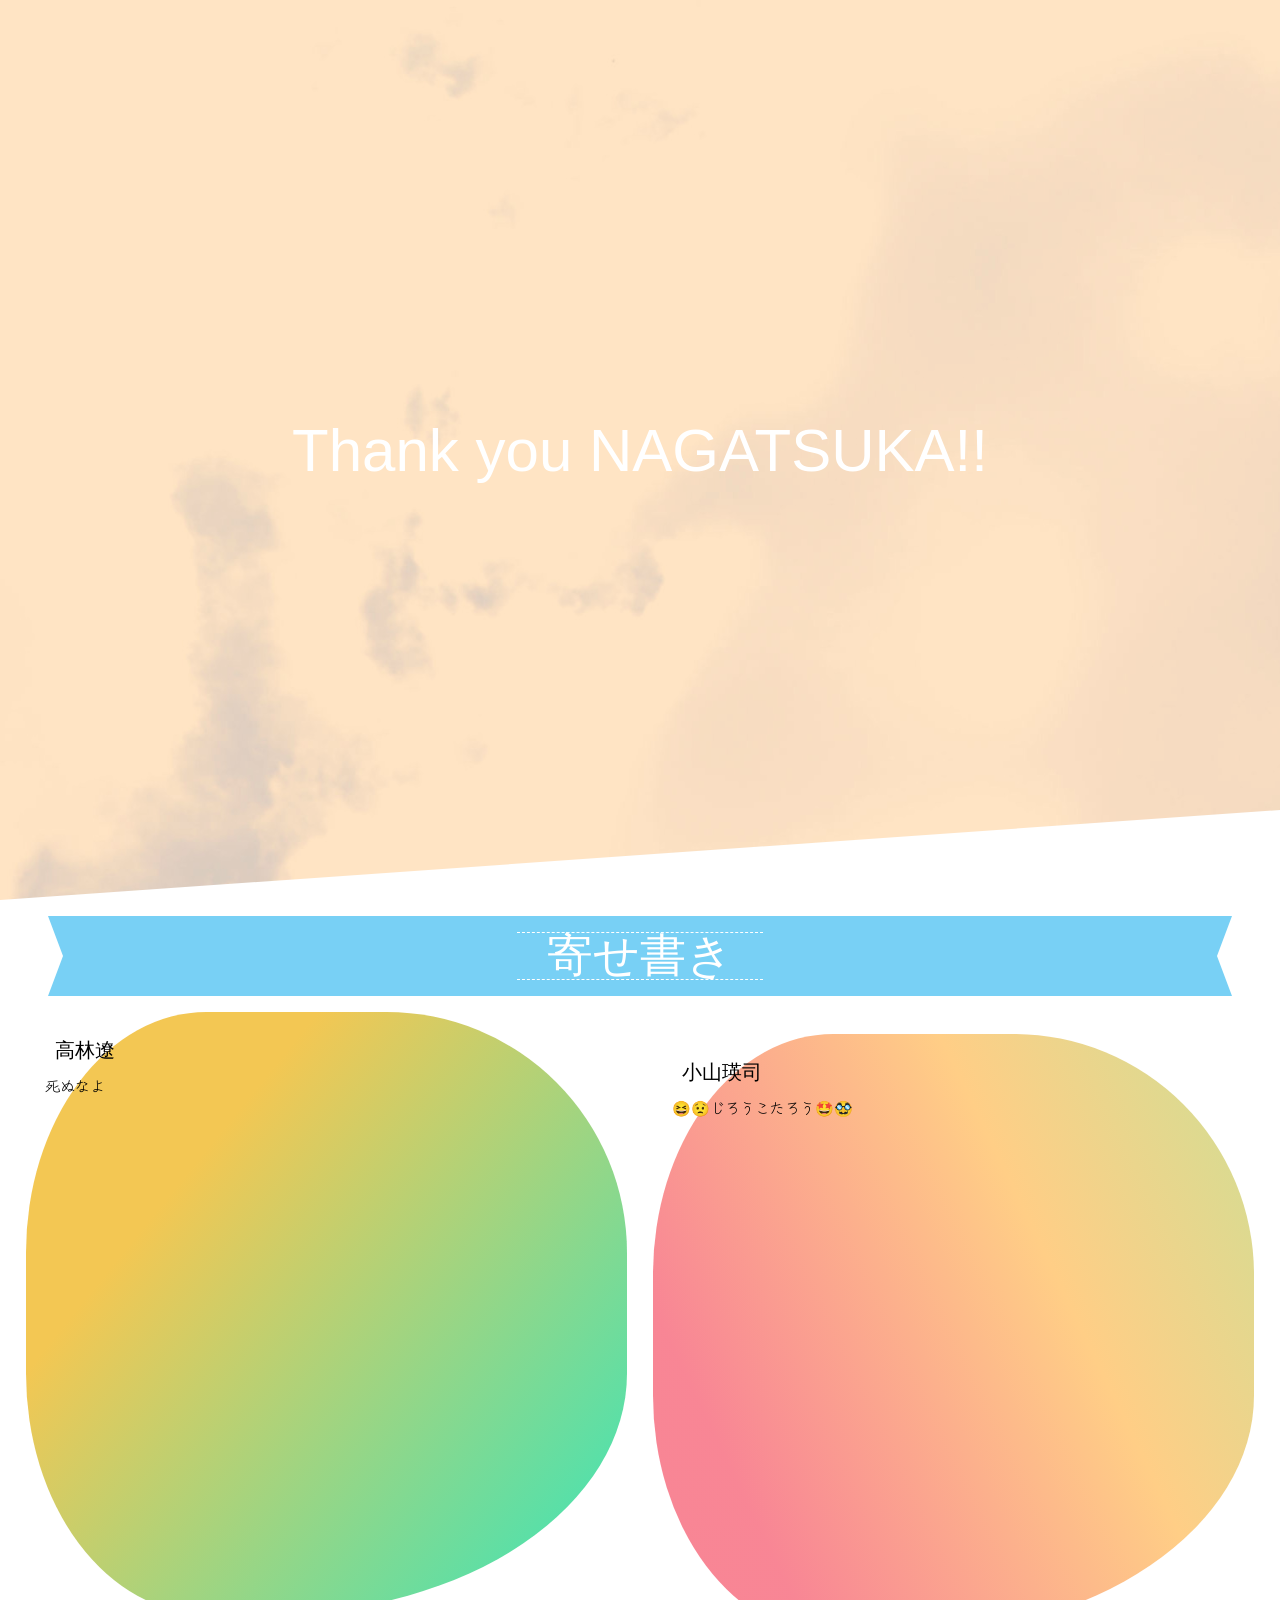
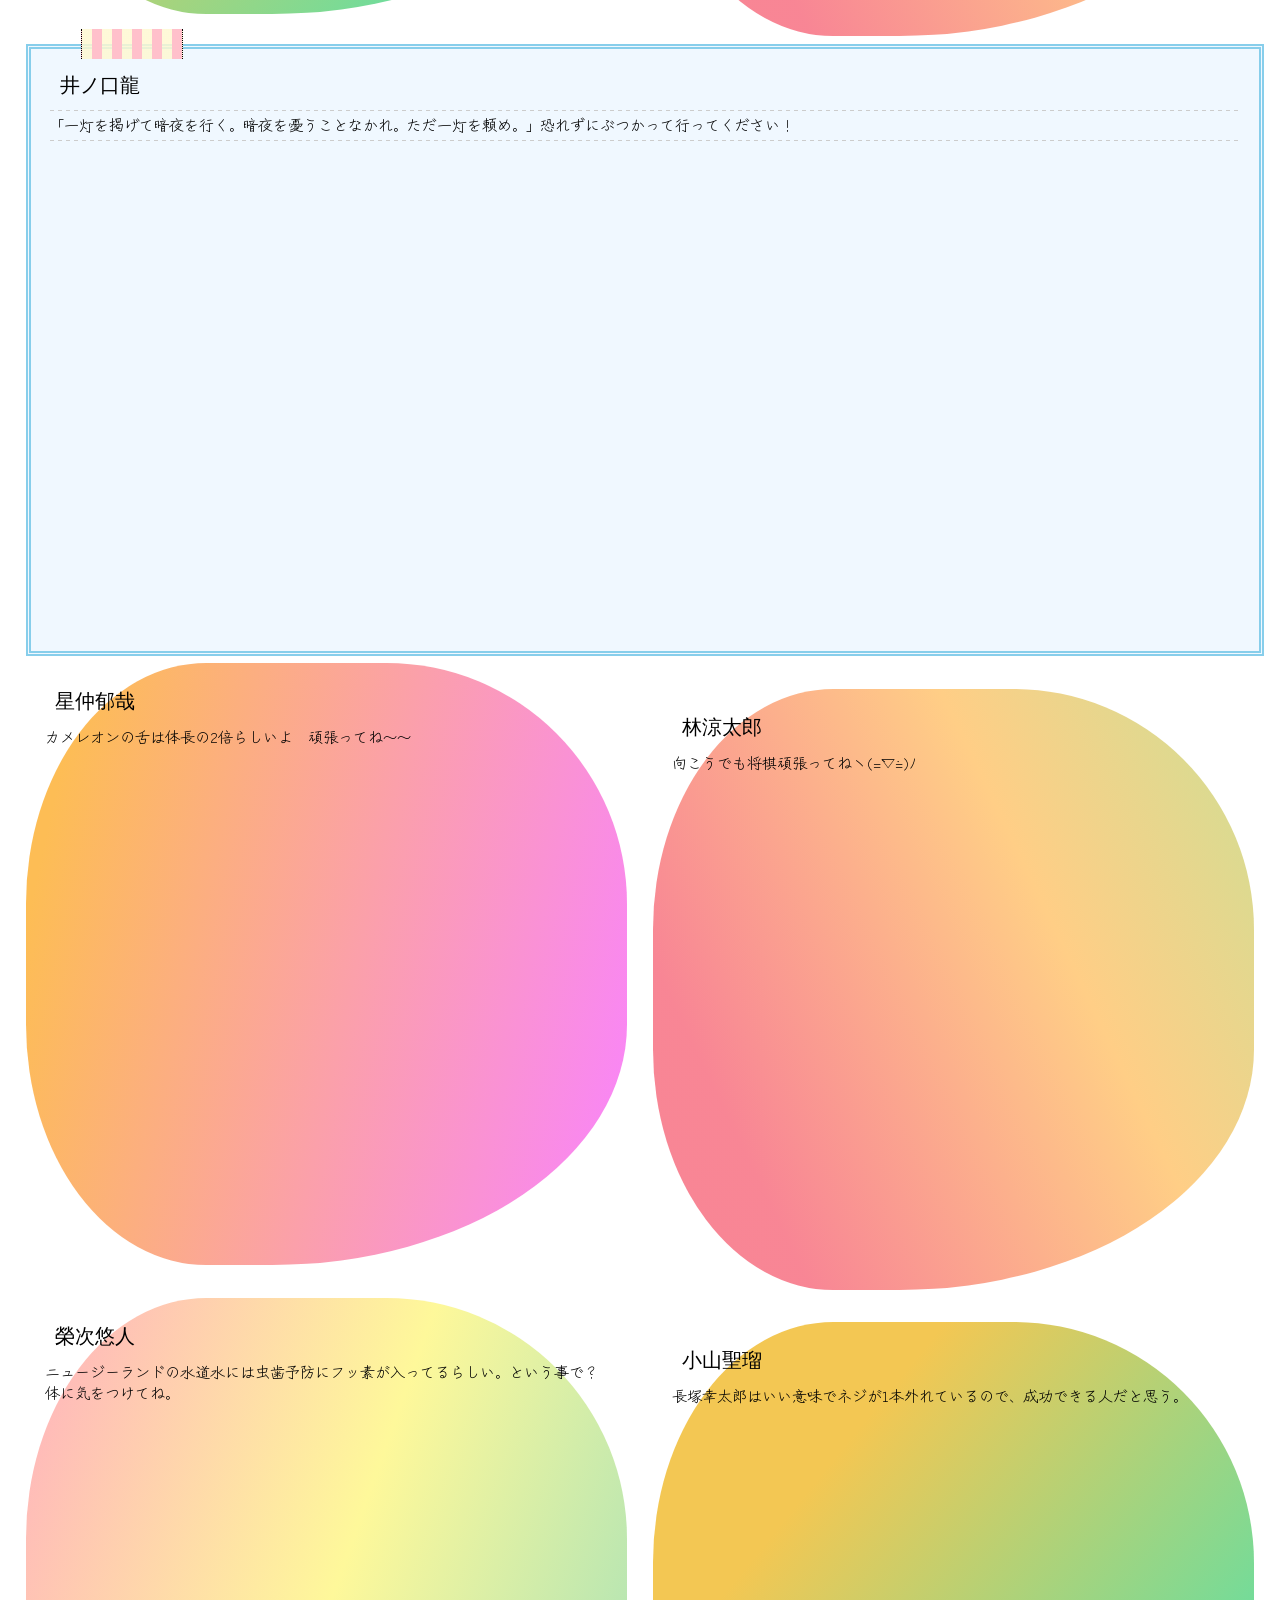
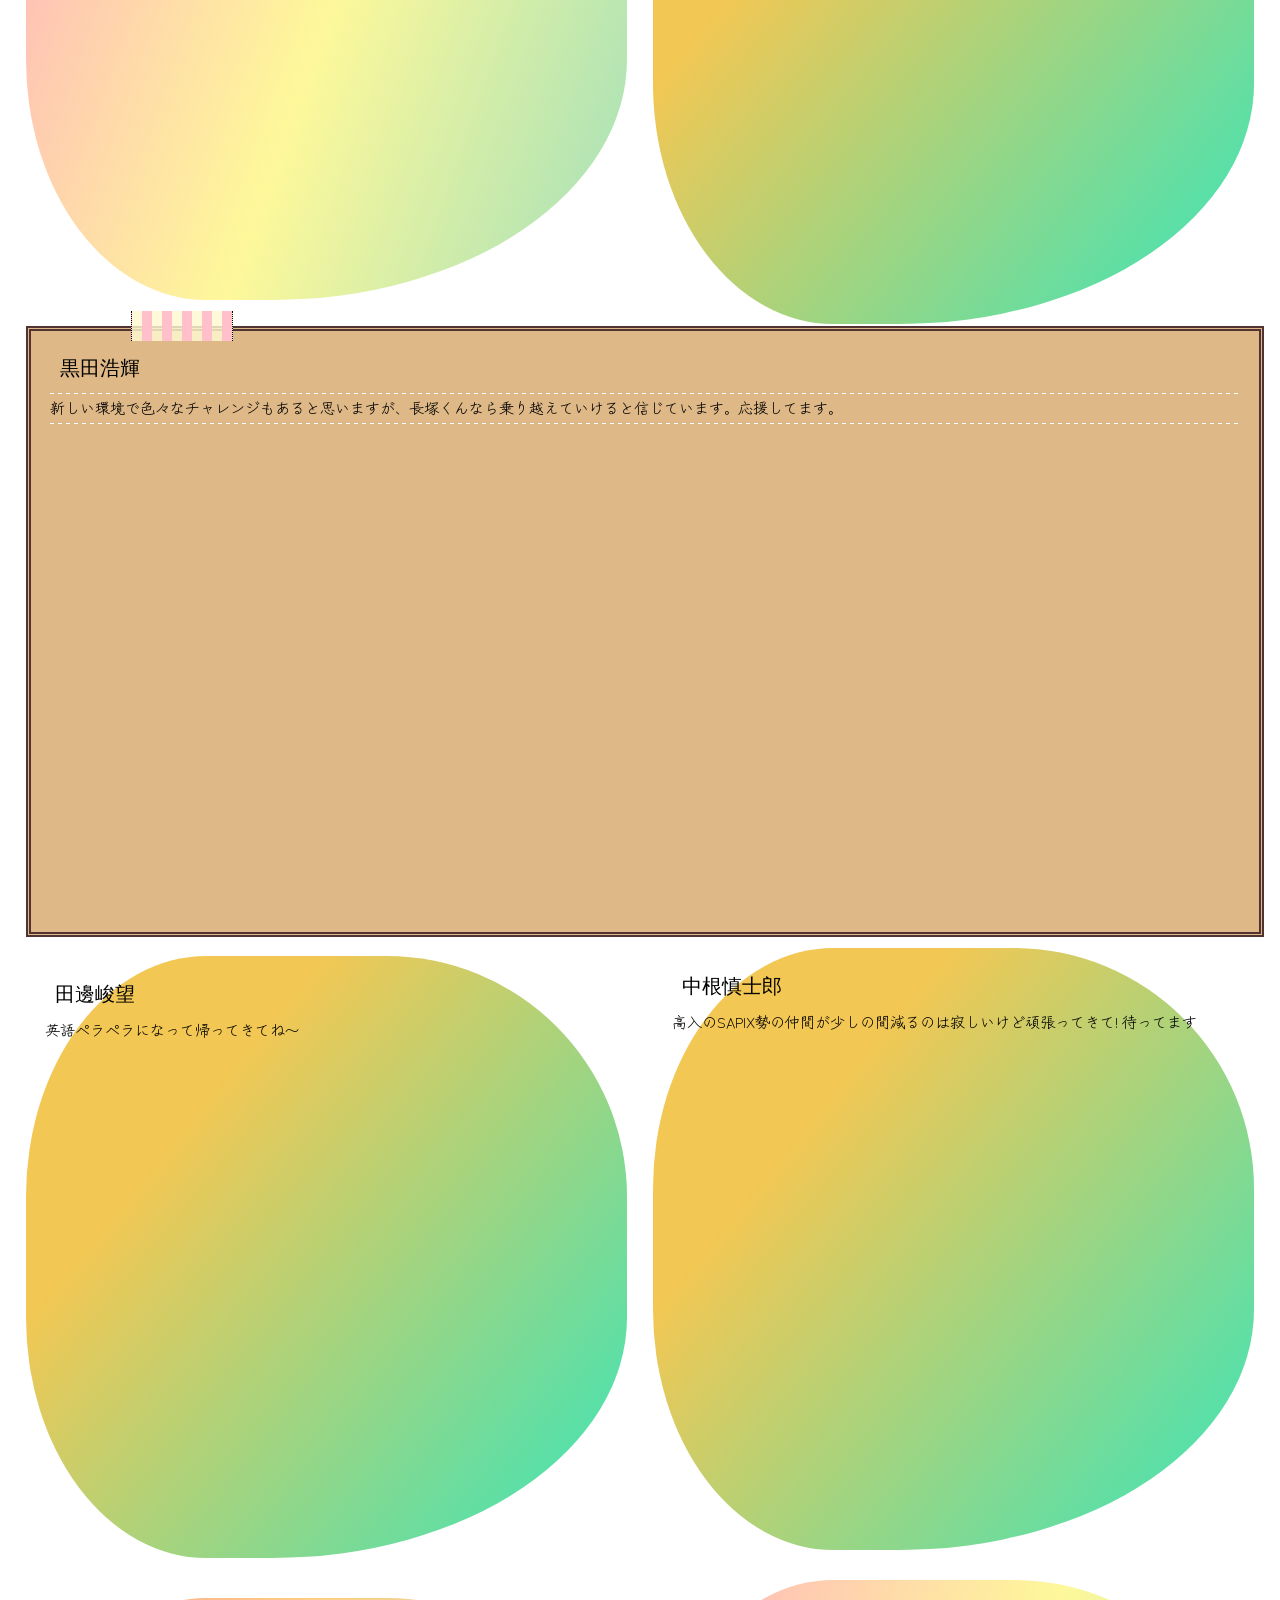
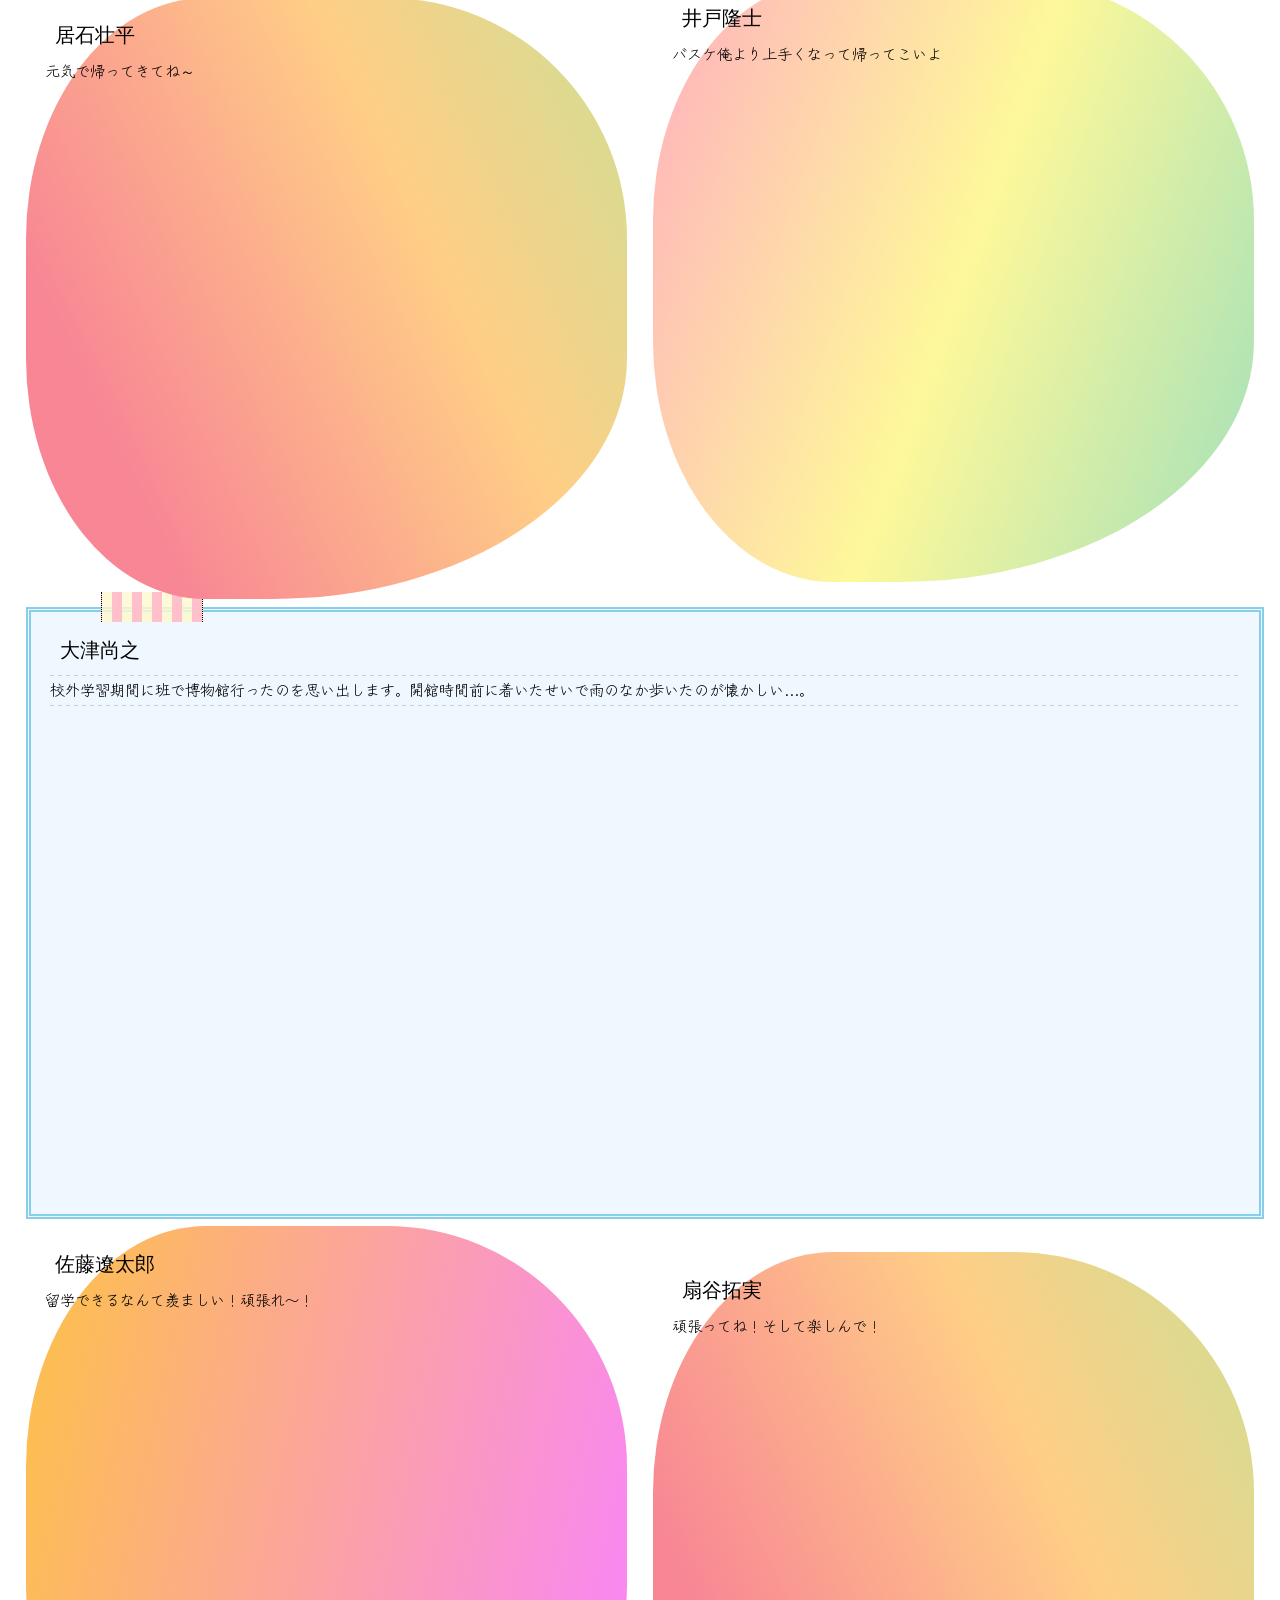
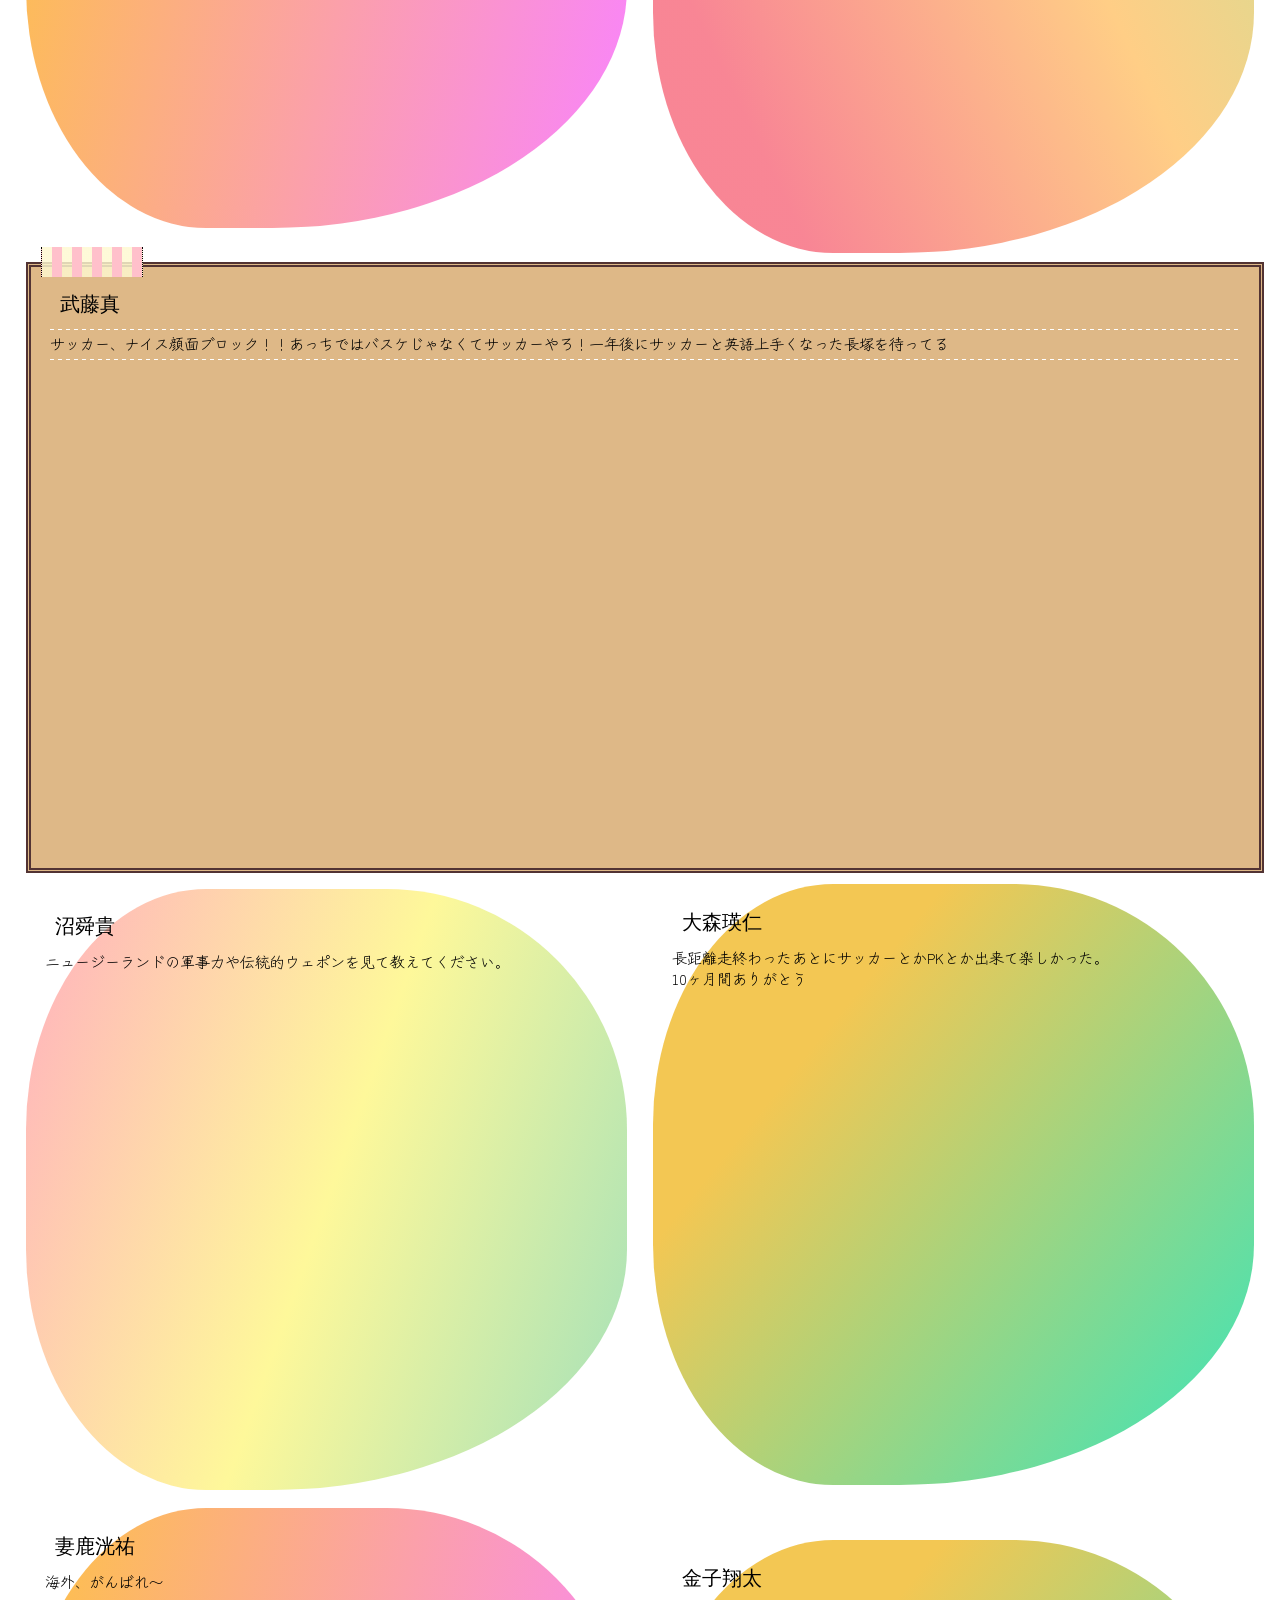
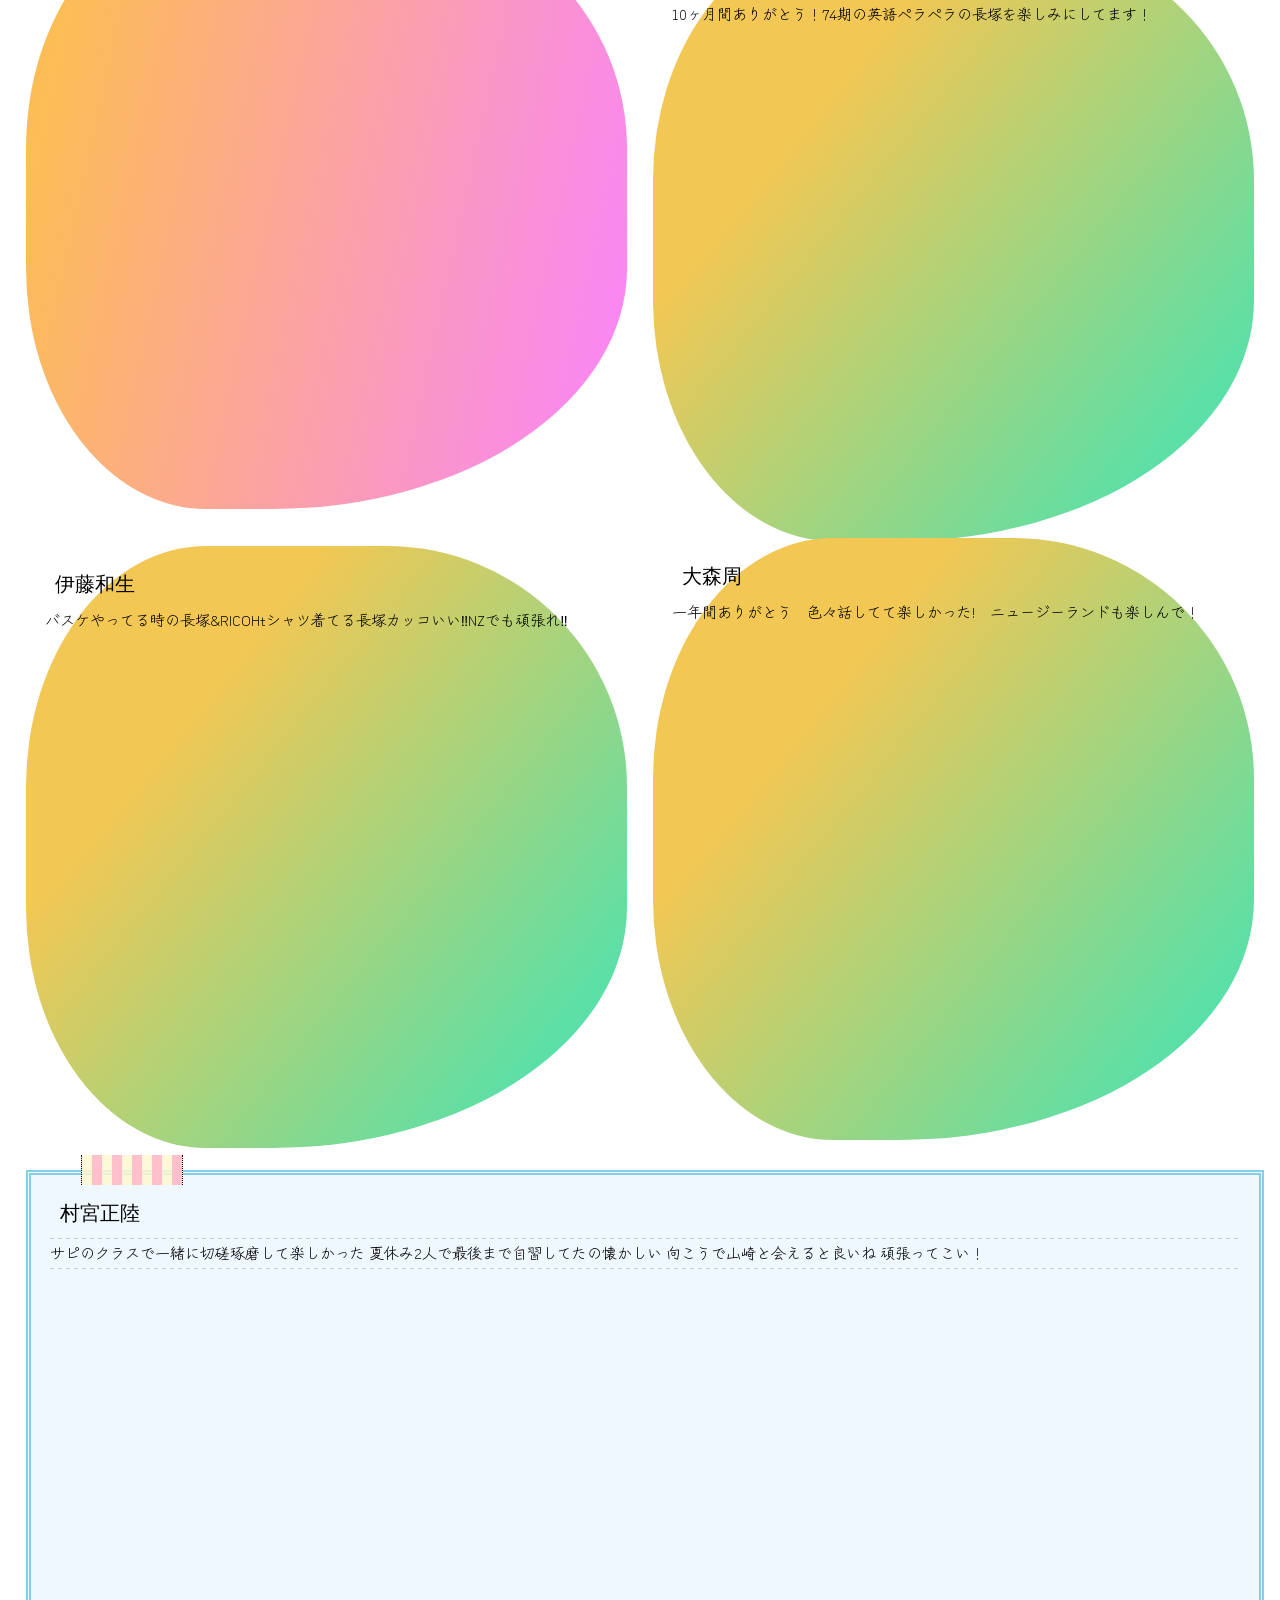
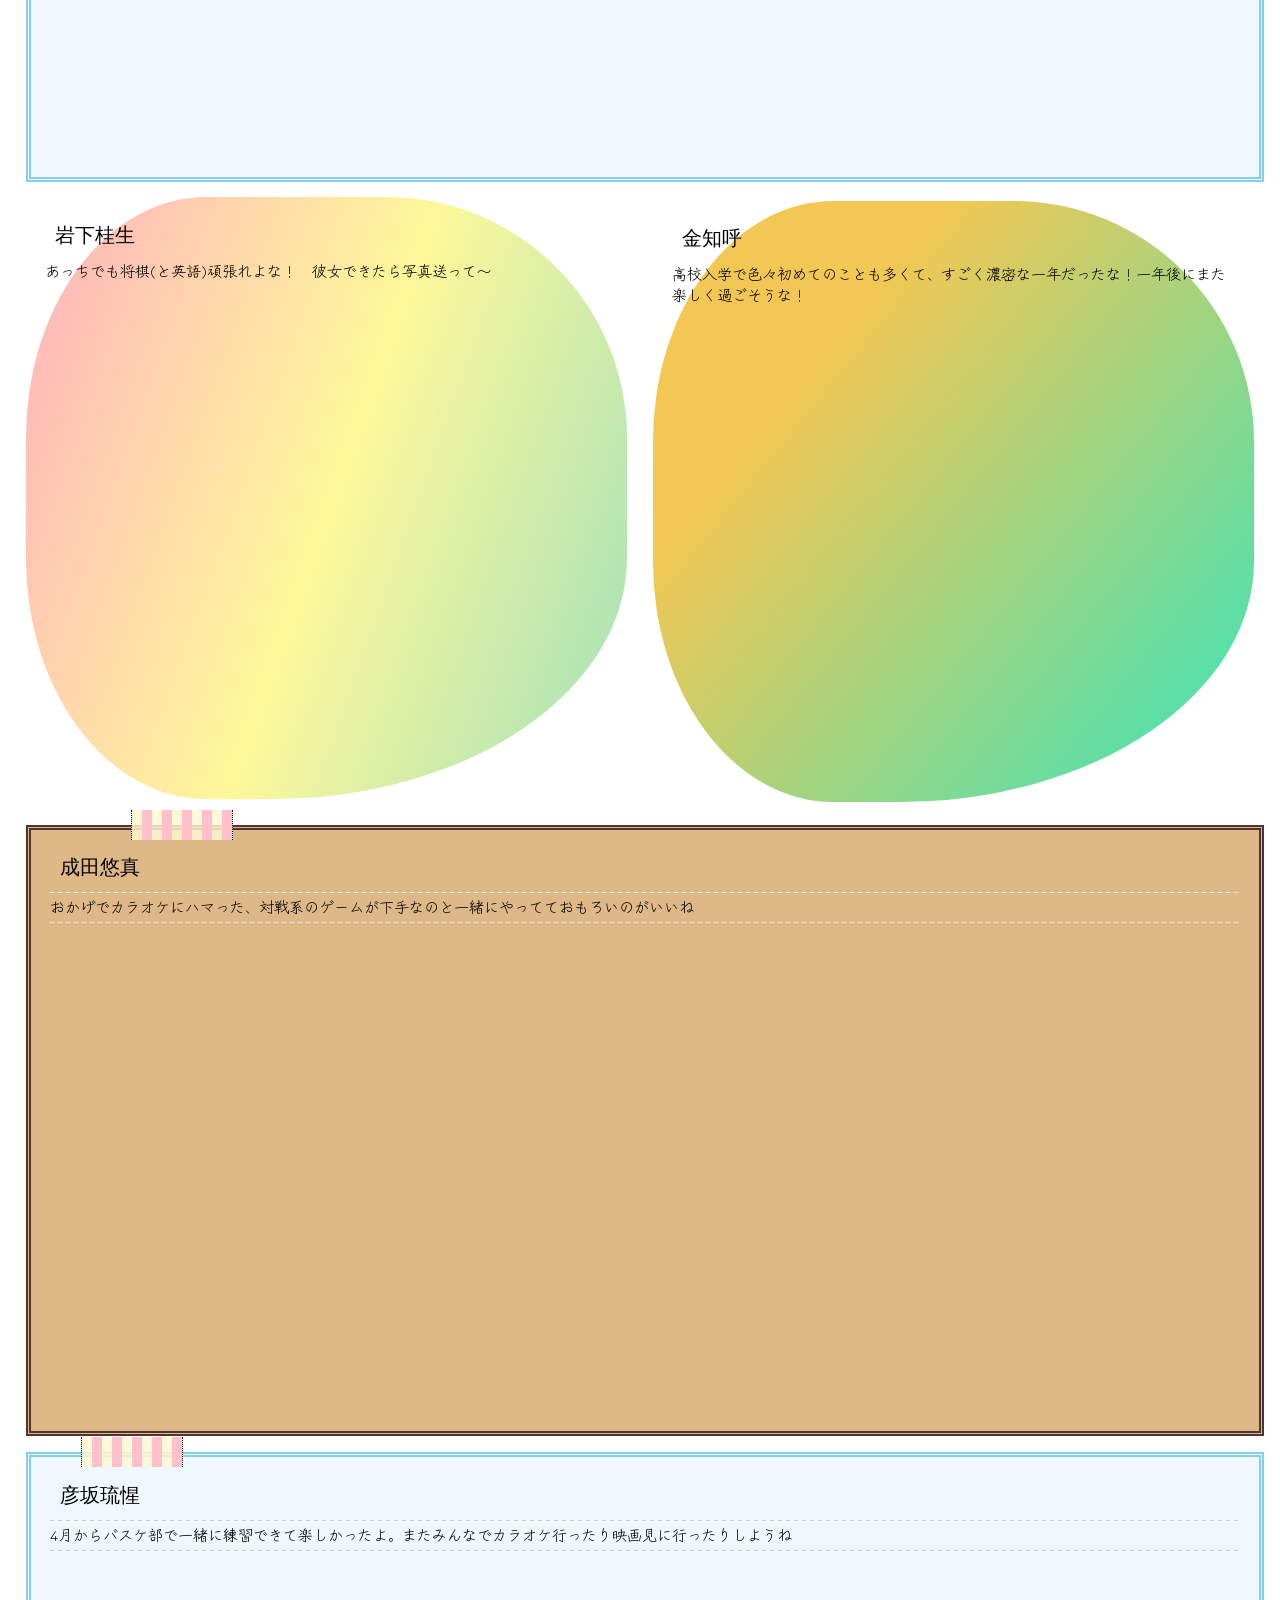
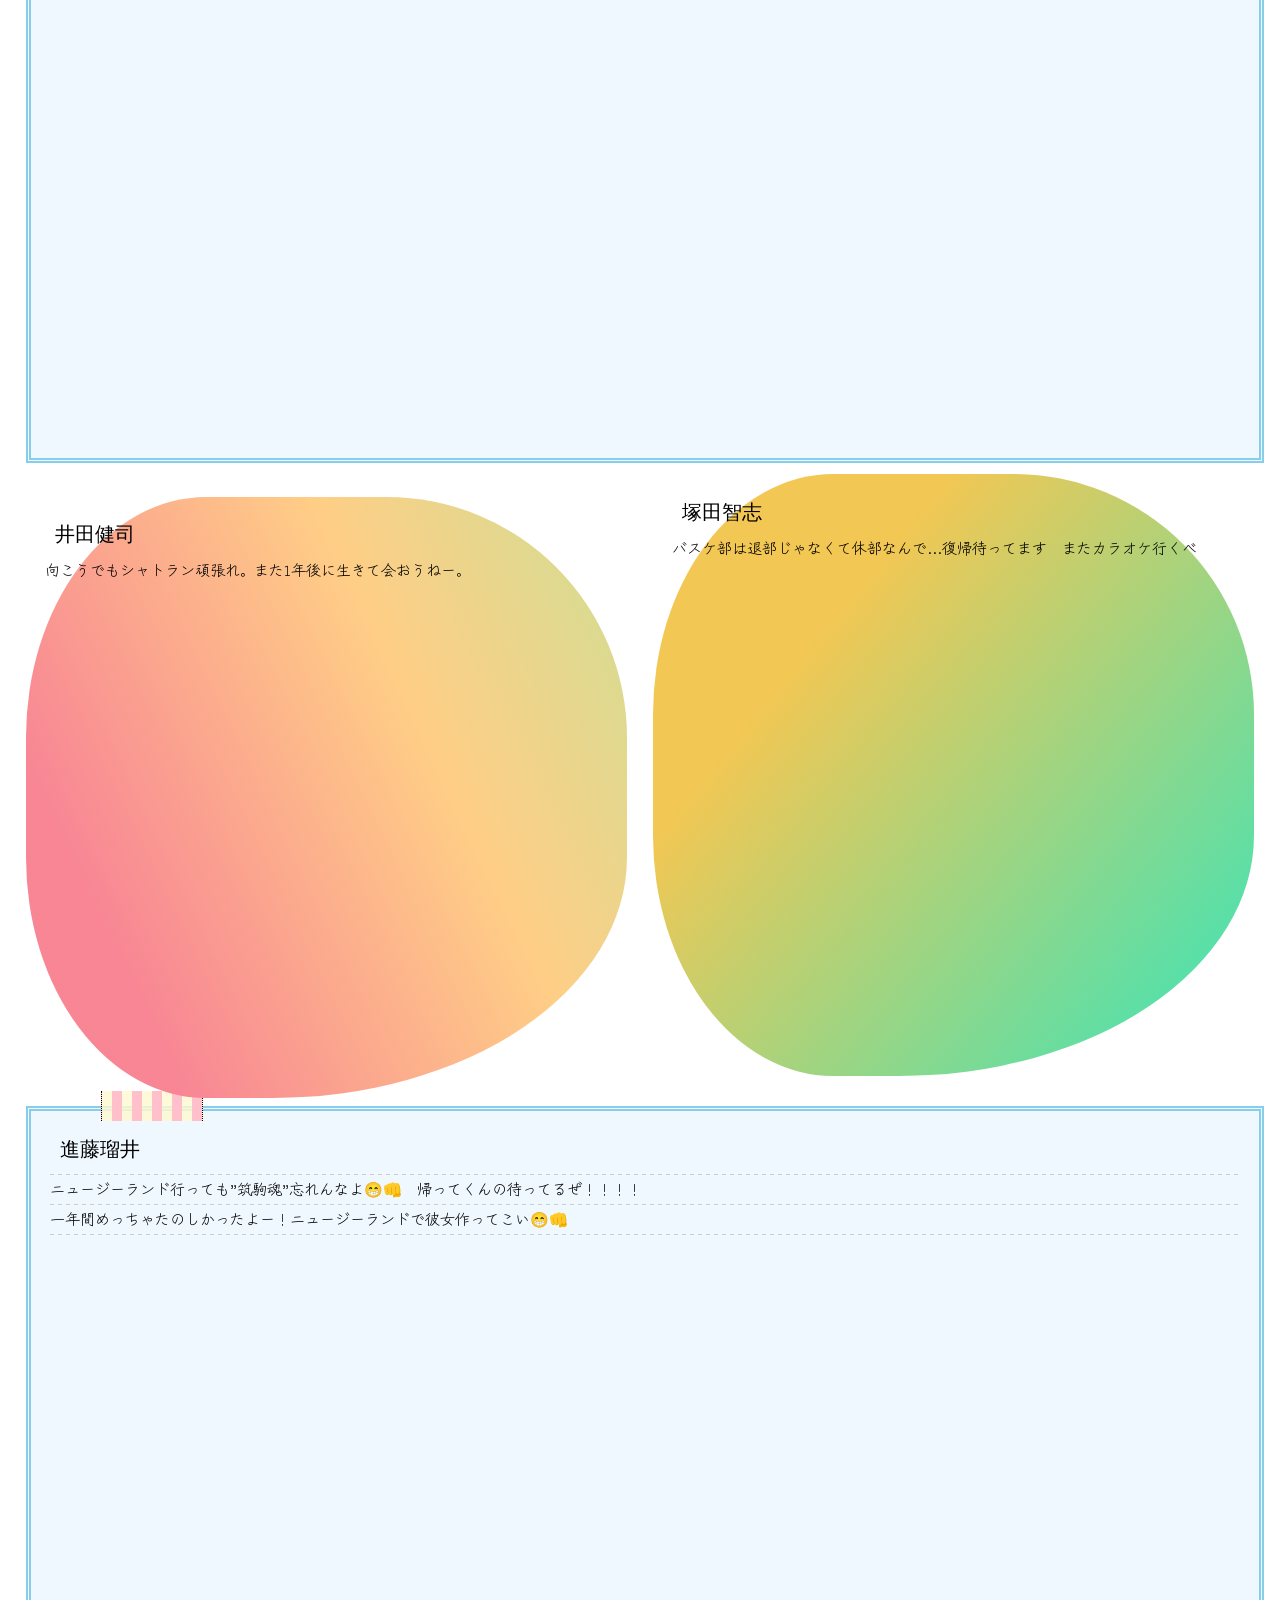
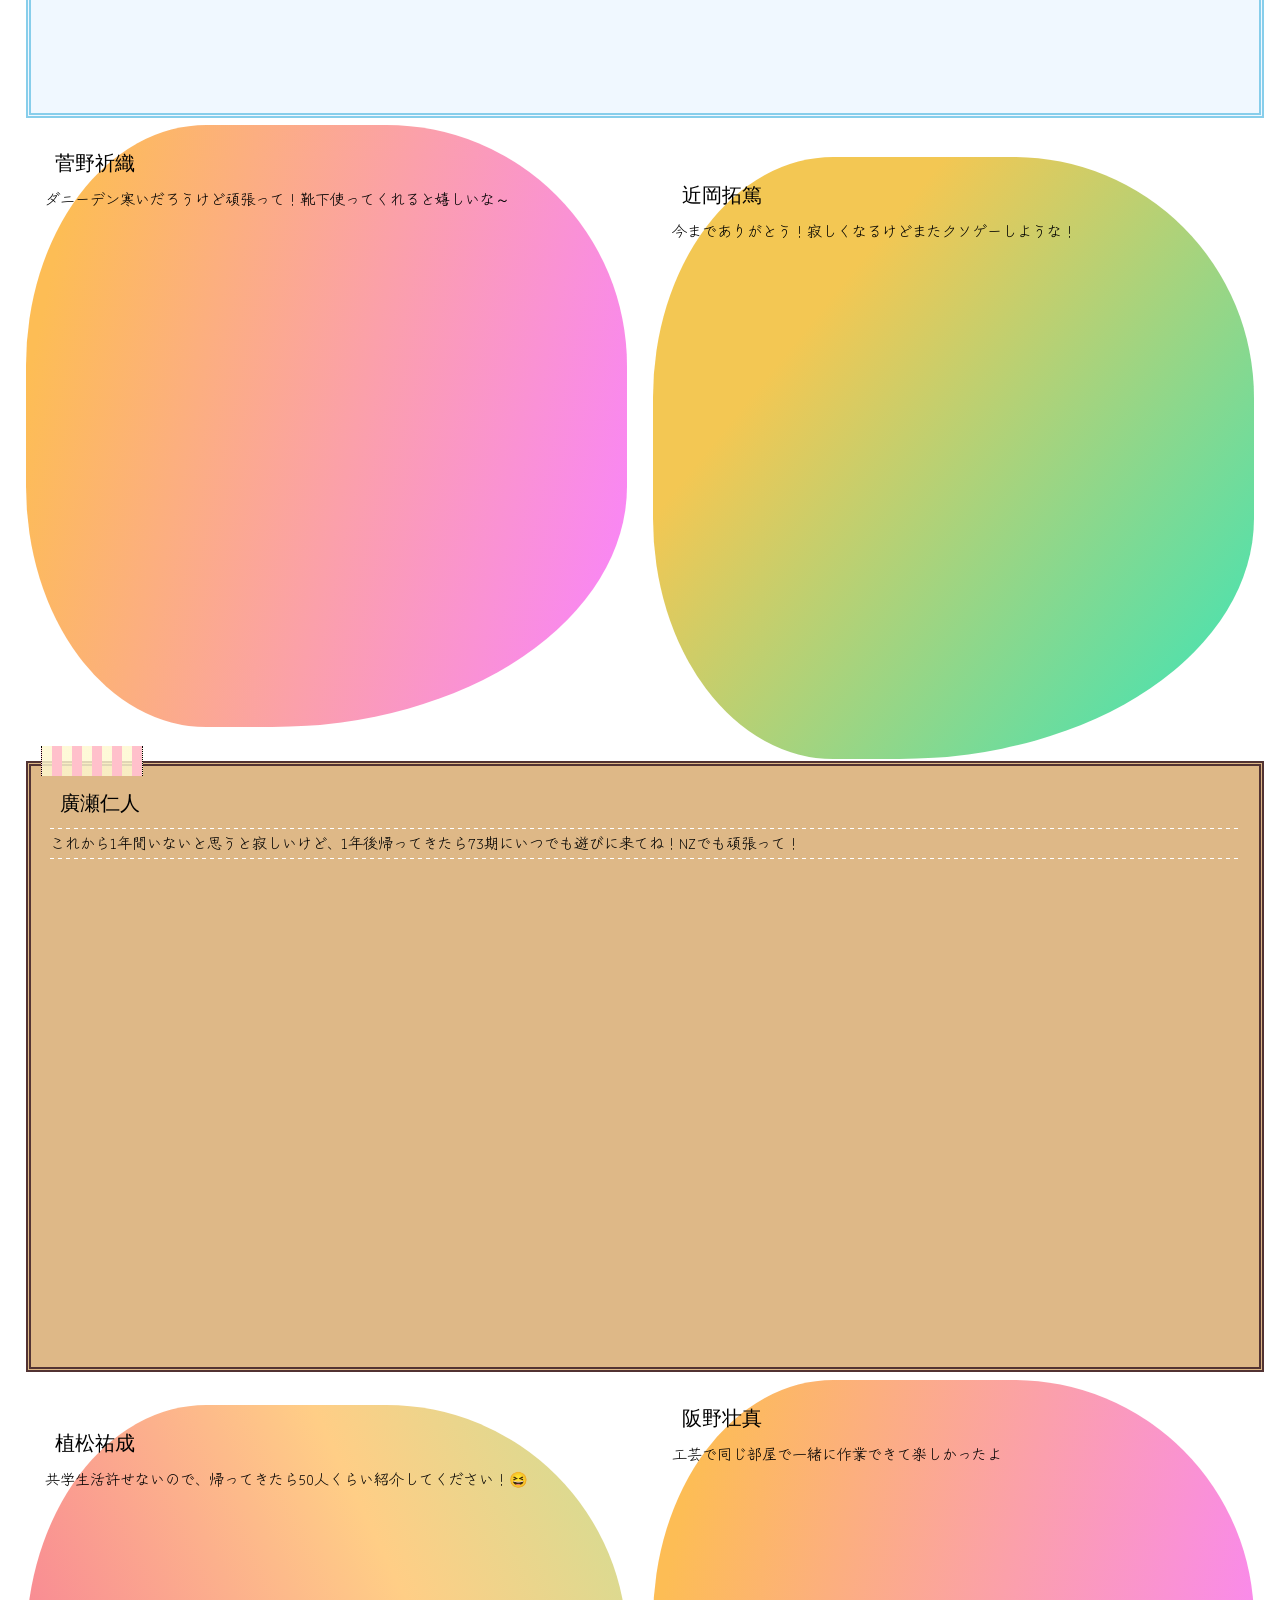
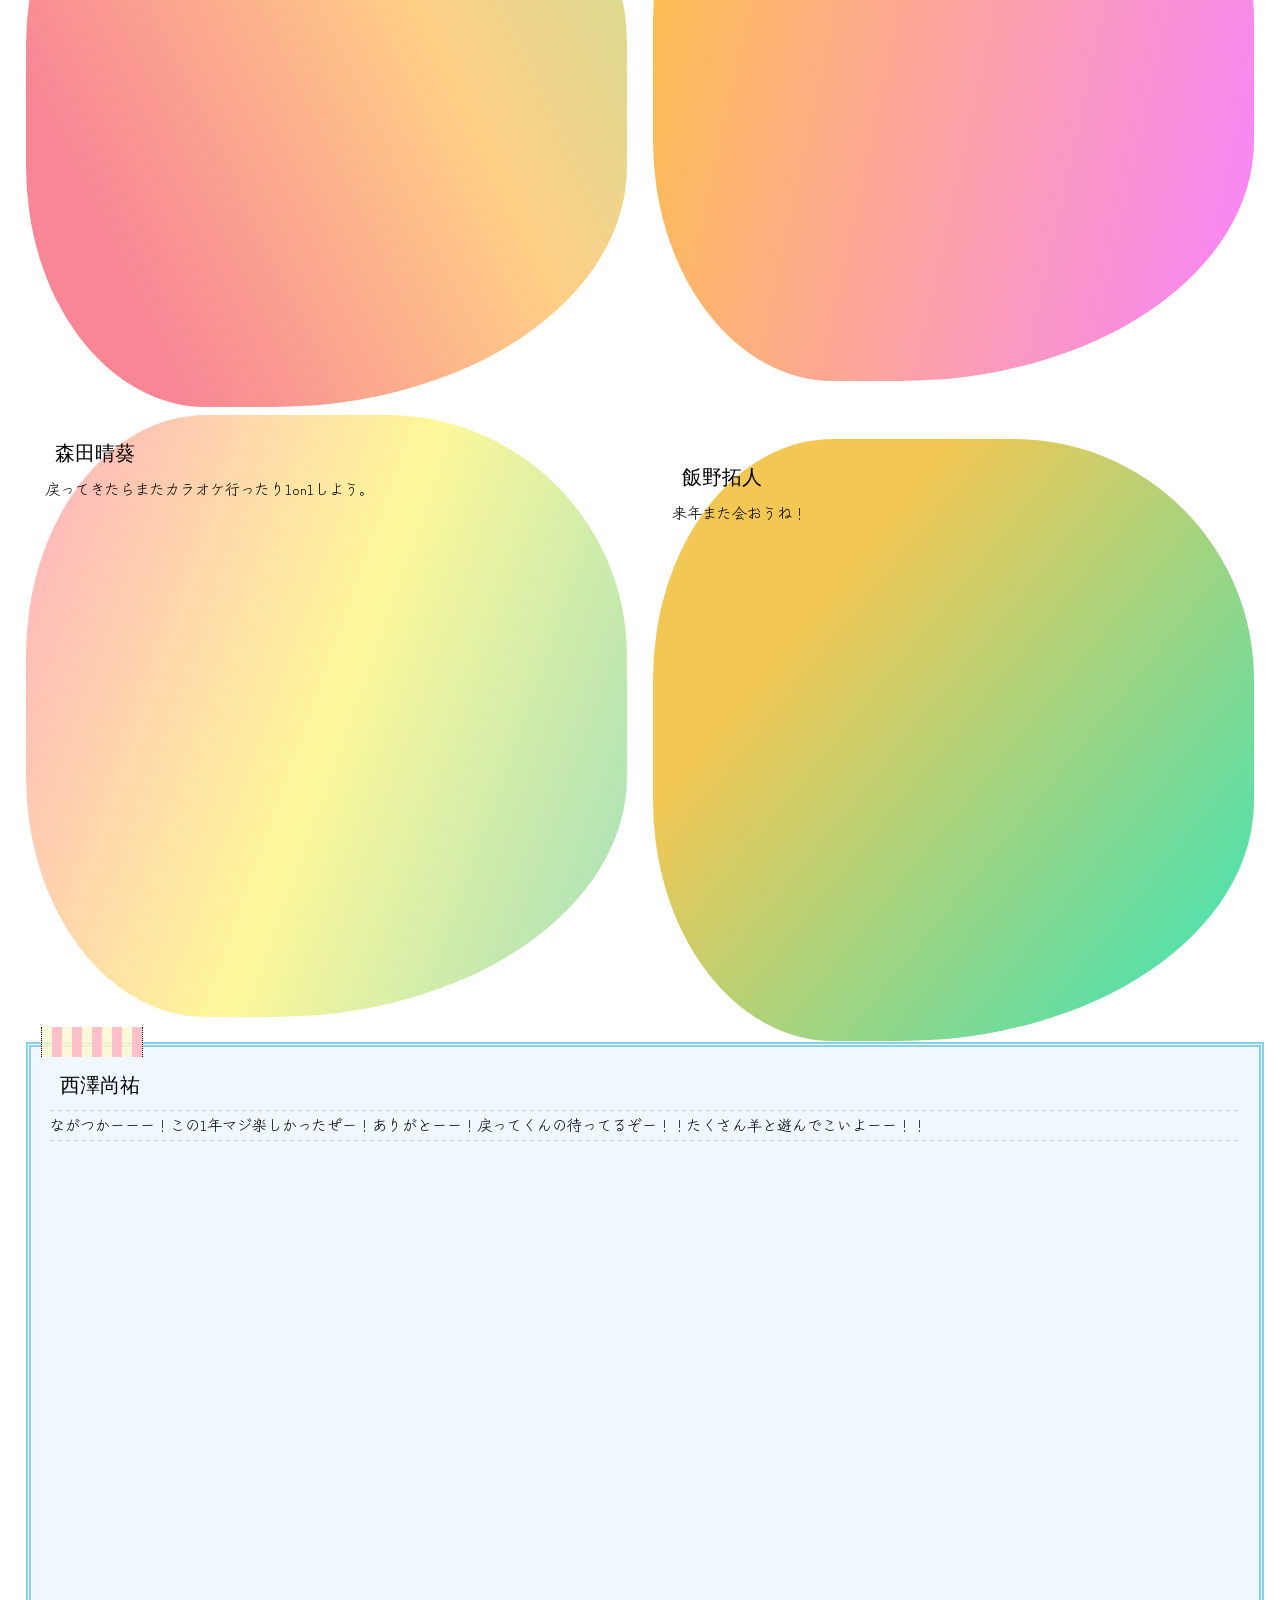
==== index.html @ 7ce08b0f "second" ====
<!DOCTYPE html>
<html lang="en">
<head>
    <meta charset="UTF-8">
    <meta http-equiv="X-UA-Compatible" content="IE=edge">
    <meta name="viewport" content="width=device-width, initial-scale=1.0">
    <title>Thank you 72</title>
    <link rel="preconnect" href="https://fonts.googleapis.com">
    <link rel="preconnect" href="https://fonts.gstatic.com" crossorigin>
    <link href="https://fonts.googleapis.com/css2?family=Zen+Kurenaido&display=swap" rel="stylesheet">
    <link rel="stylesheet" href="reset.css">
    <link rel="stylesheet" href="https://unpkg.com/aos@next/dist/aos.css">
    <link rel="stylesheet" href="style1.css">
    <link rel="stylesheet" href="gazou.css">
    <link rel="stylesheet" href="css/grid.css">
</head>
<body>
    <div class="scroll">
        <div class="contents">
            <div class="titlebox">
                <div class="title">
                    Thank you NAGATSUKA!!
                </div>
            </div>
        </div>
         <div class="main">
            <div class="subtitle" data-aos="fade-up">
                <div class="yose ribbon2">
                    <h3>寄せ書き</h3>
                </div>
            </div>
            
            <main class="grid-yosegaki">
                <div class="one one1" data-aos="fade-up">
                    <div class="one-wrapper" >
                        <div class="who">
                            <h1 class="name">高林遼</h1>
                        </div>
                        <p class="message-contents">
                            死ぬなよ
                        </p>
                    </div>
                </div>
                <div class="one one2" data-aos="fade-up">
                    <div class="one-wrapper" >
                        <div class="who">
                            <h1 class="name">小山瑛司</h1>
                        </div>
                        <p class="message-contents">
                            😆😟じろうこたろう🤩🥸
                        </p>
                    </div>
                </div>
                <div class="one one-big1" data-aos="fade-up">
                    <div class="one-wrapper-big" >
                        <div class="who">
                            <h1 class="name">井ノ口龍</h1>
                        </div>
                        <div class="note">
                            <p class="message-contents">
                                「一灯を掲げて暗夜を行く。暗夜を憂うことなかれ。ただ一灯を頼め。」恐れずにぶつかって行ってください！
                            </p>
                        </div>
                    </div>
                </div>
                <div class="one one4" data-aos="fade-up">
                    <div class="one-wrapper" >
                        <div class="who">
                            <h1 class="name">星仲郁哉</h1>
                        </div>
                        <p class="message-contents">
                            カメレオンの舌は体長の2倍らしいよ　頑張ってね〜〜
                        </p>
                    </div>
                </div>
                <div class="one one2" data-aos="fade-up">
                    <div class="one-wrapper" >
                        <div class="who">
                            <h1 class="name">林涼太郎</h1>
                        </div>
                        <p class="message-contents">
                            向こうでも将棋頑張ってねヽ(=´▽`=)ﾉ
                        </p>
                    </div>
                </div>
                <div class="one one-big1 one-big2" data-aos="fade-up">
                    <div class="one-wrapper" >
                        <div class="who">
                            <h1 class="name">黒田浩輝</h1>
                        </div>
                        <div class="note2">
                            <p class="message-contents">
                                新しい環境で色々なチャレンジもあると思いますが、長塚くんなら乗り越えていけると信じています。応援してます。
                            </p>
                        </div>
                    </div>
                </div>
                <div class="one one3" data-aos="fade-up">
                    <div class="one-wrapper" >
                        <div class="who">
                            <h1 class="name">榮次悠人</h1>
                        </div>
                        <p class="message-contents">
                            ニュージーランドの水道水には虫歯予防にフッ素が入ってるらしい。という事で？体に気をつけてね。
                        </p>
                    </div>
                </div>
                <div class="one one-big1 one-big3" data-aos="fade-up">
                    <div class="one-wrapper" >
                        <div class="who">
                            <h1 class="name">大津尚之</h1>
                        </div>
                        <div class="note">
                            <p class="message-contents">
                                校外学習期間に班で博物館行ったのを思い出します。開館時間前に着いたせいで雨のなか歩いたのが懐かしい…。
                            </p>
                        </div>
                    </div>
                </div>
                <div class="one one5" data-aos="fade-up">
                    <div class="one-wrapper" >
                        <div class="who">
                            <h1 class="name">小山聖瑠</h1>
                        </div>
                        <p class="message-contents">
                            長塚幸太郎はいい意味でネジが1本外れているので、成功できる人だと思う。
                        </p>
                    </div>
                </div>
                <div class="one one-big1 one-big4" data-aos="fade-up">
                    <div class="one-wrapper" >
                        <div class="who">
                            <h1 class="name">武藤真</h1>
                        </div>
                        <div class="note2">
                            <p class="message-contents">
                                サッカー、ナイス顔面ブロック！！あっちではバスケじゃなくてサッカーやろ！一年後にサッカーと英語上手くなった長塚を待ってる
                            </p>
                        </div>
                    </div>
                </div>
                <div class="one one6" data-aos="fade-up">
                    <div class="one-wrapper" >
                        <div class="who">
                            <h1 class="name">田邊峻望</h1>
                        </div>
                        <p class="message-contents">
                            英語ペラペラになって帰ってきてね〜
                        </p>
                    </div>
                </div>
                <div class="one one1" data-aos="fade-up">
                    <div class="one-wrapper" >
                        <div class="who">
                            <h1 class="name">中根慎士郎</h1>
                        </div>
                        <p class="message-contents">
                            高入のSAPIX勢の仲間が少しの間減るのは寂しいけど頑張ってきて! 待ってます
                        </p>
                    </div>
                </div>
                <div class="one one2" data-aos="fade-up">
                    <div class="one-wrapper" >
                        <div class="who">
                            <h1 class="name">居石壮平</h1>
                        </div>
                        <p class="message-contents">
                            元気で帰ってきてね～
                        </p>
                    </div>
                </div>
                <div class="one one3" data-aos="fade-up">
                    <div class="one-wrapper" >
                        <div class="who">
                            <h1 class="name">井戸隆士</h1>
                        </div>
                        <p class="message-contents">
                            バスケ俺より上手くなって帰ってこいよ
                        </p>
                    </div>
                </div>
                <div class="one one-big1 one-big5" data-aos="fade-up">
                    <div class="one-wrapper" >
                        <div class="who">
                            <h1 class="name">村宮正陸</h1>
                        </div>
                        <div class="note">
                            <p class="message-contents">
                                サピのクラスで一緒に切磋琢磨して楽しかった 夏休み2人で最後まで自習してたの懐かしい 向こうで山崎と会えると良いね 頑張ってこい！
                            </p>
                        </div>
                    </div>
                </div>
                <div class="one one4" data-aos="fade-up">
                    <div class="one-wrapper" >
                        <div class="who">
                            <h1 class="name">佐藤遼太郎</h1>
                        </div>
                        <p class="message-contents">
                            留学できるなんて羨ましい！頑張れ〜！
                        </p>
                    </div>
                </div>
                <div class="one one2" data-aos="fade-up">
                    <div class="one-wrapper" >
                        <div class="who">
                            <h1 class="name">扇谷拓実</h1>
                        </div>
                        <p class="message-contents">
                            頑張ってね！そして楽しんで！
                        </p>
                    </div>
                </div>
                <div class="one one-big1 one-big6" data-aos="fade-up">
                    <div class="one-wrapper" >
                        <div class="who">
                            <h1 class="name">成田悠真</h1>
                        </div>
                        <div class="note2">
                            <p class="message-contents">
                                おかげでカラオケにハマった、対戦系のゲームが下手なのと一緒にやってておもろいのがいいね
                            </p>
                        </div>
                    </div>
                </div>
                <div class="one one3" data-aos="fade-up">
                    <div class="one-wrapper" >
                        <div class="who">
                            <h1 class="name">沼舜貴</h1>
                        </div>
                        <p class="message-contents">
                            ニュージーランドの軍事力や伝統的ウェポンを見て教えてください。
                        </p>
                    </div>
                </div>
                <div class="one one-big1 one-big7" data-aos="fade-up">
                    <div class="one-wrapper" >
                        <div class="who">
                            <h1 class="name">進藤瑠井</h1>
                        </div>
                        <div class="note">
                            <p class="message-contents">
                                ニュージーランド行っても”筑駒魂”忘れんなよ😁👊　帰ってくんの待ってるぜ！！！！ <br> 一年間めっちゃたのしかったよー！ニュージーランドで彼女作ってこい😁👊
                            </p>
                        </div>
                    </div>
                </div>
                <div class="one one1" data-aos="fade-up">
                    <div class="one-wrapper" >
                        <div class="who">
                            <h1 class="name">大森瑛仁</h1>
                        </div>
                        <p class="message-contents">
                            長距離走終わったあとにサッカーとかPKとか出来て楽しかった。 <br> 10ヶ月間ありがとう
                        </p>
                    </div>
                </div>
                <div class="one one4" data-aos="fade-up">
                    <div class="one-wrapper" >
                        <div class="who">
                            <h1 class="name">妻鹿洸祐</h1>
                        </div>
                        <p class="message-contents">
                            海外、がんばれ〜
                        </p>
                    </div>
                </div>
                <div class="one one5" data-aos="fade-up">
                    <div class="one-wrapper" >
                        <div class="who">
                            <h1 class="name">金子翔太</h1>
                        </div>
                        <p class="message-contents">
                            10ヶ月間ありがとう！74期の英語ペラペラの長塚を楽しみにしてます！
                        </p>
                    </div>
                </div>
                <div class="one one6" data-aos="fade-up">
                    <div class="one-wrapper" >
                        <div class="who">
                            <h1 class="name">伊藤和生</h1>
                        </div>
                        <p class="message-contents">
                            バスケやってる時の長塚&RICOHtシャツ着てる長塚カッコいい‼︎NZでも頑張れ‼︎
                        </p>
                    </div>
                </div>
                <div class="one one-big1 one-big8" data-aos="fade-up">
                    <div class="one-wrapper" >
                        <div class="who">
                            <h1 class="name">廣瀬仁人</h1>
                        </div>
                        <div class="note2">
                            <p class="message-contents">
                                これから1年間いないと思うと寂しいけど、1年後帰ってきたら73期にいつでも遊びに来てね！NZでも頑張って！
                            </p>
                        </div>
                    </div>
                </div>
                <div class="one one1" data-aos="fade-up">
                    <div class="one-wrapper" >
                        <div class="who">
                            <h1 class="name">大森周</h1>
                        </div>
                        <p class="message-contents">
                            一年間ありがとう　色々話してて楽しかった!　ニュージーランドも楽しんで！
                        </p>
                    </div>
                </div>
                <div class="one one3" data-aos="fade-up">
                    <div class="one-wrapper" >
                        <div class="who">
                            <h1 class="name">岩下桂生</h1>
                        </div>
                        <p class="message-contents">
                            あっちでも将棋(と英語)頑張れよな！　彼女できたら写真送って〜
                        </p>
                    </div>
                </div>
                <div class="one one6" data-aos="fade-up">
                    <div class="one-wrapper" >
                        <div class="who">
                            <h1 class="name">金知呼</h1>
                        </div>
                        <p class="message-contents">
                            高校入学で色々初めてのことも多くて、すごく濃密な一年だったな！一年後にまた楽しく過ごそうな！
                        </p>
                    </div>
                </div>
                <div class="one one2" data-aos="fade-up">
                    <div class="one-wrapper" >
                        <div class="who">
                            <h1 class="name">井田健司</h1>
                        </div>
                        <p class="message-contents">
                            向こうでもシャトラン頑張れ。また1年後に生きて会おうねー。
                        </p>
                    </div>
                </div>
                <div class="one one-big1 one-big9" data-aos="fade-up">
                    <div class="one-wrapper" >
                        <div class="who">
                            <h1 class="name">西澤尚祐</h1>
                        </div>
                        <div class="note">
                            <p class="message-contents">
                                ながつかーーー！この1年マジ楽しかったぜー！ありがとーー！戻ってくんの待ってるぞー！！たくさん羊と遊んでこいよーー！！
                            </p>
                        </div>
                    </div>
                </div>
                <div class="one one-big1 one-big10" data-aos="fade-up">
                    <div class="one-wrapper" >
                        <div class="who">
                            <h1 class="name">彦坂琉惺</h1>
                        </div>
                        <div class="note">
                            <p class="message-contents">
                                4月からバスケ部で一緒に練習できて楽しかったよ。またみんなでカラオケ行ったり映画見に行ったりしようね
                            </p>
                        </div>
                    </div>
                </div>
                <div class="one one1" data-aos="fade-up">
                    <div class="one-wrapper" >
                        <div class="who">
                            <h1 class="name">塚田智志</h1>
                        </div>
                        <p class="message-contents">
                            バスケ部は退部じゃなくて休部なんで…復帰待ってます　またカラオケ行くべ
                        </p>
                    </div>
                </div>
                <div class="one one4" data-aos="fade-up">
                    <div class="one-wrapper" >
                        <div class="who">
                            <h1 class="name">菅野祈織</h1>
                        </div>
                        <p class="message-contents">
                            ダニーデン寒いだろうけど頑張って！靴下使ってくれると嬉しいな～
                        </p>
                    </div>
                </div>
                <div class="one one5" data-aos="fade-up">
                    <div class="one-wrapper" >
                        <div class="who">
                            <h1 class="name">近岡拓篤</h1>
                        </div>
                        <p class="message-contents">
                            今までありがとう！寂しくなるけどまたクソゲーしような！
                        </p>
                    </div>
                </div>
                <div class="one one2" data-aos="fade-up">
                    <div class="one-wrapper" >
                        <div class="who">
                            <h1 class="name">植松祐成</h1>
                        </div>
                        <p class="message-contents">
                            共学生活許せないので、帰ってきたら50人くらい紹介してください！😆
                        </p>
                    </div>
                </div>
                <div class="one one4" data-aos="fade-up">
                    <div class="one-wrapper" >
                        <div class="who">
                            <h1 class="name">阪野壮真</h1>
                        </div>
                        <p class="message-contents">
                            工芸で同じ部屋で一緒に作業できて楽しかったよ
                        </p>
                    </div>
                </div>
                <div class="one one3" data-aos="fade-up">
                    <div class="one-wrapper" >
                        <div class="who">
                            <h1 class="name">森田晴葵</h1>
                        </div>
                        <p class="message-contents">
                            戻ってきたらまたカラオケ行ったり1on1しよう。
                        </p>
                    </div>
                </div>
                <div class="one one5" data-aos="fade-up">
                    <div class="one-wrapper" >
                        <div class="who">
                            <h1 class="name">飯野拓人</h1>
                        </div>
                        <p class="message-contents">
                            来年また会おうね！
                        </p>
                    </div>
                </div>
            </main>
        </div>
    
    <div class="main">
        <div class="subtitle" data-aos="fade-up">
            <div class="yose ribbon2">
                <h3>アルバム</h3>
            </div>
        </div>
        <main class="grid-album">
            <a class="grid-gallery aos-init aos-animate" href="" data-aos="fade-up">
                <img class="grid-item" src="img/自己紹介.JPG"alt="Fushimi Inari Shrine">
            </a>
            <a class="grid-gallery aos-init aos-animate" href="" data-aos="fade-up">
                <img class="grid-item" src="img/校外学習やま.jpg" alt="Sainte Chapelle">
            </a>
            <a class=" grid-big-top grid-gallery aos-init aos-animate" href="" data-aos="fade-up">
                <img class="grid-item" src="img/校外学習集合.JPG" alt="Sainte Chapelle">
            </a>
            <a class="grid-gallery aos-init aos-animate" href="" data-aos="fade-up">
                <img class="grid-item" src="img/音楽祭.JPG" alt="Île de la Cité">
            </a>
            <a class="grid-gallery aos-init aos-animate" href="" data-aos="fade-up">
                <img class="grid-item" src="img/ひろゆき.JPG" alt="Île de la Cité">
            </a>
            <a class="grid-gallery aos-init aos-animate" href="" data-aos="fade-up">
                <img class="grid-item" src="img/いね.JPG" alt="Île de la Cité">
            </a>
            <a class="grid-gallery aos-init aos-animate" href="" data-aos="fade-up">
                <img class="grid-item" src="img/いね2.JPG" alt="Île de la Cité">
            </a>
            <a class="grid-gallery aos-init" href="" data-aos="fade-up">
                <img class="grid-item" src="img/体育祭結果.JPG" alt="Palais de Versailles">
            </a>
            <a class="grid-gallery aos-init aos-animate" href="" data-aos="fade-up">
                <img class="grid-item" src="img/体育祭綱引き.JPG" alt="Île de la Cité">
            </a>
            <a class="grid-big-bottom grid-gallery aos-init" href="" data-aos="fade-up">
                <img class="grid-item" src="img/文化祭綺麗.jpeg" alt="Nago City Hall">
            </a>
            <a class="grid-gallery aos-init" href="" data-aos="fade-up">
                <img class="grid-item" src="img/文化祭たて間.jpeg" alt="Autumn Colors">
            </a>
            <a class="grid-gallery aos-init" href="" data-aos="fade-up">
                <img class="grid-item" src="img/文化祭もん.jpeg" alt="Elizabeth Tower">
            </a>
            <a class="grid-gallery aos-init" href="" data-aos="fade-up">
                <img class="grid-item" src="img/バスケ2.JPG" alt="Nago City Hall">
            </a>
            <a class="grid-gallery aos-init" href="" data-aos="fade-up">
                <img class="grid-item" src="img/バスケ3.JPG" alt="Elizabeth Tower">
            </a>
            <a class="grid-gallery aos-init" href="" data-aos="fade-up">
                <img class="grid-item" src="img/バスケ部おもろい.jpg" alt="Nago City Hall">
            </a>
            <a class="grid-big-big-bottom grid-gallery aos-init" href="" data-aos="fade-up">
                <img class="grid-item" src="img/バスケ合宿.jpg" alt="Nago City Hall">
            </a>
            <a class="grid-gallery aos-init" href="" data-aos="fade-up">
                <img class="grid-item" src="img/餅つき.JPG" alt="Elizabeth Tower">
            </a>
            <a class="grid-big-big-big-bottom grid-gallery aos-init" href="" data-aos="fade-up">
                <img class="grid-item" src="img/学校.jpeg" alt="Elizabeth Tower">
            </a>
        </main>
    </div>
    


    <!-- JavaScript -->
        <script src="https://cdnjs.cloudflare.com/ajax/libs/luminous-lightbox/2.3.2/luminous.min.js"></script>
        <script src="https://unpkg.com/aos@next/dist/aos.js"></script>
        <script src="js/script.js"></script>
</body>
</html>
---- style1.css ----
.contents{
  height: 100vh;
  background-color: bisque;
  background-image: url(img/dots.svg) ,url(img/校舎背景.jpeg); 
  background-size: 10px 10px,cover;
  background-blend-mode: multiply;
  height: 100vh;
  -webkit-clip-path: polygon(0 0,100% 0, 100% 90%, 0 100%);
  clip-path: polygon(0 0,100% 0, 100% 90%, 0 100%);
  animation-duration: 4.8s;
  animation: bg-color 24s infinite;
  animation-fill-mode: forwards;
  scroll-snap-align: center;
  position: relative;
}

.contents::after{
  position: absolute;
  content: "";
  width: 100%;
  height: 100%;
  background-image: linear-gradient( 109.6deg,  rgba(247,253,166,1) 11.2%, rgba(128,255,221,1) 57.8%, rgba(255,128,249,1) 85.9% );
  top: 0;
  right: 0;
  animation: slidein 1s;
  animation-fill-mode: forwards;
  animation-delay: 0.5s;
  animation-timing-function: ease-out;
}

.contents::before{
  position: absolute;
  content: "";
  width: 100%;
  height: 100%;
  background-color: darkgray;
  top: 0;
  right: 0;
  animation: slidein 1s;
  animation-fill-mode: forwards;
  animation-delay: 1s;
  animation-timing-function: ease-out;
}

@keyframes slidein {
  0%{
    width: 100%;
  }
  100%{
    width: 0%;
  }
}


.circle{
  background-color: rgba(255, 255, 255, 0);
  border-radius: 50%;
  position: absolute;
  top: -20%;
  width: 300px;
  height: 300px;
  left: calc((100vw - 300px)/2);
}

.titlebox{
  height: 100vh;
  width: 100vw;
  display: flex;
  align-items: center;
  justify-content: center;
}

.title-content{
  align-items: center;
}

.title{
  font-family: impact, sans-serif;
  font-size: 60px;
  color: white;
  border-radius: 25%;
  width: 700px;
  text-align: center;
}

.main{
  width: 100vw;
  scroll-snap-align: start;
}

.sikisi-wrapper{
  padding: 0 2rem 2rem 2rem;
}

.sikisi{
  border: double #32a1ce thick;
}

.row{
  padding: 1.5rem 0.5rem 0.5rem;
  display: flex;
  justify-content: space-between;
}

.row1{
  padding: 0.5rem 3rem;
  display: flex;
  justify-content: space-around;
}

.row2{
  padding: 0.5rem 3rem;
  display: flex;
  justify-content: space-between;
}

.one{
  height: 100%;
  font-size: 30px;
  color: black;
  background-color: burlywood;
}

.subtitle{
  padding: 1rem 3rem 2rem 3rem;
  text-align: center;
}
.yose{
  font-family: 'Kaisei Tokumin', serif;
  font-size: 46px; 
  position: relative;
  display: inline-block;
}

.ribbon2 {
  display: inline-block;
  position: relative;
  height: 80px;
  line-height: 60px;
  text-align: center;
  padding: 7px 0;
  background: #78d0f5;/*背景色*/
  color: #FFF;/*文字色*/
  box-sizing: border-box;
  display: flex;
  flex-direction: column;
  justify-content: center;
  align-items: center;
}

.ribbon2 h3 {
  margin: 0;
  padding: 0 30px;
  border-top: dashed 1px #FFF;/*上の破線*/
  border-bottom: dashed 1px #FFF;/*下の破線*/
  line-height: 46px;
}

.ribbon2:before, .ribbon2:after {
  position: absolute;
  content: '';
  width: 0px;
  height: 0px;
  z-index: 1;
}

.ribbon2:before {
  /*左端の山形*/
  top: 0;
  left: 0;
  border-width: 40px 0px 40px 15px;
  border-color: transparent transparent transparent #fff;
  border-style: solid;
}

.ribbon2:after {
  /*右端の山形*/
  top: 0;
  right: 0;
  border-width: 40px 15px 40px 0px;
  border-color: transparent #fff transparent transparent;
  border-style: solid;
}

/*
.yose::before{
  position: absolute;
  content: "";
  width: 100%;
  height: 100%;
  background-image: linear-gradient( 109.6deg,  rgba(247,253,166,1) 11.2%, rgba(128,255,221,1) 57.8%, rgba(255,128,249,1) 85.9% );
  top: 0;
  right: 0;
}*/

/*oneの中身*/

.one{
  border-radius: 30% 40% 59% 30%/40%;
  text-align: center;
  color: black;
  width: 100%;
}

.one-ren{
  width: 220px;
}

.one-wrapper{
  padding: 0.8rem 1.2rem 1.2rem 1.2rem;
}

.pad-cir{
  padding: 0 0 0 0;
}

.who{
  display: flex;
  text-align: center;
}

.who-img{
  border-radius: 50%;
  object-fit: cover;
  width: 50px;
  height: 50px;
}

.name{
  font-family: 'Noto Serif JP', serif;
  font-size: 20px;
  margin-left: 10px;
  line-height: 50px;
}

.message-contents{
  font-size: 15px;
  font-family: 'Zen Kurenaido', sans-serif;
}
---- gazou.css ----
.one1{
    position: relative;
    top: -1rem;
    background-image: linear-gradient( 129.1deg,  rgba(243,199,83,1) 26.8%, rgba(18,235,207,1) 114.1% );
}

.one2{
    position: relative;
    top: 0.4rem;
    background-image: linear-gradient( 64.3deg,  rgba(254,122,152,0.81) 17.7%, rgba(255,206,134,1) 64.7%, rgba(172,253,163,0.64) 112.1% );
}

.one3{
    position: relative;
    top: -0.7rem;
    background-image: linear-gradient( 109.6deg,  rgba(255,179,189,1) 1.8%, rgba(254,248,154,1) 50.6%, rgba(161,224,186,1) 100.3% );
}

.one4{
    position: relative;
    top: -1.2rem;
    background-image: linear-gradient( 102.4deg,  rgba(253,189,85,1) 7.8%, rgba(249,131,255,1) 100.3% );
}

.one5{
    position: relative;
    top: 0.8rem;
    background-image: linear-gradient( 129.1deg,  rgba(243,199,83,1) 26.8%, rgba(18,235,207,1) 114.1% );
}

.one6{
    position: relative;
    top: -0.5rem;
    background-image: linear-gradient( 129.1deg,  rgba(243,199,83,1) 26.8%, rgba(18,235,207,1) 114.1% );
}
---- css/grid.css ----
.grid-yosegaki{
    display: grid;
    width: 96vw;
    margin: 0 auto 10vw;
    gap: 2vw;
    grid-template-columns: 47vw 47vw;
    grid-template-rows: repeat(24,47vw);
}

.grid-album{
    display: grid;
    width: 96vw;
    margin: 0 auto 3vw;
    gap: 2vw;
    grid-template-columns: 47vw 47vw;
    grid-template-rows: repeat(35,47vw);
}

.grid-item {
    width: 100%;
    height: 100%;
    object-fit: cover;
    object-position: center;
}
.grid-big-top {
    grid-column: 1/3;
    grid-row: 2/3;
}
.grid-big-bottom {
    grid-column: 1/3;
    grid-row: 6/7;
}

.grid-big-big-bottom {
    grid-column: 1/3;
    grid-row: 9/10;
}

.grid-big-big-big-bottom {
    grid-column: 1/3;
    grid-row: 11/12;
}

.grid-big-big-big-big-bottom {
    grid-column: 1/3;
    grid-row: 20/21;
}

.grid-end{
    grid-column: 1/3;
    grid-row: 32/33;
}

.grid-big-end{
    grid-column: 1/3;
    grid-row: 33/35;
}

.one-big1{
    grid-column: 1/3;
    grid-row: 2/3;
    position: relative;
    top: -0.7rem;
    border-radius: 0%;
    border: double thick skyblue;
    background-color: aliceblue;
    text-align: center;
    color: black;
}

.one-big2{
    grid-column: 1/3;
    grid-row: 5/6;
    border: double thick rgb(82, 51, 51);
    background-color: burlywood;
}

.one-big3{
    grid-column: 1/3;
    grid-row: 8/9;
}

.one-big4{
    grid-column: 1/3;
    grid-row: 10/11;
    border: double thick rgb(82, 51, 51);
    background-color: burlywood;
}

.one-big5{
    grid-column: 1/3;
    grid-row: 14/15;
}

.one-big6{
    grid-column: 1/3;
    grid-row: 16/17;
    border: double thick rgb(82, 51, 51);
    background-color: burlywood;
}

.one-big7{
    grid-column: 1/3;
    grid-row: 19/20;
}

.one-big8{
    grid-column: 1/3;
    grid-row: 21/22;
    border: double thick rgb(82, 51, 51);
    background-color: burlywood;
}

.one-big9{
    grid-column: 1/3;
    grid-row: 24/25;
}

.one-big10{
    grid-column: 1/3;
    grid-row: 17/18;
}

.note {
    background-image: linear-gradient(90deg, transparent 0%, transparent 50%, aliceblue 50%, aliceblue 100%), /* 点線1の色 */
                      linear-gradient(180deg, #ccc 1px, transparent 1px); /* 点線2の色と太さ */
    background-size: 8px 100%, /* 点線1のサイズ */
                     100% 1em; /* 点線2のサイズ */
    line-height: 1em; /* 文字の高さ */
    padding-bottom: 1px; /* 最終行の下にも罫線を引く */
}

.note2 {
    background-image: linear-gradient(90deg, transparent 0%, transparent 50%, burlywood 50%, burlywood 100%), /* 点線1の色 */
                      linear-gradient(180deg, white 1px, transparent 1px); /* 点線2の色と太さ */
    background-size: 8px 100%, /* 点線1のサイズ */
                     100% 1em; /* 点線2のサイズ */
    line-height: 1em; /* 文字の高さ */
    padding-bottom: 1px; /* 最終行の下にも罫線を引く */
}

.one-big1::before{
    position: absolute;
    content: "";
    background-image: linear-gradient(90deg, rgba(254, 248, 208, 0.827) 0%, rgba(254, 248, 208, 0.827) 50%, pink 50%, pink 100%);
    border-left: dotted black 1px;
    border-right: dotted black 1px;
    top: -20px;
    left: 50px;
    background-size: 20px 20px;
    width:100px;
    height:30px;
}

.one-big2::before{
    position: absolute;
    content: "";
    background-image: linear-gradient(90deg, rgba(254, 248, 208, 0.827) 0%, rgba(254, 248, 208, 0.827) 50%, pink 50%, pink 100%);
    border-left: dotted black 1px;
    border-right: dotted black 1px;
    top: -20px;
    left: 100px;
    background-size: 20px 20px;
    width:100px;
    height:30px;
}

.one-big3::before{
    position: absolute;
    content: "";
    background-image: linear-gradient(90deg, rgba(254, 248, 208, 0.827) 0%, rgba(254, 248, 208, 0.827) 50%, pink 50%, pink 100%);
    border-left: dotted black 1px;
    border-right: dotted black 1px;
    top: -20px;
    left: 70px;
    background-size: 20px 20px;
    width:100px;
    height:30px;
}

.one-big4::before{
    position: absolute;
    content: "";
    background-image: linear-gradient(90deg, rgba(254, 248, 208, 0.827) 0%, rgba(254, 248, 208, 0.827) 50%, pink 50%, pink 100%);
    border-left: dotted black 1px;
    border-right: dotted black 1px;
    top: -20px;
    left: 10px;
    background-size: 20px 20px;
    width:100px;
    height:30px;
}

.one-big5::before{
    position: absolute;
    content: "";
    background-image: linear-gradient(90deg, rgba(254, 248, 208, 0.827) 0%, rgba(254, 248, 208, 0.827) 50%, pink 50%, pink 100%);
    border-left: dotted black 1px;
    border-right: dotted black 1px;
    top: -20px;
    left: 50px;
    background-size: 20px 20px;
    width:100px;
    height:30px;
}

.one-big6::before{
    position: absolute;
    content: "";
    background-image: linear-gradient(90deg, rgba(254, 248, 208, 0.827) 0%, rgba(254, 248, 208, 0.827) 50%, pink 50%, pink 100%);
    border-left: dotted black 1px;
    border-right: dotted black 1px;
    top: -20px;
    left: 100px;
    background-size: 20px 20px;
    width:100px;
    height:30px;
}

.one-big7::before{
    position: absolute;
    content: "";
    background-image: linear-gradient(90deg, rgba(254, 248, 208, 0.827) 0%, rgba(254, 248, 208, 0.827) 50%, pink 50%, pink 100%);
    border-left: dotted black 1px;
    border-right: dotted black 1px;
    top: -20px;
    left: 70px;
    background-size: 20px 20px;
    width:100px;
    height:30px;
}

.one-big8::before{
    position: absolute;
    content: "";
    background-image: linear-gradient(90deg, rgba(254, 248, 208, 0.827) 0%, rgba(254, 248, 208, 0.827) 50%, pink 50%, pink 100%);
    border-left: dotted black 1px;
    border-right: dotted black 1px;
    top: -20px;
    left: 10px;
    background-size: 20px 20px;
    width:100px;
    height:30px;
}

.one-big9::before{
    position: absolute;
    content: "";
    background-image: linear-gradient(90deg, rgba(254, 248, 208, 0.827) 0%, rgba(254, 248, 208, 0.827) 50%, pink 50%, pink 100%);
    border-left: dotted black 1px;
    border-right: dotted black 1px;
    top: -20px;
    left: 10px;
    background-size: 20px 20px;
    width:100px;
    height:30px;
}

.one-wrapper-big{
    padding: 0.7rem 1.2rem 0 1.2rem;
}
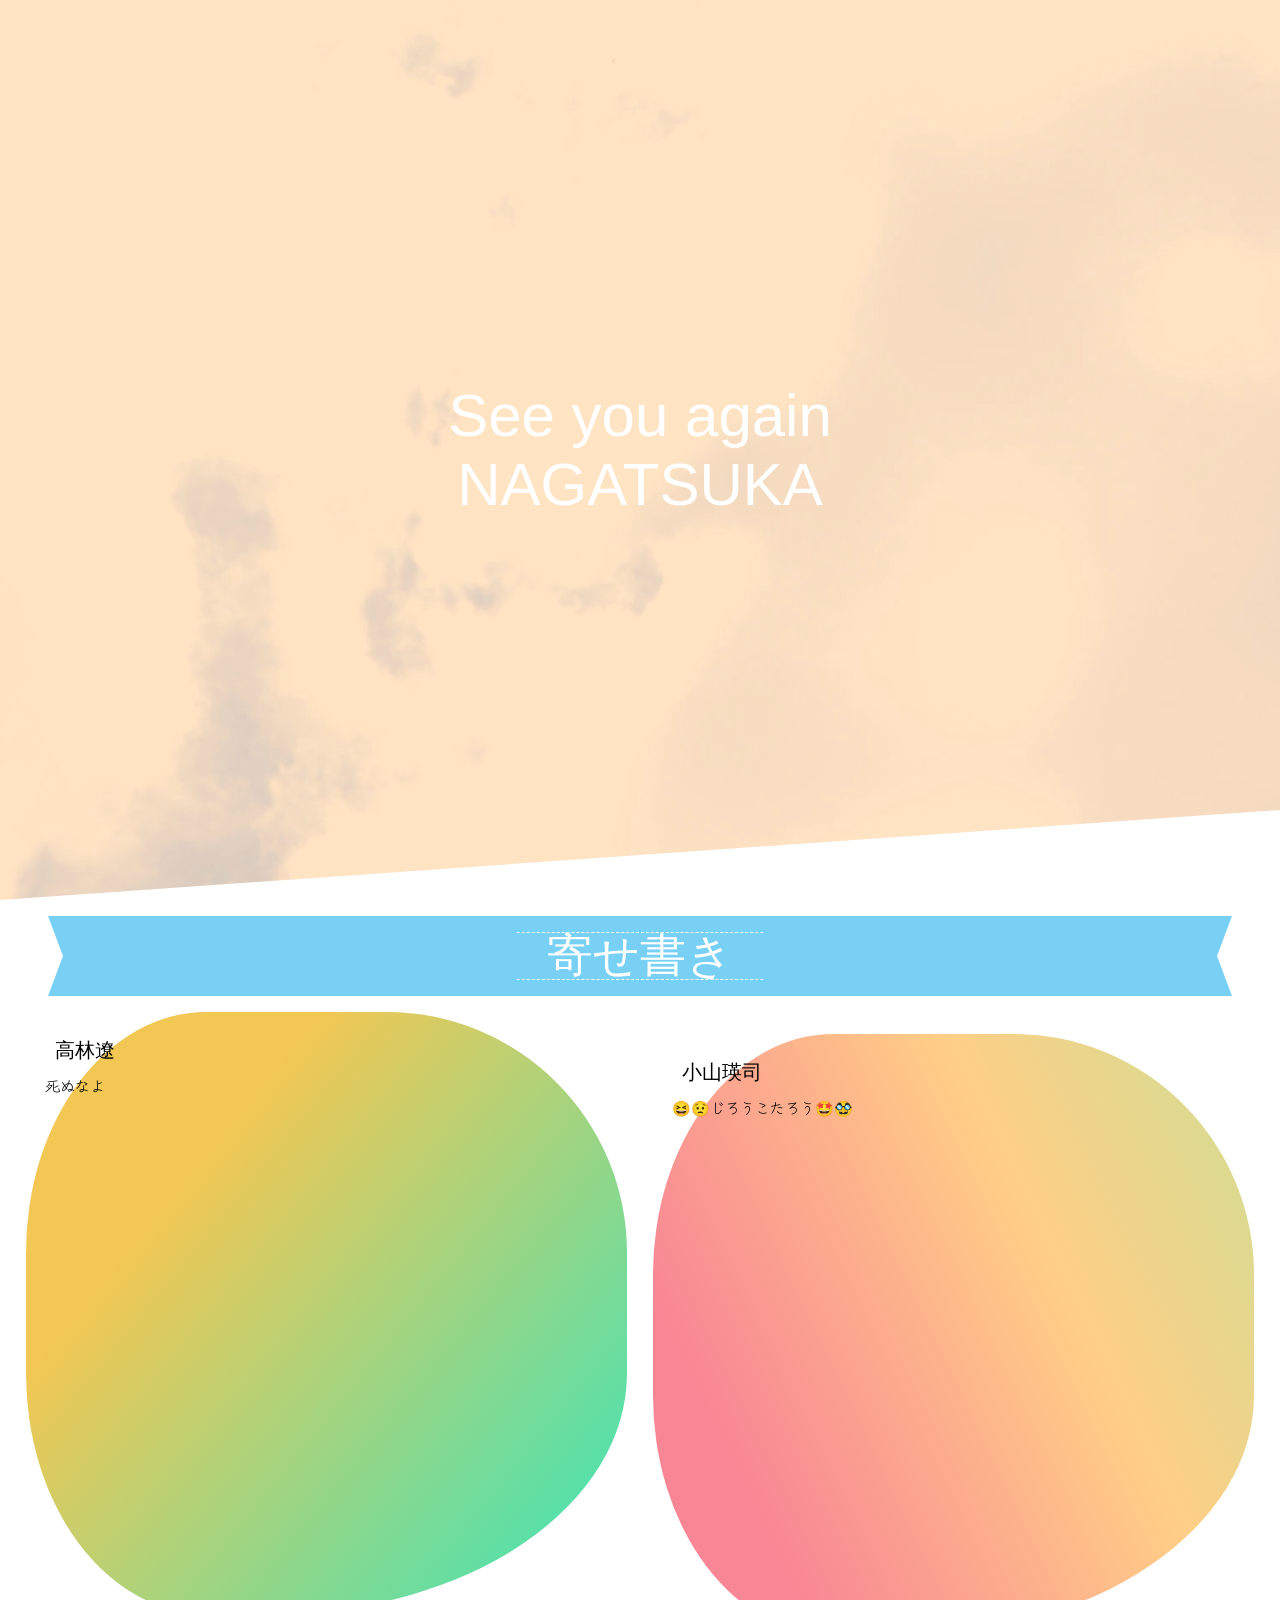
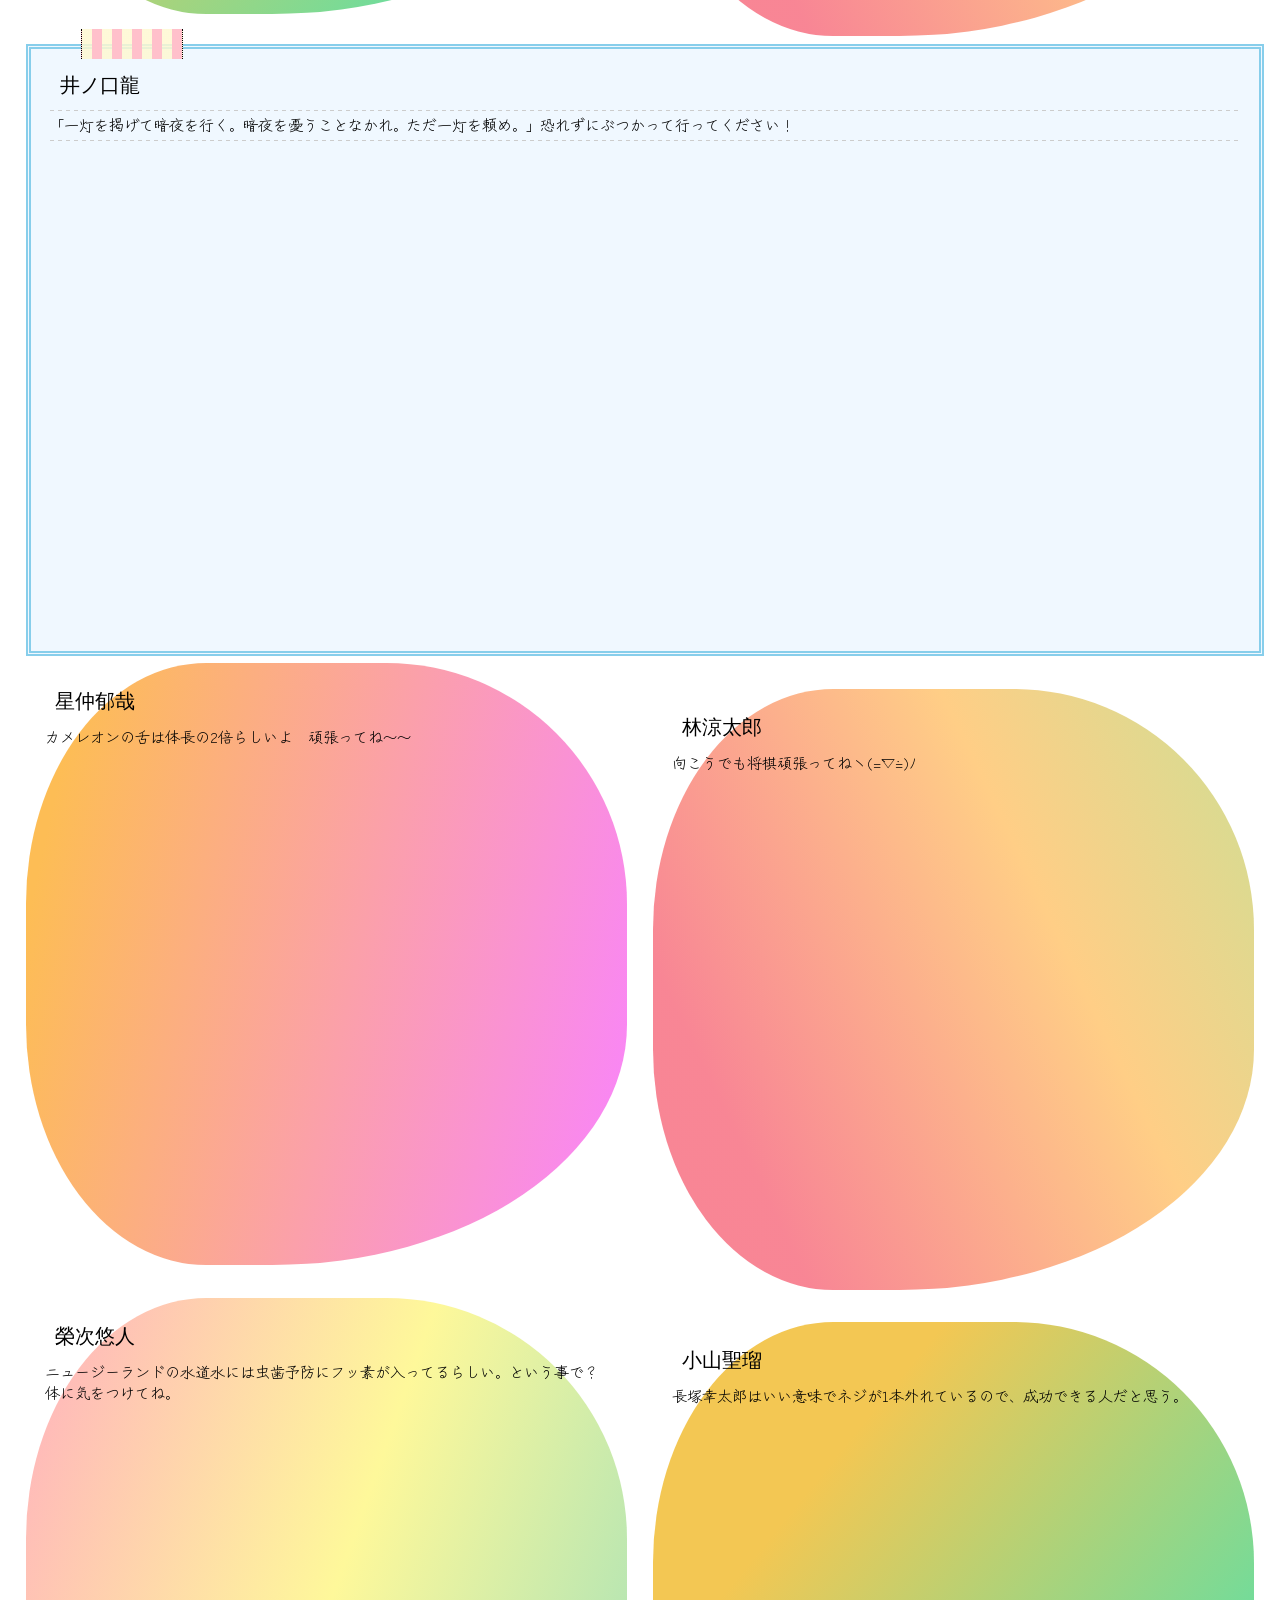
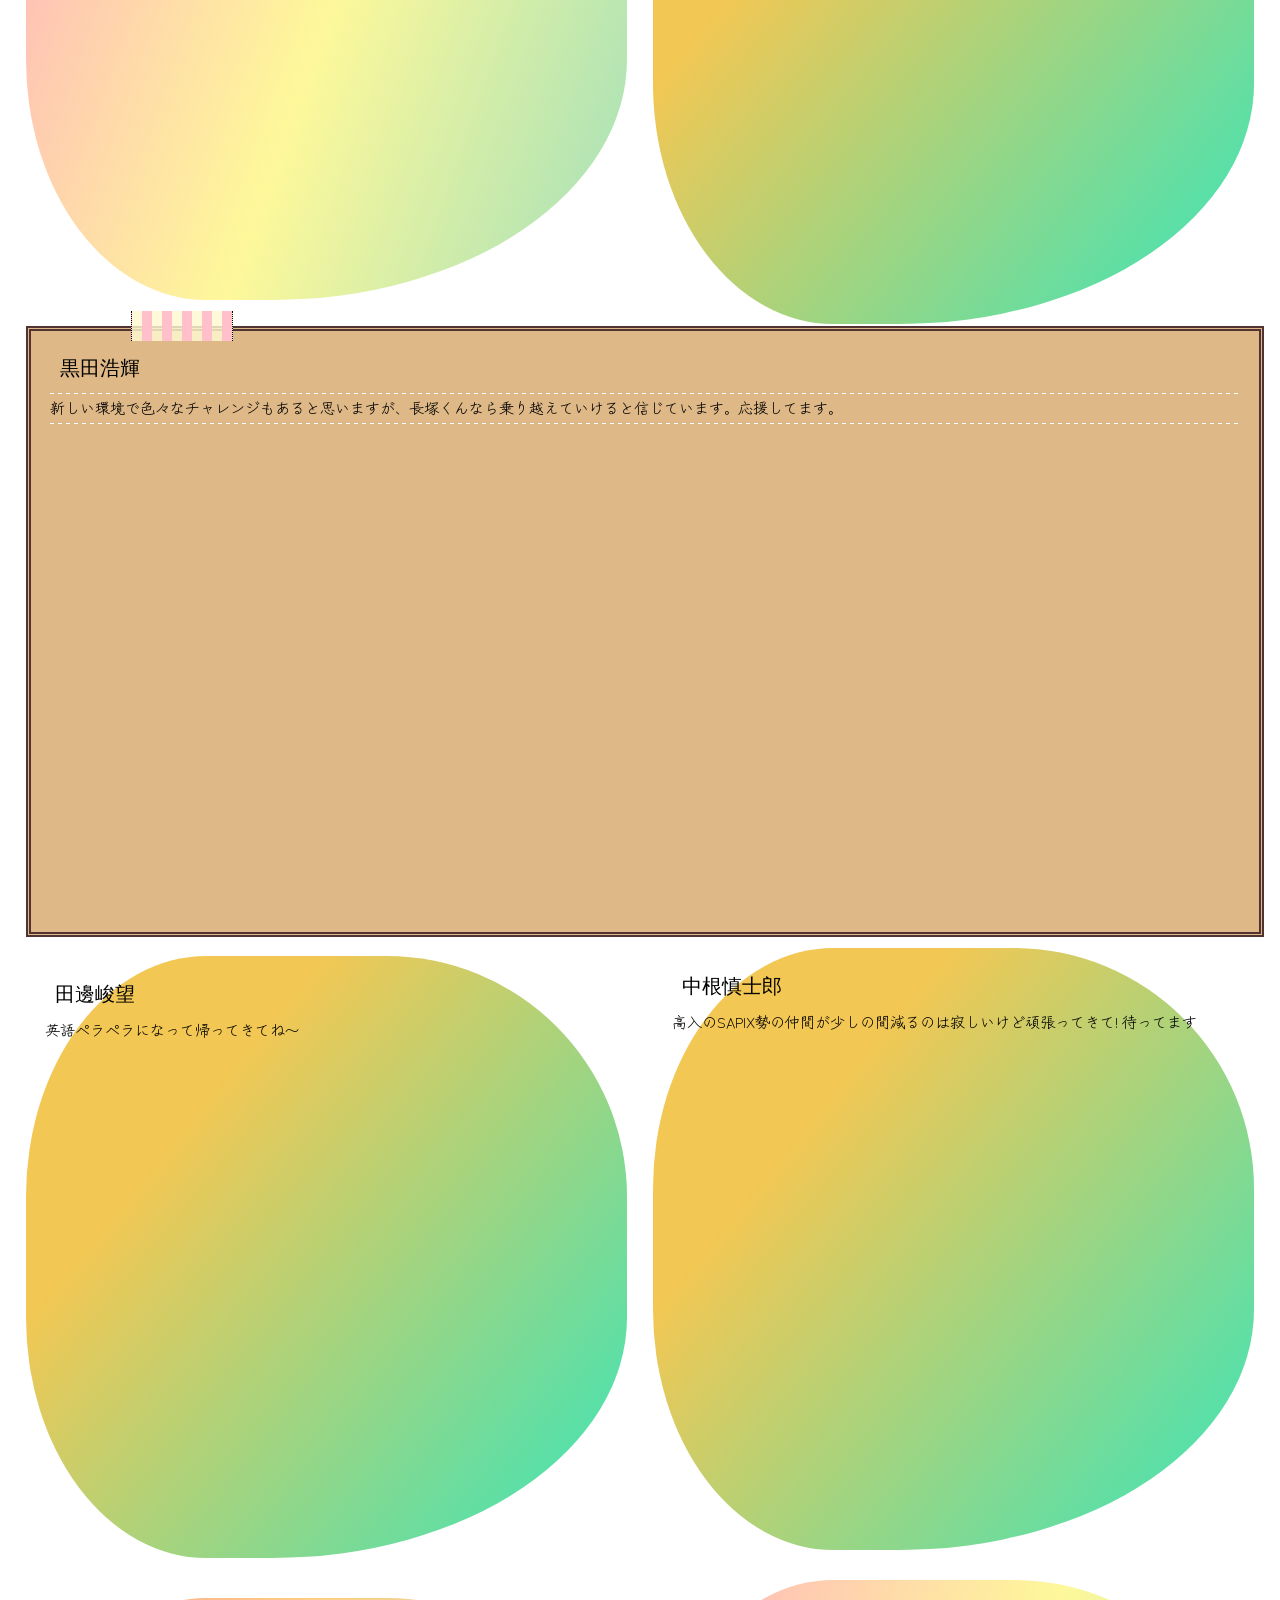
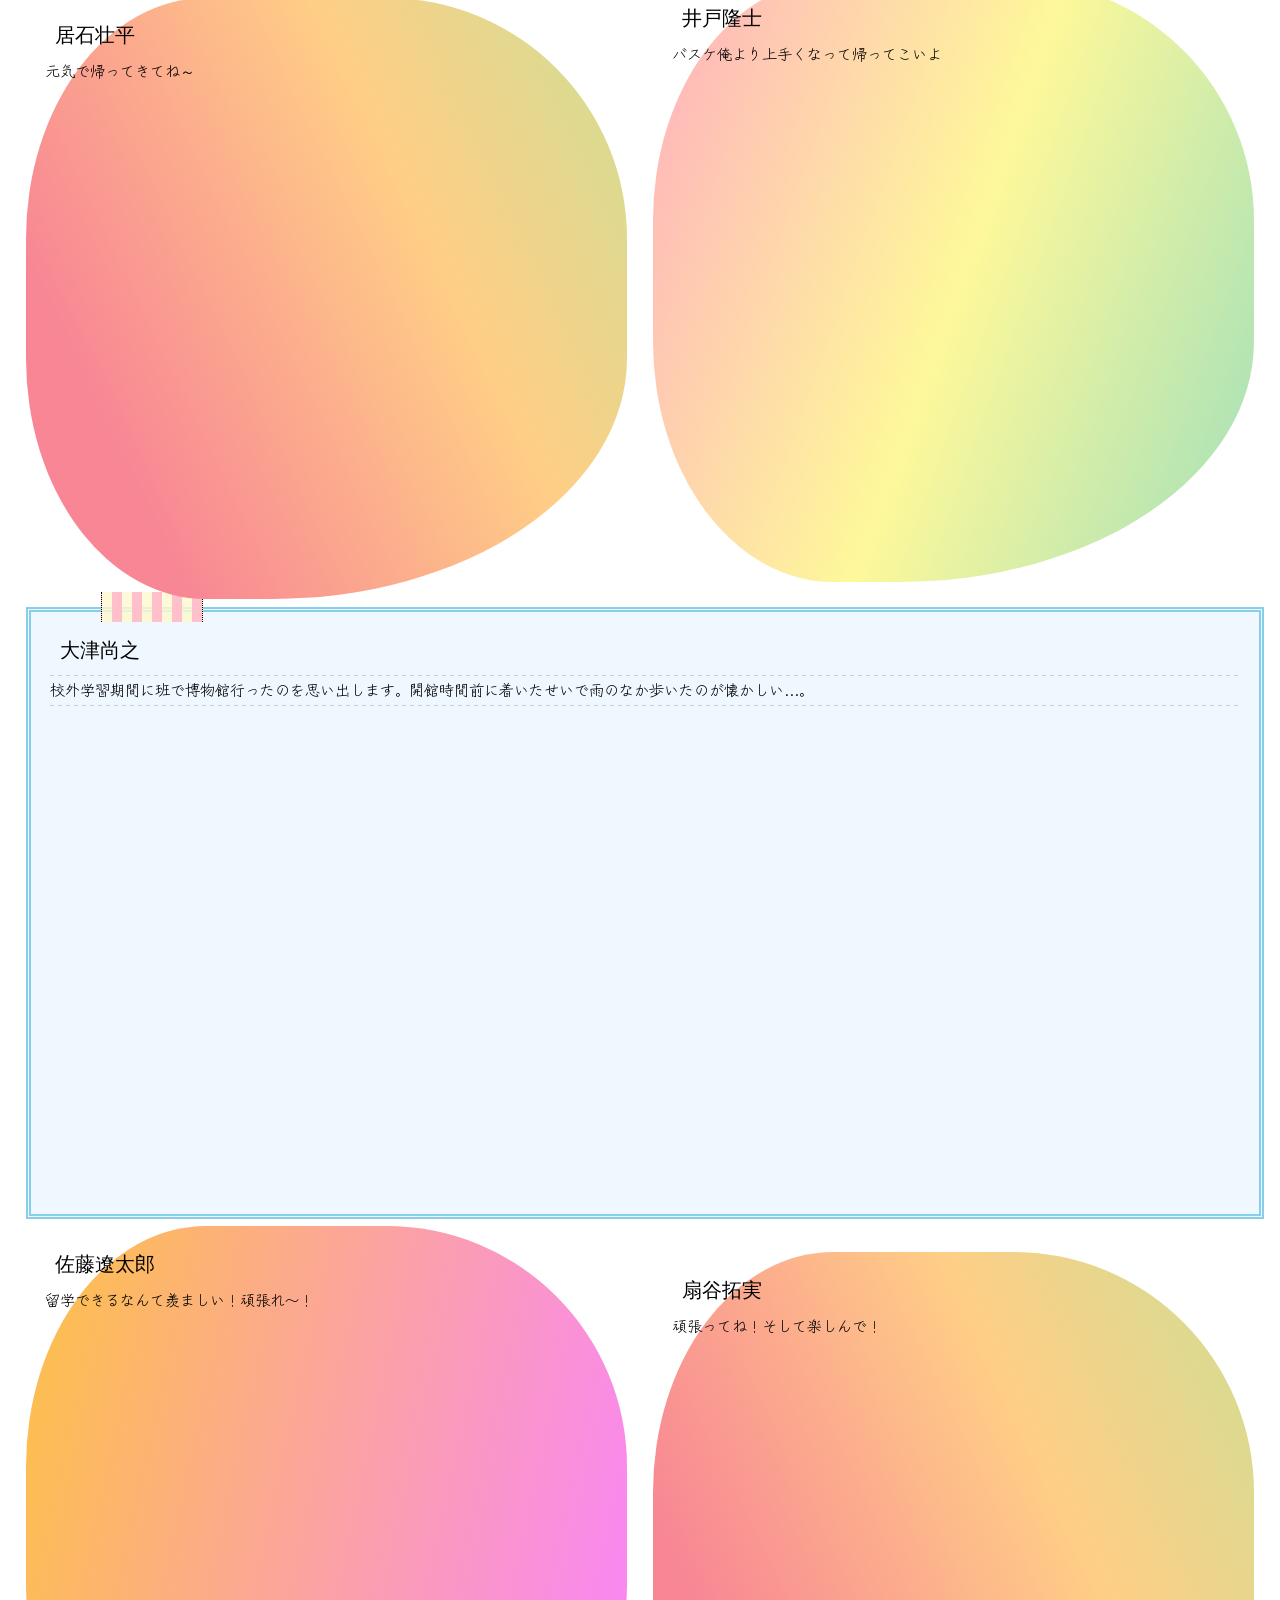
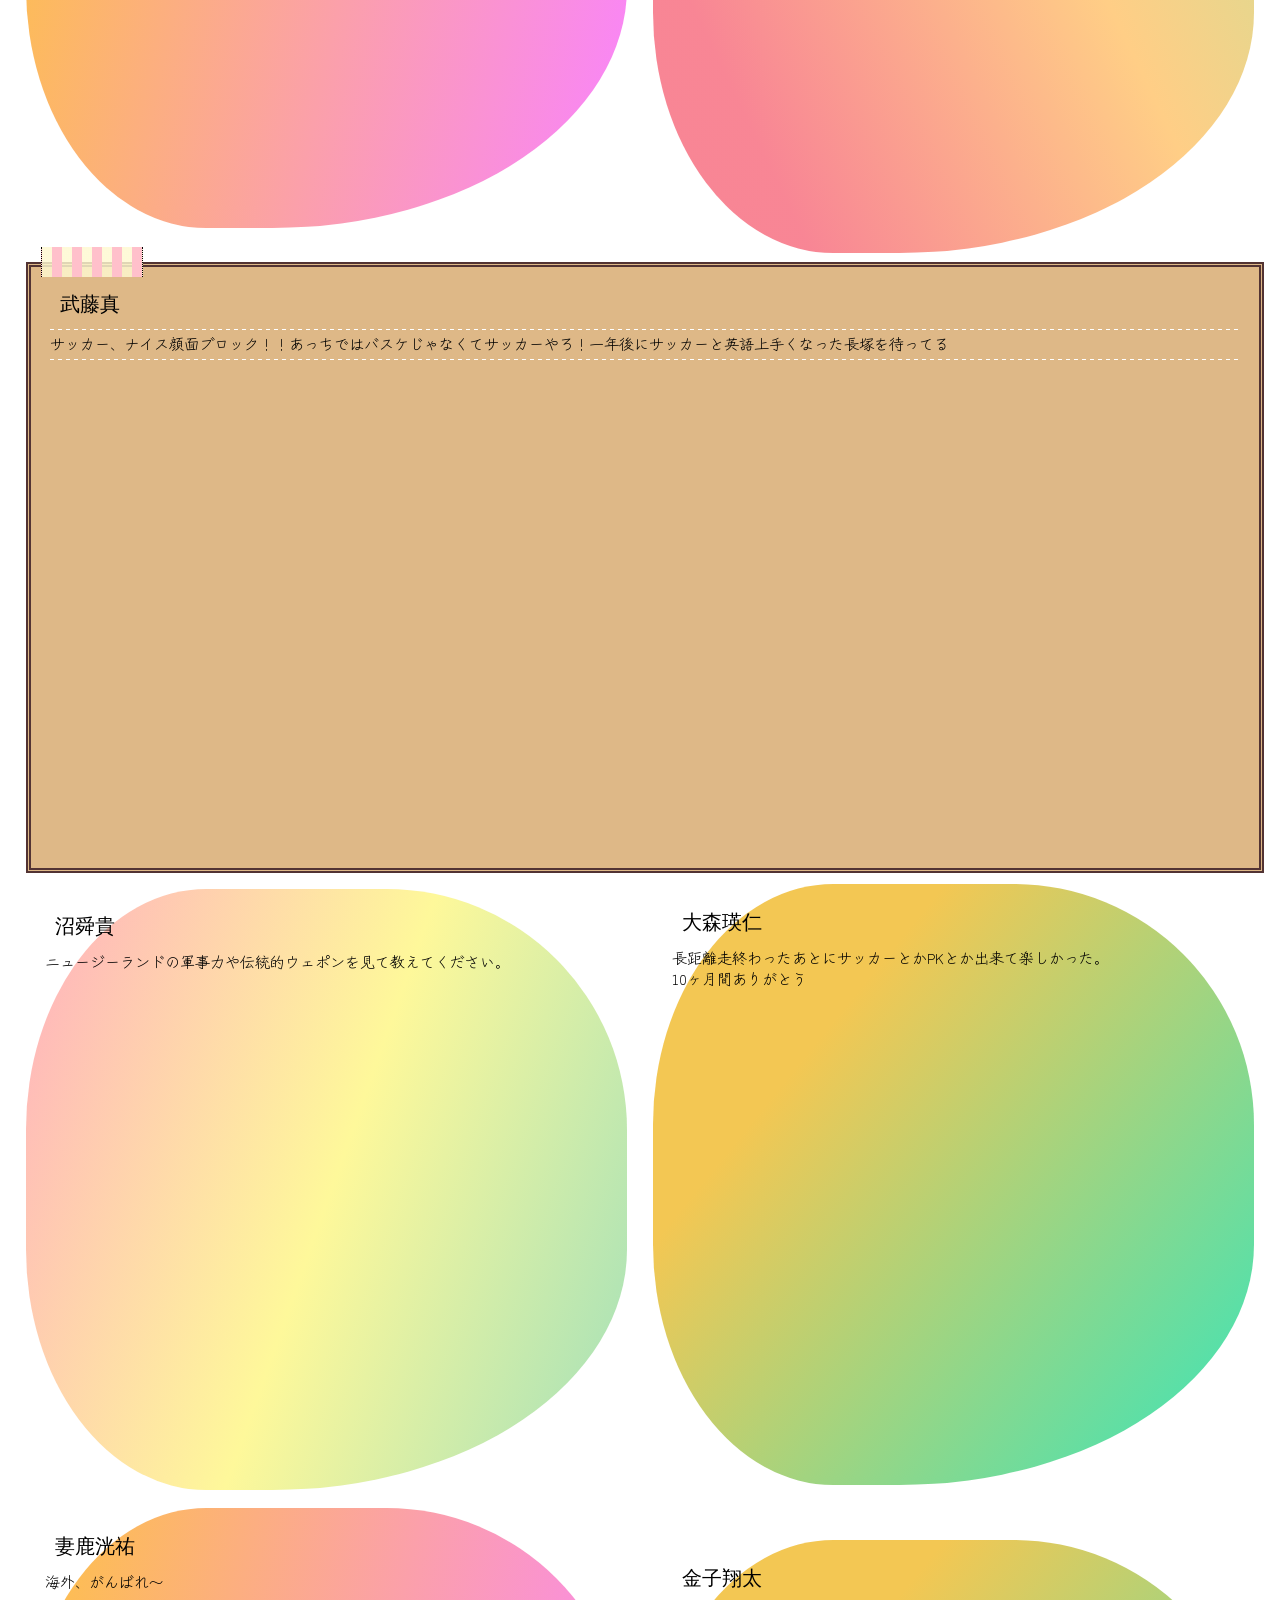
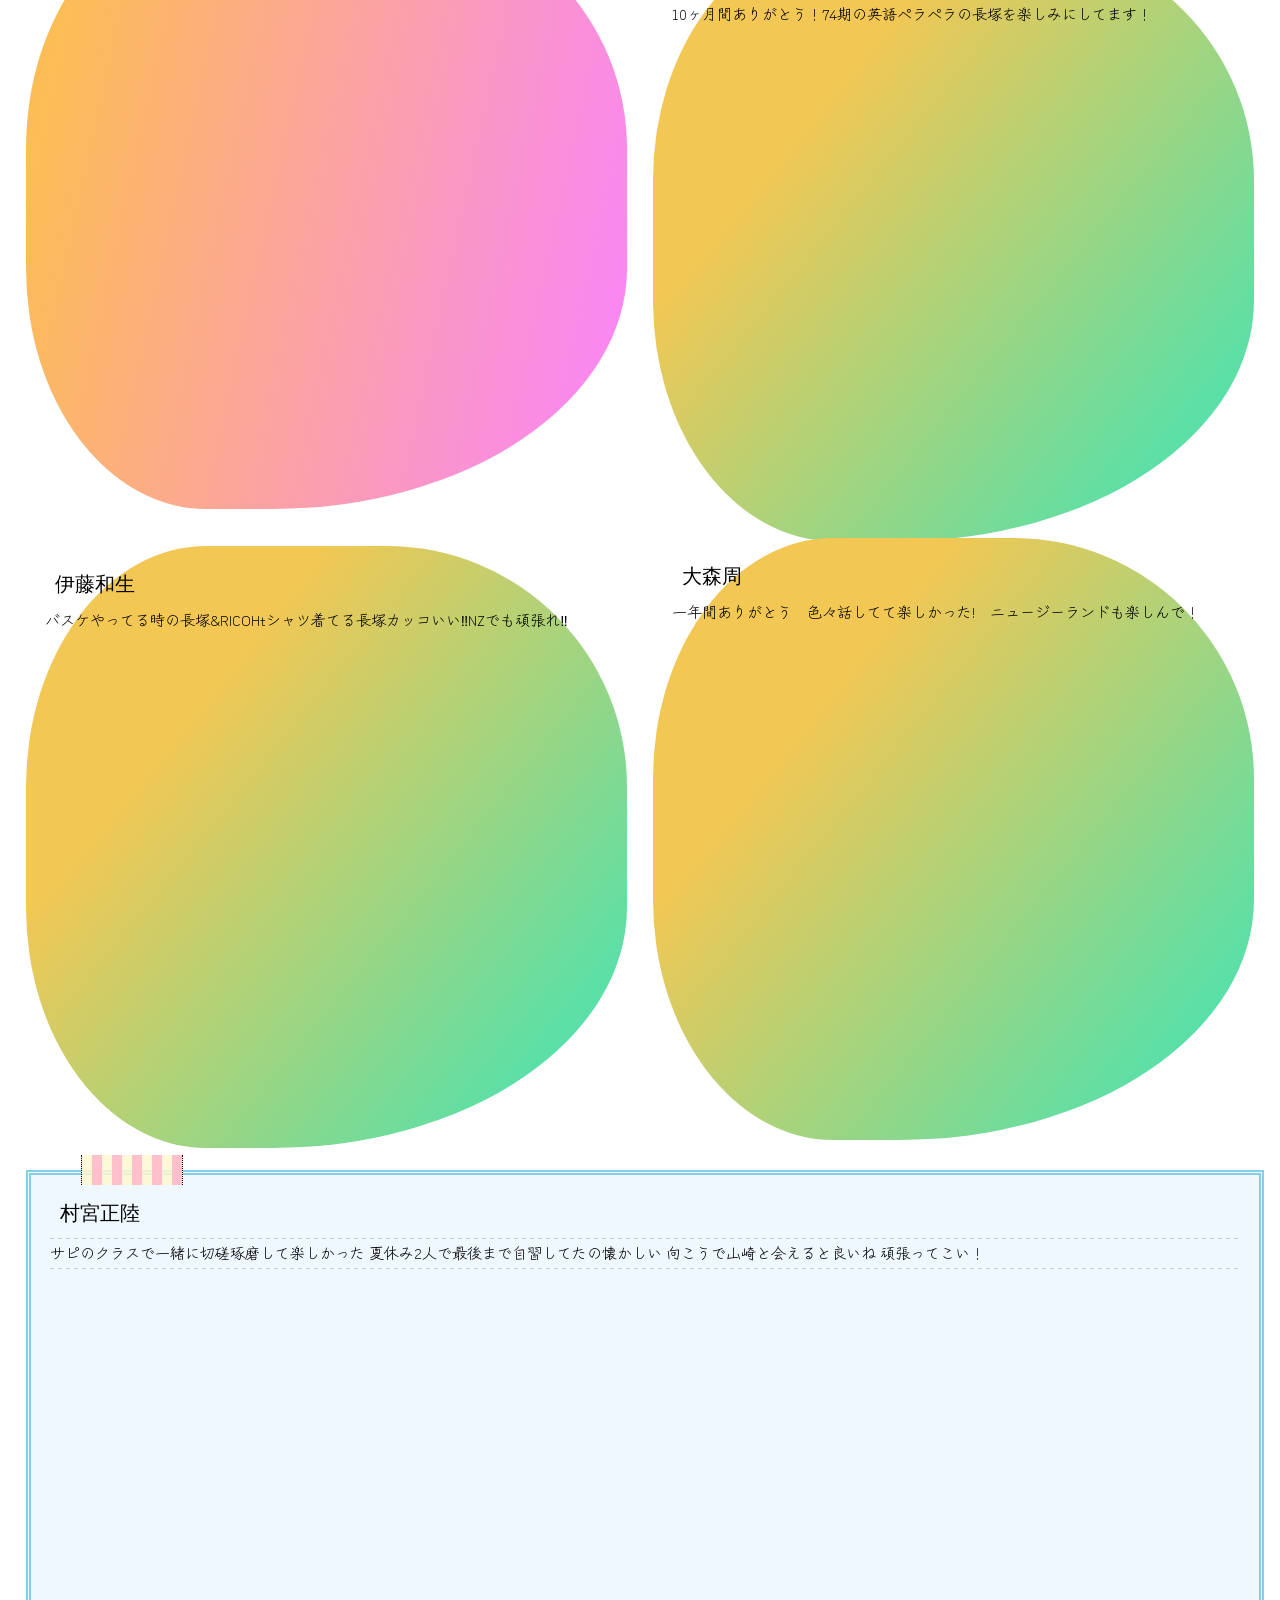
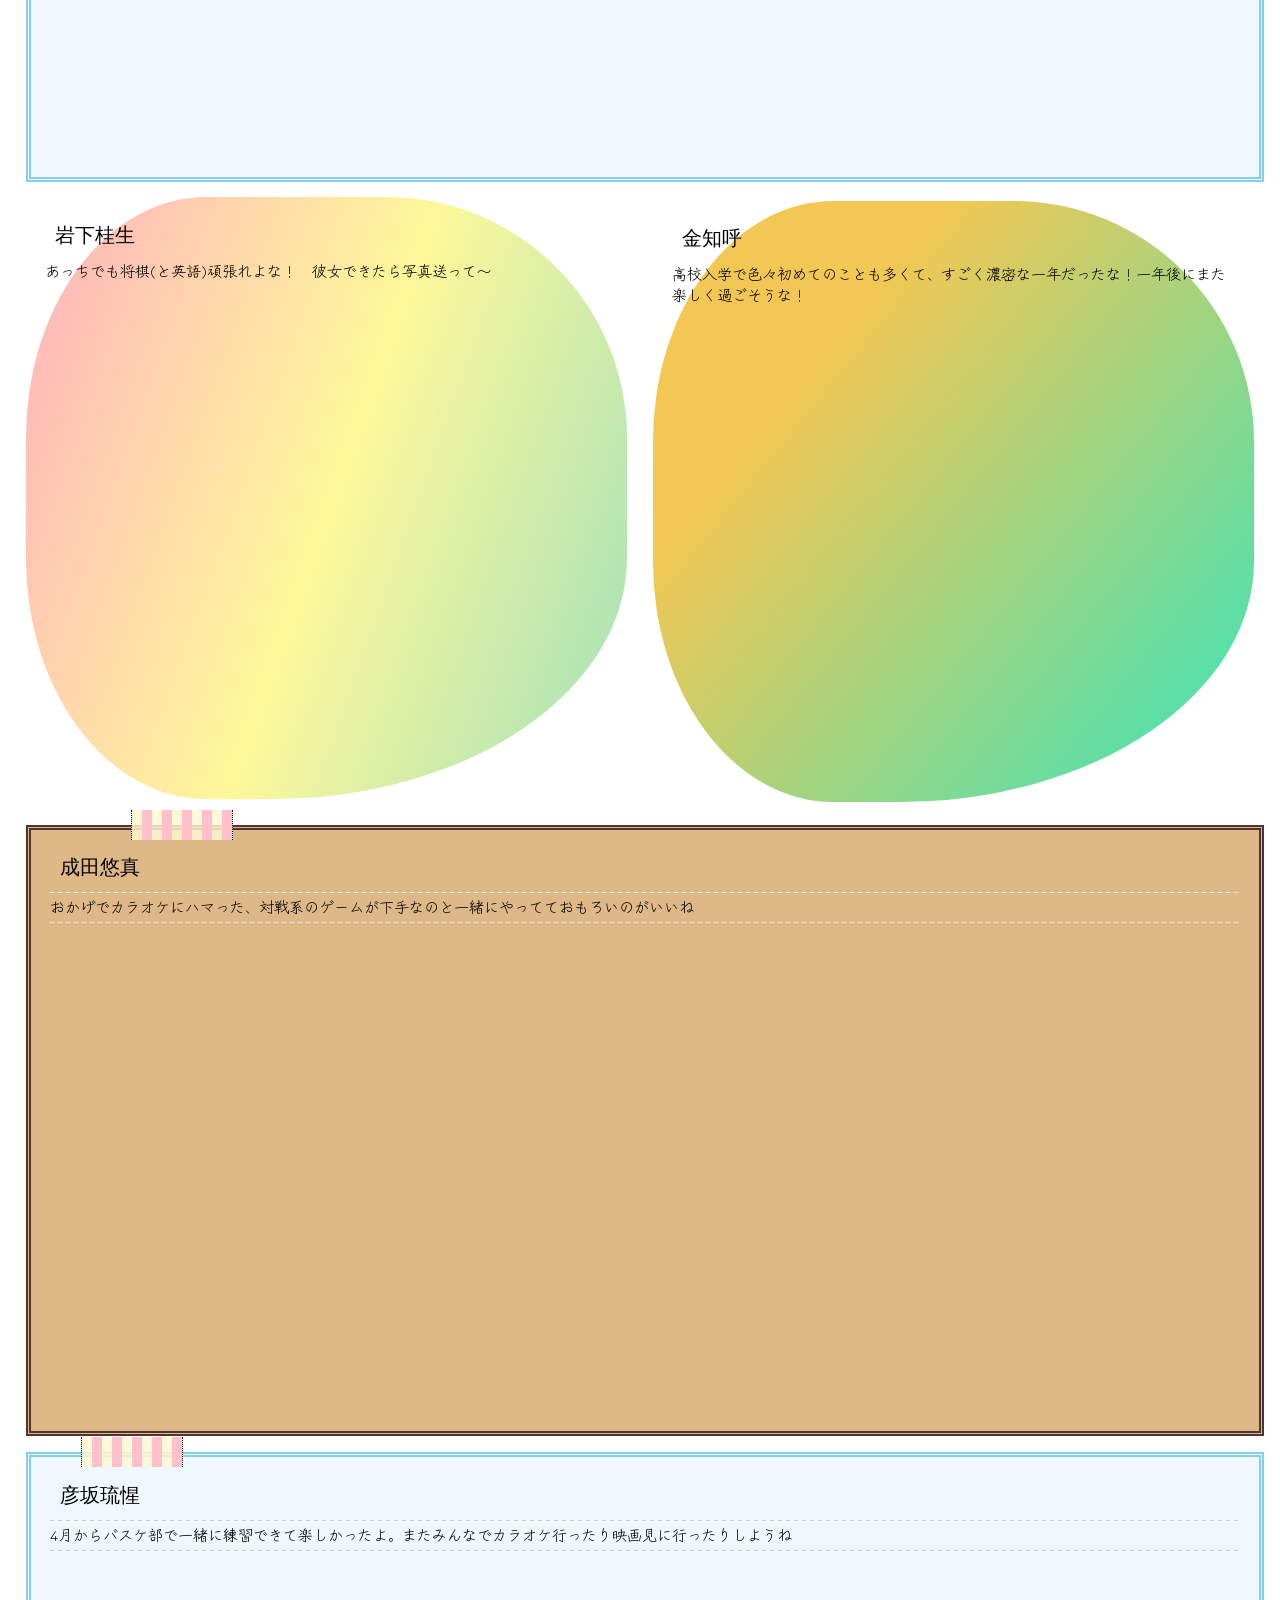
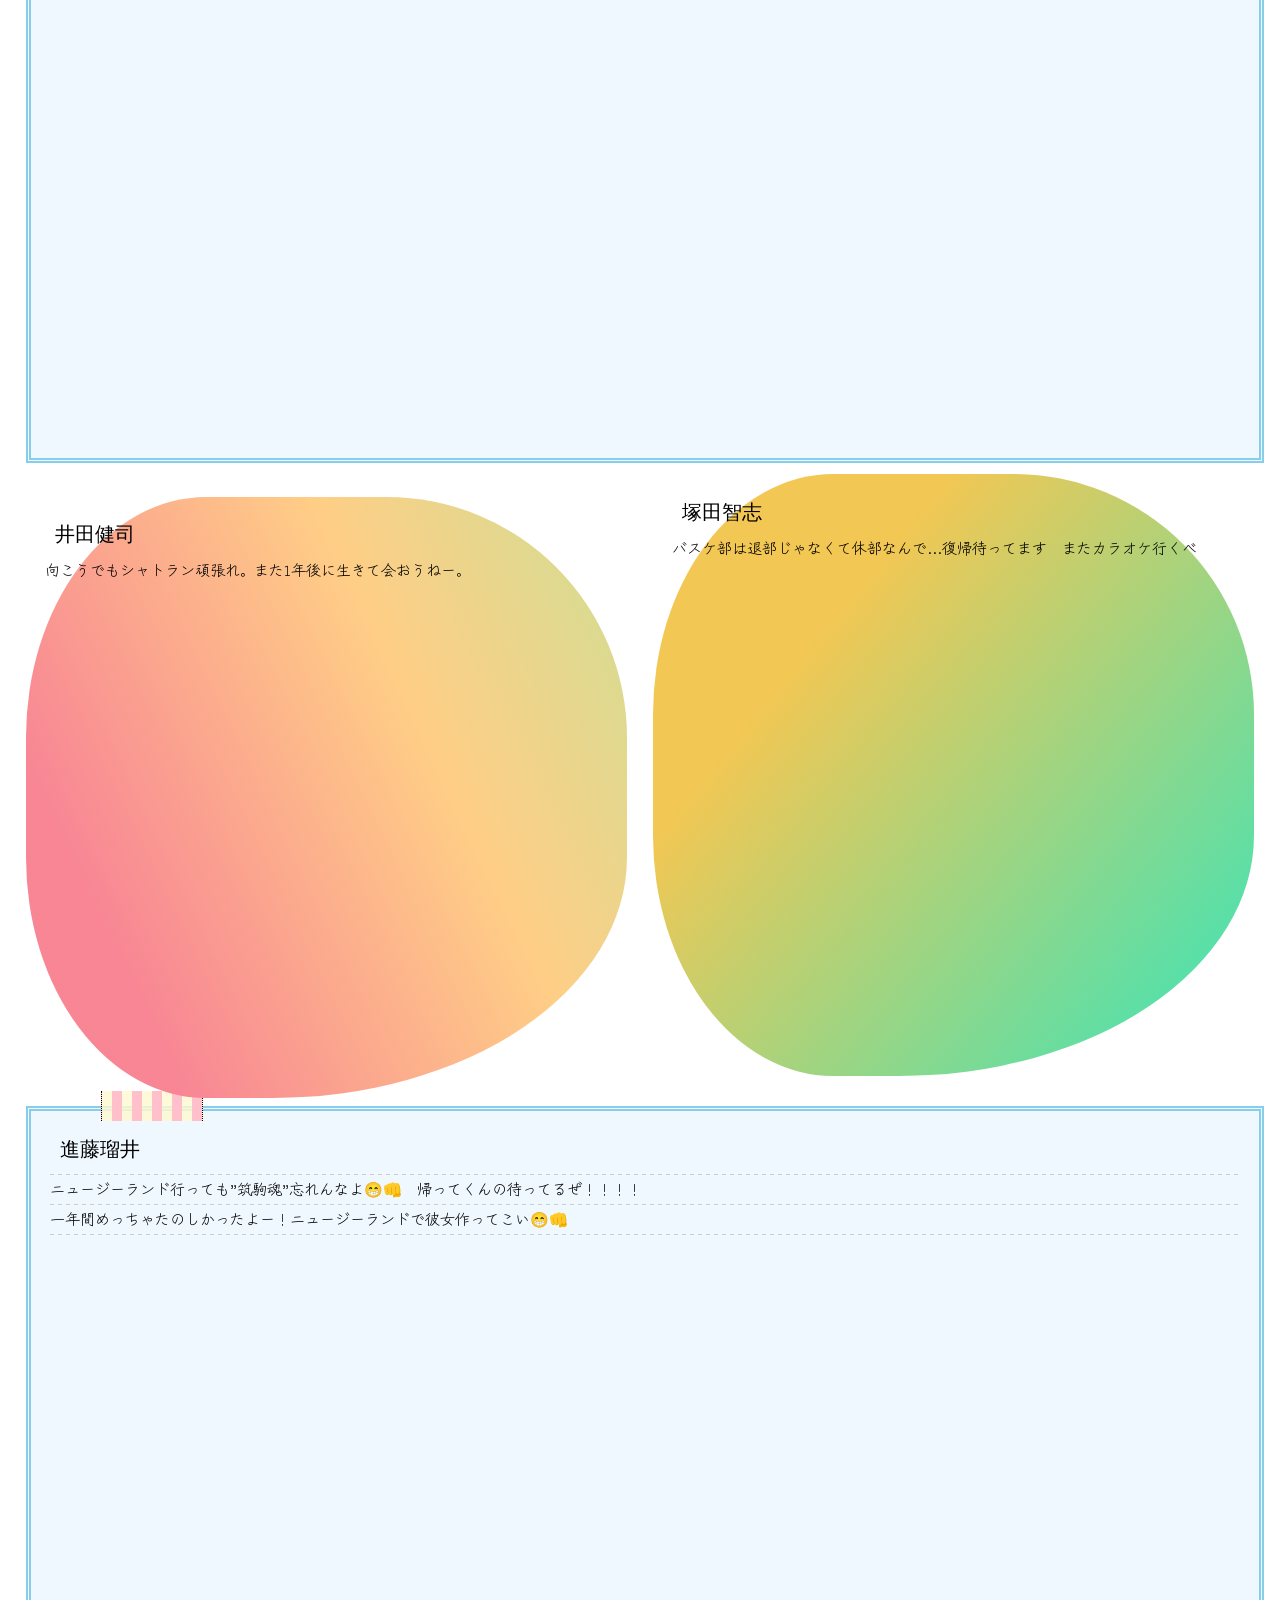
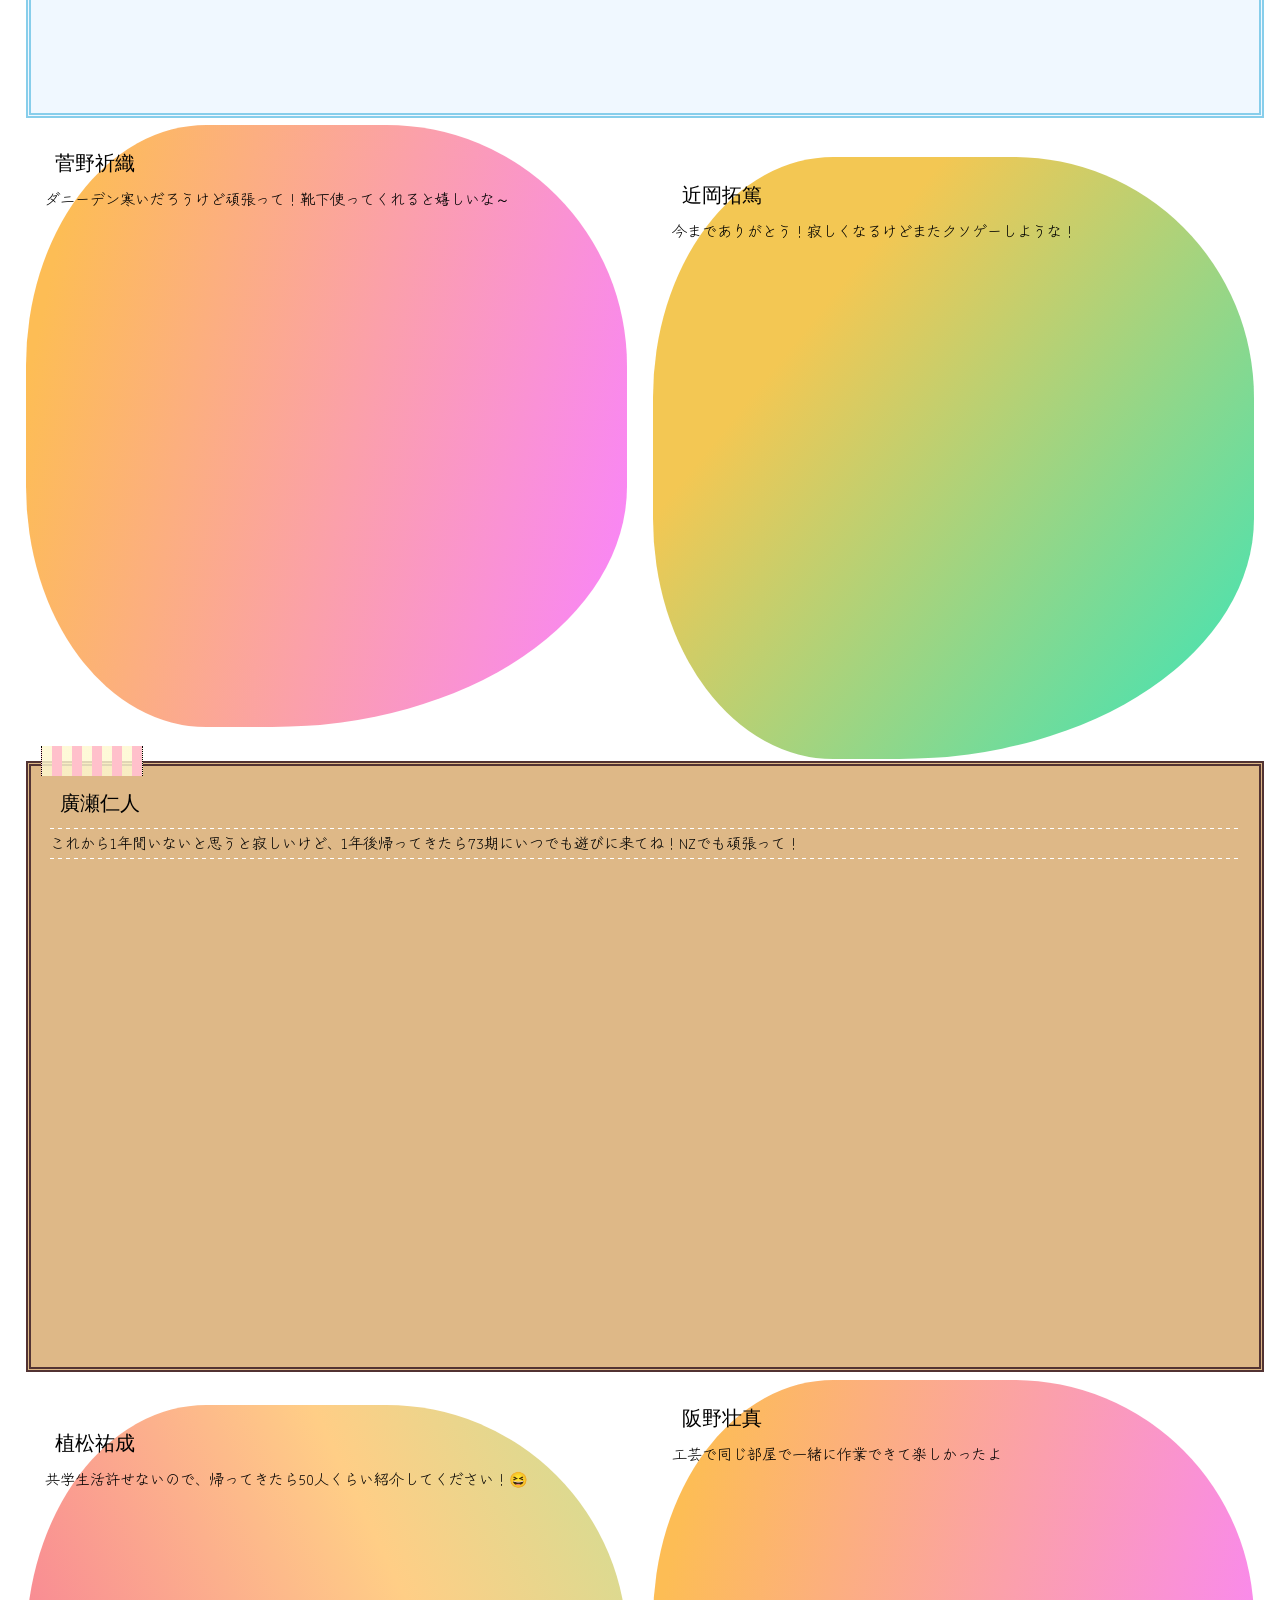
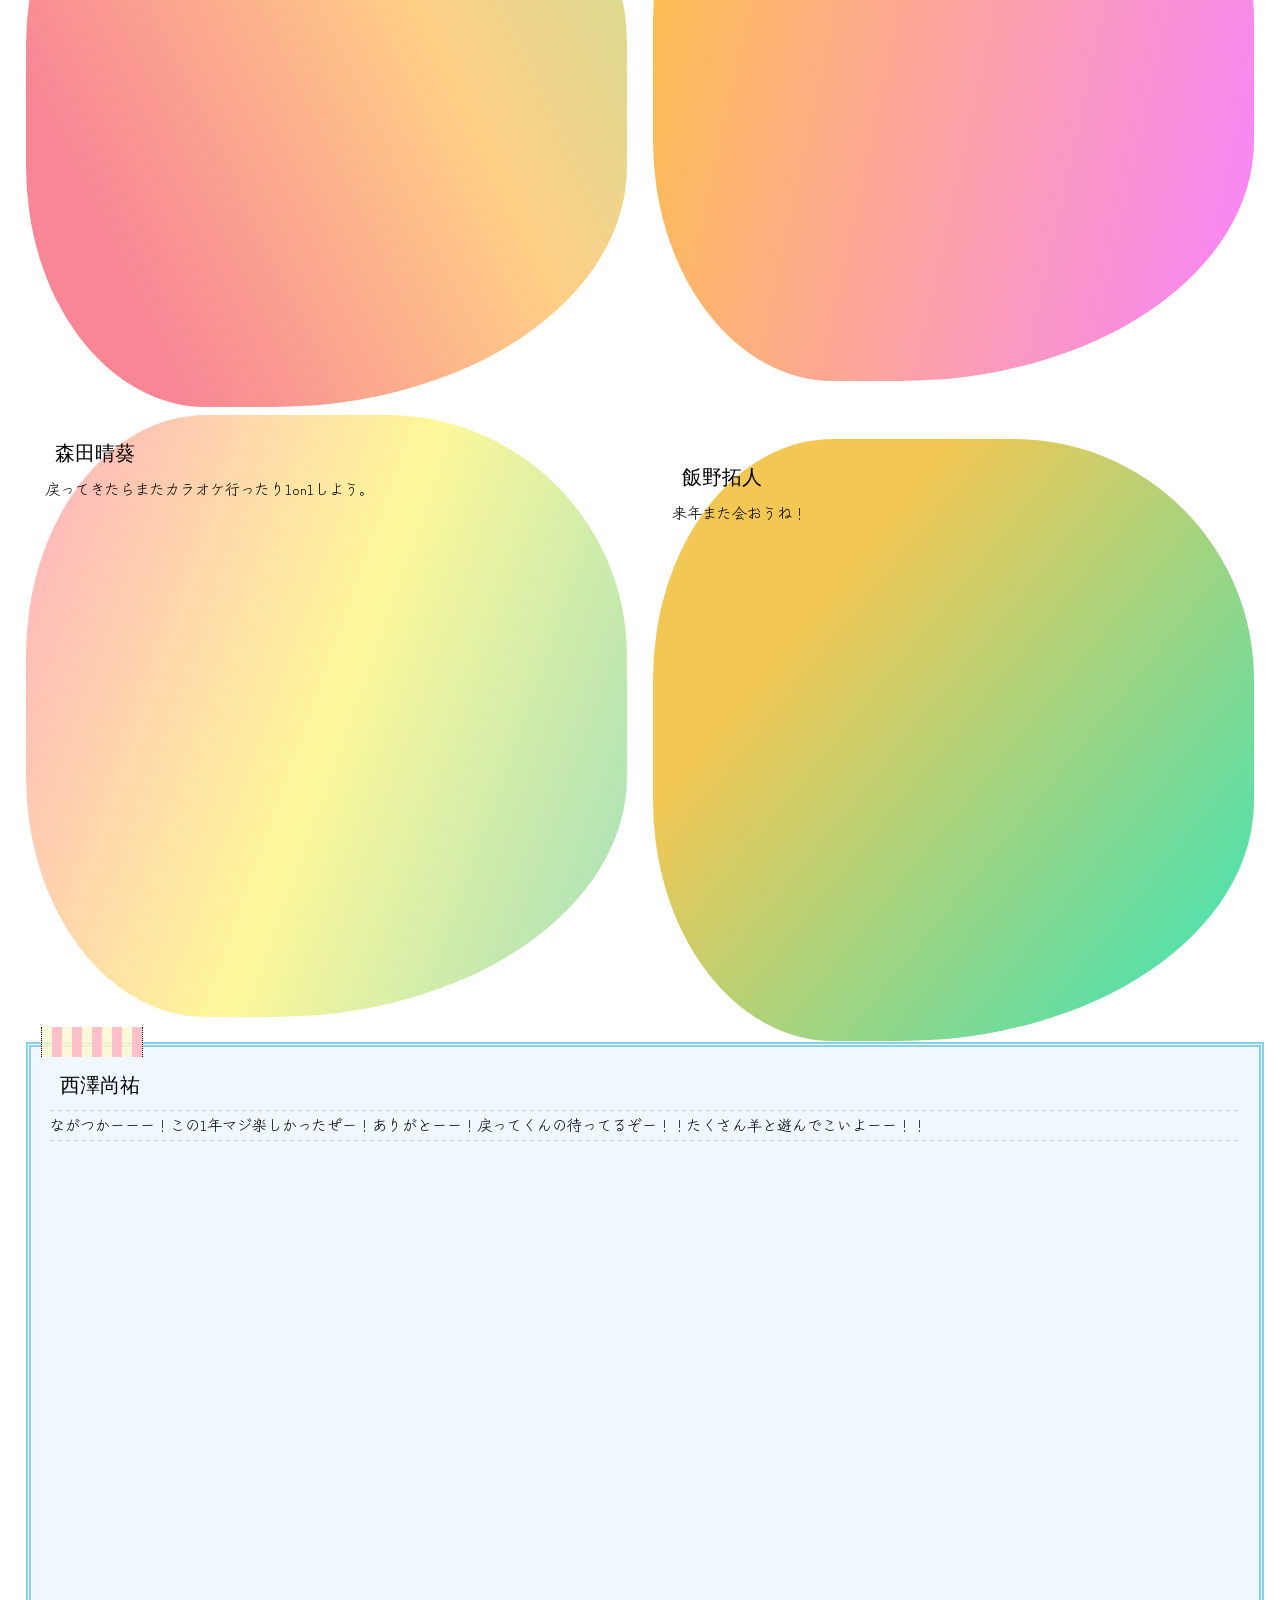
==== commit d0b9e8ce: "last" ====
--- a/index.html
+++ b/index.html
@@ -4,7 +4,7 @@
     <meta charset="UTF-8">
     <meta http-equiv="X-UA-Compatible" content="IE=edge">
     <meta name="viewport" content="width=device-width, initial-scale=1.0">
-    <title>Thank you 72</title>
+    <title>See you again NAGATSUKA</title>
     <link rel="preconnect" href="https://fonts.googleapis.com">
     <link rel="preconnect" href="https://fonts.gstatic.com" crossorigin>
     <link href="https://fonts.googleapis.com/css2?family=Zen+Kurenaido&display=swap" rel="stylesheet">
@@ -12,14 +12,14 @@
     <link rel="stylesheet" href="https://unpkg.com/aos@next/dist/aos.css">
     <link rel="stylesheet" href="style1.css">
     <link rel="stylesheet" href="gazou.css">
-    <link rel="stylesheet" href="css/grid.css">
+    <link rel="stylesheet" href="grid.css">
 </head>
 <body>
     <div class="scroll">
         <div class="contents">
             <div class="titlebox">
                 <div class="title">
-                    Thank you NAGATSUKA!!
+                    See you again NAGATSUKA
                 </div>
             </div>
         </div>
@@ -442,60 +442,64 @@
         </div>
         <main class="grid-album">
             <a class="grid-gallery aos-init aos-animate" href="" data-aos="fade-up">
-                <img class="grid-item" src="img/自己紹介.JPG"alt="Fushimi Inari Shrine">
-            </a>
-            <a class="grid-gallery aos-init aos-animate" href="" data-aos="fade-up">
-                <img class="grid-item" src="img/校外学習やま.jpg" alt="Sainte Chapelle">
+                <img class="grid-item" src="自己紹介.JPG"alt="Fushimi Inari Shrine">
+            </a>
+            <a class="grid-gallery aos-init aos-animate" href="" data-aos="fade-up">
+                <img class="grid-item" src="校外学習やま.jpg" alt="Sainte Chapelle">
             </a>
             <a class=" grid-big-top grid-gallery aos-init aos-animate" href="" data-aos="fade-up">
-                <img class="grid-item" src="img/校外学習集合.JPG" alt="Sainte Chapelle">
-            </a>
-            <a class="grid-gallery aos-init aos-animate" href="" data-aos="fade-up">
-                <img class="grid-item" src="img/音楽祭.JPG" alt="Île de la Cité">
-            </a>
-            <a class="grid-gallery aos-init aos-animate" href="" data-aos="fade-up">
-                <img class="grid-item" src="img/ひろゆき.JPG" alt="Île de la Cité">
-            </a>
-            <a class="grid-gallery aos-init aos-animate" href="" data-aos="fade-up">
-                <img class="grid-item" src="img/いね.JPG" alt="Île de la Cité">
-            </a>
-            <a class="grid-gallery aos-init aos-animate" href="" data-aos="fade-up">
-                <img class="grid-item" src="img/いね2.JPG" alt="Île de la Cité">
-            </a>
-            <a class="grid-gallery aos-init" href="" data-aos="fade-up">
-                <img class="grid-item" src="img/体育祭結果.JPG" alt="Palais de Versailles">
-            </a>
-            <a class="grid-gallery aos-init aos-animate" href="" data-aos="fade-up">
-                <img class="grid-item" src="img/体育祭綱引き.JPG" alt="Île de la Cité">
+                <img class="grid-item" src="校外学習集合.JPG" alt="Sainte Chapelle">
+            </a>
+            <a class="grid-gallery aos-init aos-animate" href="" data-aos="fade-up">
+                <img class="grid-item" src="音楽祭.JPG" alt="Île de la Cité">
+            </a>
+            <a class="grid-gallery aos-init aos-animate" href="" data-aos="fade-up">
+                <img class="grid-item" src="ひろゆき.JPG" alt="Île de la Cité">
+            </a>
+            <a class="grid-gallery aos-init aos-animate" href="" data-aos="fade-up">
+                <img class="grid-item" src="いね.JPG" alt="Île de la Cité">
+            </a>
+            <a class="grid-gallery aos-init aos-animate" href="" data-aos="fade-up">
+                <img class="grid-item" src="いね2.JPG" alt="Île de la Cité">
+            </a>
+            <a class="grid-gallery aos-init" href="" data-aos="fade-up">
+                <img class="grid-item" src="体育祭結果.JPG" alt="Palais de Versailles">
+            </a>
+            <a class="grid-gallery aos-init aos-animate" href="" data-aos="fade-up">
+                <img class="grid-item" src="体育祭綱引き.JPG" alt="Île de la Cité">
             </a>
             <a class="grid-big-bottom grid-gallery aos-init" href="" data-aos="fade-up">
-                <img class="grid-item" src="img/文化祭綺麗.jpeg" alt="Nago City Hall">
-            </a>
-            <a class="grid-gallery aos-init" href="" data-aos="fade-up">
-                <img class="grid-item" src="img/文化祭たて間.jpeg" alt="Autumn Colors">
-            </a>
-            <a class="grid-gallery aos-init" href="" data-aos="fade-up">
-                <img class="grid-item" src="img/文化祭もん.jpeg" alt="Elizabeth Tower">
-            </a>
-            <a class="grid-gallery aos-init" href="" data-aos="fade-up">
-                <img class="grid-item" src="img/バスケ2.JPG" alt="Nago City Hall">
-            </a>
-            <a class="grid-gallery aos-init" href="" data-aos="fade-up">
-                <img class="grid-item" src="img/バスケ3.JPG" alt="Elizabeth Tower">
-            </a>
-            <a class="grid-gallery aos-init" href="" data-aos="fade-up">
-                <img class="grid-item" src="img/バスケ部おもろい.jpg" alt="Nago City Hall">
+                <img class="grid-item" src="文化祭綺麗.jpeg" alt="Nago City Hall">
+            </a>
+            <a class="grid-gallery aos-init" href="" data-aos="fade-up">
+                <img class="grid-item" src="文化祭たて間.jpeg" alt="Autumn Colors">
+            </a>
+            <a class="grid-gallery aos-init" href="" data-aos="fade-up">
+                <img class="grid-item" src="文化祭もん.jpeg" alt="Elizabeth Tower">
+            </a>
+            <a class="grid-gallery aos-init" href="" data-aos="fade-up">
+                <img class="grid-item" src="バスケ2.JPG" alt="Nago City Hall">
+            </a>
+            <a class="grid-gallery aos-init" href="" data-aos="fade-up">
+                <img class="grid-item" src="バスケ3.JPG" alt="Elizabeth Tower">
+            </a>
+            <a class="grid-gallery aos-init" href="" data-aos="fade-up">
+                <img class="grid-item" src="バスケ部おもろい.jpg" alt="Nago City Hall">
             </a>
             <a class="grid-big-big-bottom grid-gallery aos-init" href="" data-aos="fade-up">
-                <img class="grid-item" src="img/バスケ合宿.jpg" alt="Nago City Hall">
-            </a>
-            <a class="grid-gallery aos-init" href="" data-aos="fade-up">
-                <img class="grid-item" src="img/餅つき.JPG" alt="Elizabeth Tower">
+                <img class="grid-item" src="バスケ合宿.jpg" alt="Nago City Hall">
+            </a>
+            <a class="grid-gallery aos-init" href="" data-aos="fade-up">
+                <img class="grid-item" src="餅つき.JPG" alt="Elizabeth Tower">
             </a>
             <a class="grid-big-big-big-bottom grid-gallery aos-init" href="" data-aos="fade-up">
-                <img class="grid-item" src="img/学校.jpeg" alt="Elizabeth Tower">
+                <img class="grid-item" src="学校.jpeg" alt="Elizabeth Tower">
             </a>
         </main>
+    </div>
+
+    <div class="footer">
+        こんにちは
     </div>
     
 
@@ -503,6 +507,6 @@
     <!-- JavaScript -->
         <script src="https://cdnjs.cloudflare.com/ajax/libs/luminous-lightbox/2.3.2/luminous.min.js"></script>
         <script src="https://unpkg.com/aos@next/dist/aos.js"></script>
-        <script src="js/script.js"></script>
+        <script src="script.js"></script>
 </body>
 </html>
--- a/style1.css
+++ b/style1.css
@@ -1,7 +1,7 @@
 .contents{
   height: 100vh;
   background-color: bisque;
-  background-image: url(img/dots.svg) ,url(img/校舎背景.jpeg); 
+  background-image: url(dots.svg) ,url(校舎背景.jpeg); 
   background-size: 10px 10px,cover;
   background-blend-mode: multiply;
   height: 100vh;
@@ -85,7 +85,6 @@
 
 .main{
   width: 100vw;
-  scroll-snap-align: start;
 }
 
 .sikisi-wrapper{
@@ -236,4 +235,34 @@
 .message-contents{
   font-size: 15px;
   font-family: 'Zen Kurenaido', sans-serif;
-}+}
+
+.footer02 {
+  color: #808080;
+  background: #e5e5e5;
+  text-align: center;
+  padding: 30px;
+ }
+ .footer02 a {
+  color: #808080;
+  text-decoration: none;
+ }
+ .footer02 a:hover {
+  text-decoration: underline;
+ }
+ .footer02 .menu {
+  margin: 0;
+  padding: 0;
+  list-style: none;
+  display: flex;
+  flex-wrap: wrap;
+  justify-content: center;
+ }
+ .footer02 .menu li {
+  margin: 0;
+  padding: 0 20px;
+ }
+ .footer02 .copyright {
+  margin: 0;
+  padding: 20px 0 0 0;
+ }
--- a/grid.css
+++ b/grid.css
@@ -0,0 +1,261 @@
+.grid-yosegaki{
+    display: grid;
+    width: 96vw;
+    margin: 0 auto 10vw;
+    gap: 2vw;
+    grid-template-columns: 47vw 47vw;
+    grid-template-rows: repeat(24,47vw);
+}
+
+.grid-album{
+    display: grid;
+    width: 96vw;
+    margin: 0 auto 10vw;
+    gap: 2vw;
+    grid-template-columns: 47vw 47vw;
+    grid-template-rows: repeat(11,47vw);
+}
+
+.grid-item {
+    width: 100%;
+    height: 100%;
+    object-fit: cover;
+    object-position: center;
+}
+.grid-big-top {
+    grid-column: 1/3;
+    grid-row: 2/3;
+}
+.grid-big-bottom {
+    grid-column: 1/3;
+    grid-row: 6/7;
+}
+
+.grid-big-big-bottom {
+    grid-column: 1/3;
+    grid-row: 9/10;
+}
+
+.grid-big-big-big-bottom {
+    grid-column: 1/3;
+    grid-row: 11/12;
+}
+
+.grid-big-big-big-big-bottom {
+    grid-column: 1/3;
+    grid-row: 20/21;
+}
+
+.grid-end{
+    grid-column: 1/3;
+    grid-row: 32/33;
+}
+
+.grid-big-end{
+    grid-column: 1/3;
+    grid-row: 33/35;
+}
+
+.one-big1{
+    grid-column: 1/3;
+    grid-row: 2/3;
+    position: relative;
+    top: -0.7rem;
+    border-radius: 0%;
+    border: double thick skyblue;
+    background-color: aliceblue;
+    text-align: center;
+    color: black;
+}
+
+.one-big2{
+    grid-column: 1/3;
+    grid-row: 5/6;
+    border: double thick rgb(82, 51, 51);
+    background-color: burlywood;
+}
+
+.one-big3{
+    grid-column: 1/3;
+    grid-row: 8/9;
+}
+
+.one-big4{
+    grid-column: 1/3;
+    grid-row: 10/11;
+    border: double thick rgb(82, 51, 51);
+    background-color: burlywood;
+}
+
+.one-big5{
+    grid-column: 1/3;
+    grid-row: 14/15;
+}
+
+.one-big6{
+    grid-column: 1/3;
+    grid-row: 16/17;
+    border: double thick rgb(82, 51, 51);
+    background-color: burlywood;
+}
+
+.one-big7{
+    grid-column: 1/3;
+    grid-row: 19/20;
+}
+
+.one-big8{
+    grid-column: 1/3;
+    grid-row: 21/22;
+    border: double thick rgb(82, 51, 51);
+    background-color: burlywood;
+}
+
+.one-big9{
+    grid-column: 1/3;
+    grid-row: 24/25;
+}
+
+.one-big10{
+    grid-column: 1/3;
+    grid-row: 17/18;
+}
+
+.note {
+    background-image: linear-gradient(90deg, transparent 0%, transparent 50%, aliceblue 50%, aliceblue 100%), /* 点線1の色 */
+                      linear-gradient(180deg, #ccc 1px, transparent 1px); /* 点線2の色と太さ */
+    background-size: 8px 100%, /* 点線1のサイズ */
+                     100% 1em; /* 点線2のサイズ */
+    line-height: 1em; /* 文字の高さ */
+    padding-bottom: 1px; /* 最終行の下にも罫線を引く */
+}
+
+.note2 {
+    background-image: linear-gradient(90deg, transparent 0%, transparent 50%, burlywood 50%, burlywood 100%), /* 点線1の色 */
+                      linear-gradient(180deg, white 1px, transparent 1px); /* 点線2の色と太さ */
+    background-size: 8px 100%, /* 点線1のサイズ */
+                     100% 1em; /* 点線2のサイズ */
+    line-height: 1em; /* 文字の高さ */
+    padding-bottom: 1px; /* 最終行の下にも罫線を引く */
+}
+
+.one-big1::before{
+    position: absolute;
+    content: "";
+    background-image: linear-gradient(90deg, rgba(254, 248, 208, 0.827) 0%, rgba(254, 248, 208, 0.827) 50%, pink 50%, pink 100%);
+    border-left: dotted black 1px;
+    border-right: dotted black 1px;
+    top: -20px;
+    left: 50px;
+    background-size: 20px 20px;
+    width:100px;
+    height:30px;
+}
+
+.one-big2::before{
+    position: absolute;
+    content: "";
+    background-image: linear-gradient(90deg, rgba(254, 248, 208, 0.827) 0%, rgba(254, 248, 208, 0.827) 50%, pink 50%, pink 100%);
+    border-left: dotted black 1px;
+    border-right: dotted black 1px;
+    top: -20px;
+    left: 100px;
+    background-size: 20px 20px;
+    width:100px;
+    height:30px;
+}
+
+.one-big3::before{
+    position: absolute;
+    content: "";
+    background-image: linear-gradient(90deg, rgba(254, 248, 208, 0.827) 0%, rgba(254, 248, 208, 0.827) 50%, pink 50%, pink 100%);
+    border-left: dotted black 1px;
+    border-right: dotted black 1px;
+    top: -20px;
+    left: 70px;
+    background-size: 20px 20px;
+    width:100px;
+    height:30px;
+}
+
+.one-big4::before{
+    position: absolute;
+    content: "";
+    background-image: linear-gradient(90deg, rgba(254, 248, 208, 0.827) 0%, rgba(254, 248, 208, 0.827) 50%, pink 50%, pink 100%);
+    border-left: dotted black 1px;
+    border-right: dotted black 1px;
+    top: -20px;
+    left: 10px;
+    background-size: 20px 20px;
+    width:100px;
+    height:30px;
+}
+
+.one-big5::before{
+    position: absolute;
+    content: "";
+    background-image: linear-gradient(90deg, rgba(254, 248, 208, 0.827) 0%, rgba(254, 248, 208, 0.827) 50%, pink 50%, pink 100%);
+    border-left: dotted black 1px;
+    border-right: dotted black 1px;
+    top: -20px;
+    left: 50px;
+    background-size: 20px 20px;
+    width:100px;
+    height:30px;
+}
+
+.one-big6::before{
+    position: absolute;
+    content: "";
+    background-image: linear-gradient(90deg, rgba(254, 248, 208, 0.827) 0%, rgba(254, 248, 208, 0.827) 50%, pink 50%, pink 100%);
+    border-left: dotted black 1px;
+    border-right: dotted black 1px;
+    top: -20px;
+    left: 100px;
+    background-size: 20px 20px;
+    width:100px;
+    height:30px;
+}
+
+.one-big7::before{
+    position: absolute;
+    content: "";
+    background-image: linear-gradient(90deg, rgba(254, 248, 208, 0.827) 0%, rgba(254, 248, 208, 0.827) 50%, pink 50%, pink 100%);
+    border-left: dotted black 1px;
+    border-right: dotted black 1px;
+    top: -20px;
+    left: 70px;
+    background-size: 20px 20px;
+    width:100px;
+    height:30px;
+}
+
+.one-big8::before{
+    position: absolute;
+    content: "";
+    background-image: linear-gradient(90deg, rgba(254, 248, 208, 0.827) 0%, rgba(254, 248, 208, 0.827) 50%, pink 50%, pink 100%);
+    border-left: dotted black 1px;
+    border-right: dotted black 1px;
+    top: -20px;
+    left: 10px;
+    background-size: 20px 20px;
+    width:100px;
+    height:30px;
+}
+
+.one-big9::before{
+    position: absolute;
+    content: "";
+    background-image: linear-gradient(90deg, rgba(254, 248, 208, 0.827) 0%, rgba(254, 248, 208, 0.827) 50%, pink 50%, pink 100%);
+    border-left: dotted black 1px;
+    border-right: dotted black 1px;
+    top: -20px;
+    left: 10px;
+    background-size: 20px 20px;
+    width:100px;
+    height:30px;
+}
+
+.one-wrapper-big{
+    padding: 0.7rem 1.2rem 0 1.2rem;
+}
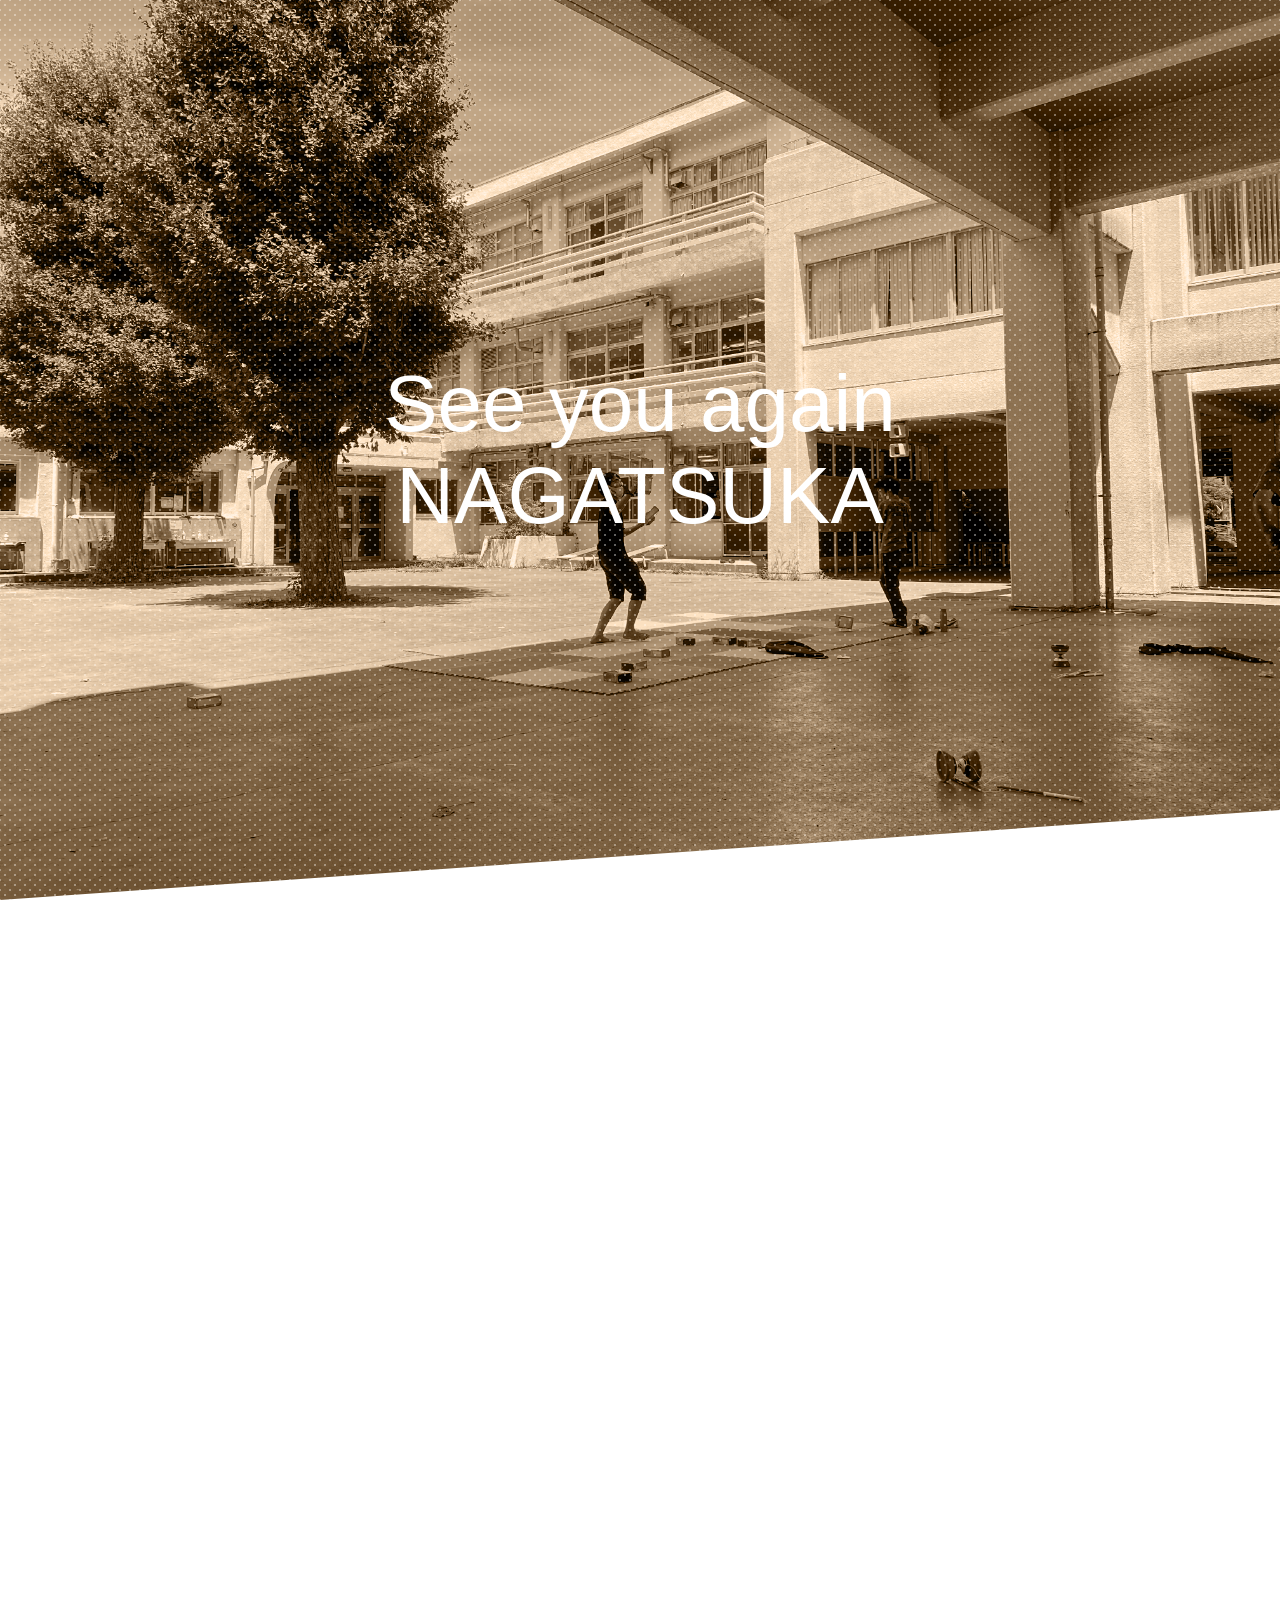
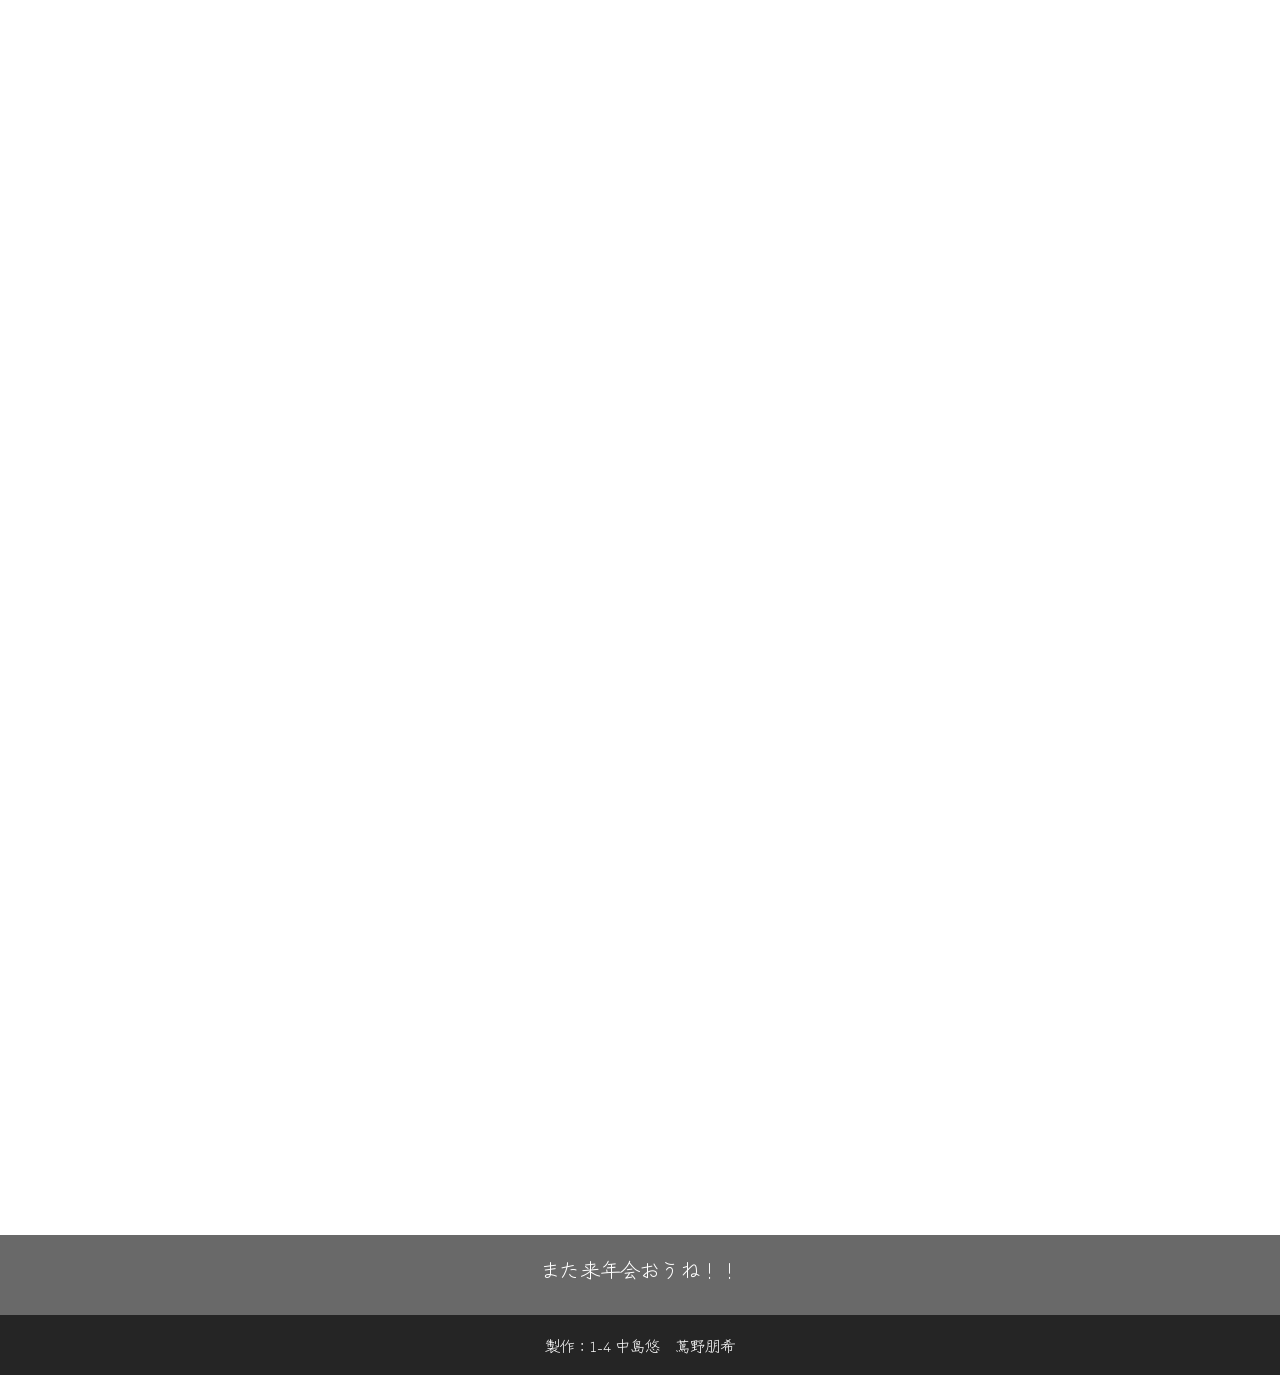
==== commit 299bb536: "atomessagedake" ====
--- a/index.html
+++ b/index.html
@@ -15,7 +15,6 @@
     <link rel="stylesheet" href="grid.css">
 </head>
 <body>
-    <div class="scroll">
         <div class="contents">
             <div class="titlebox">
                 <div class="title">
@@ -431,10 +430,47 @@
                         </p>
                     </div>
                 </div>
+                 
+                <div class="one one-big1 one-big11" data-aos="fade-up">
+                    <div class="one-wrapper" >
+                        <div class="who">
+                            <h1 class="name">吉田哲也</h1>
+                        </div>
+                        <div class="note">
+                            <p class="message-contents">
+                                4月からバスケ部で一緒に練習できて楽しかったよ。またみんなでカラオケ行ったり映画見に行ったりしようね
+                            </p>
+                        </div>
+                    </div>
+                </div>
+                <div class="one one-big1 one-big12" data-aos="fade-up">
+                    <div class="one-wrapper" >
+                        <div class="who">
+                            <h1 class="name">中島悠</h1>
+                        </div>
+                        <div class="note">
+                            <p class="message-contents">
+                                4月からバスケ部で一緒に練習できて楽しかったよ。またみんなでカラオケ行ったり映画見に行ったりしようね
+                            </p>
+                        </div>
+                    </div>
+                </div>
+                <div class="one one-big1 one-big13" data-aos="fade-up">
+                    <div class="one-wrapper" >
+                        <div class="who">
+                            <h1 class="name">蔦野朋希</h1>
+                        </div>
+                        <div class="note">
+                            <p class="message-contents">
+                                4月からバスケ部で一緒に練習できて楽しかったよ。またみんなでカラオケ行ったり映画見に行ったりしようね
+                            </p>
+                        </div>
+                    </div>
+                </div>
+                 
             </main>
         </div>
-    
-    <div class="main">
+        <div class="main">
         <div class="subtitle" data-aos="fade-up">
             <div class="yose ribbon2">
                 <h3>アルバム</h3>
@@ -496,12 +532,19 @@
                 <img class="grid-item" src="学校.jpeg" alt="Elizabeth Tower">
             </a>
         </main>
-    </div>
+        </div>
+        
+    <div class="footer">
+        <div class="footer-content">
+            <p>また来年会おうね！！</p>
+        </div>
+        <div class="maker">
+            <p>
+                製作：1-4 中島悠　蔦野朋希
+            </p>
+        </div>
+    </div>    
 
-    <div class="footer">
-        こんにちは
-    </div>
-    
 
 
     <!-- JavaScript -->
--- a/style1.css
+++ b/style1.css
@@ -237,32 +237,34 @@
   font-family: 'Zen Kurenaido', sans-serif;
 }
 
-.footer02 {
-  color: #808080;
-  background: #e5e5e5;
-  text-align: center;
-  padding: 30px;
- }
- .footer02 a {
-  color: #808080;
-  text-decoration: none;
- }
- .footer02 a:hover {
-  text-decoration: underline;
- }
- .footer02 .menu {
-  margin: 0;
-  padding: 0;
-  list-style: none;
-  display: flex;
-  flex-wrap: wrap;
-  justify-content: center;
- }
- .footer02 .menu li {
-  margin: 0;
-  padding: 0 20px;
- }
- .footer02 .copyright {
-  margin: 0;
-  padding: 20px 0 0 0;
- }+.footer{
+  height: 140px;
+  width: 100vw;
+  display: flex;
+  flex-direction: column;
+  justify-content: space-between;
+  background-color: dimgray;
+}
+
+.footer-content{
+  padding-top: 20px;
+  color: #FFF;
+  font-family: 'Zen Kurenaido', sans-serif;
+  font-size: 20px;
+  text-align: center;
+  background-color: dimgray;
+}
+
+.maker{
+  color: #FFF;
+  text-align: center;
+  font-family: 'Zen Kurenaido', sans-serif;
+  font-size: 15px;
+  background-color: rgb(37, 37, 37);
+  height: 40px;
+  padding-top: 20px;
+}
+
+.footer p{
+  text-align: center;
+}
--- a/grid.css
+++ b/grid.css
@@ -39,11 +39,6 @@
 .grid-big-big-big-bottom {
     grid-column: 1/3;
     grid-row: 11/12;
-}
-
-.grid-big-big-big-big-bottom {
-    grid-column: 1/3;
-    grid-row: 20/21;
 }
 
 .grid-end{
@@ -258,4 +253,135 @@
 
 .one-wrapper-big{
     padding: 0.7rem 1.2rem 0 1.2rem;
+}
+
+@media screen and (min-width:900px) {
+
+    .contents{
+        background-color: bisque;
+        background-image: url(dots.svg) ,url(ピロティ.jpeg);
+        background-blend-mode: luminosity;
+    }
+
+    .title{
+        font-family: impact, sans-serif;
+        font-size: 80px;
+      }
+
+    .grid-yosegaki{
+        display: grid;
+        width: 96vw;
+        margin: 0 auto 10vw;
+        gap: 2vw;
+        grid-template-columns: repeat(6,calc(86vw/6));
+        grid-template-rows: repeat(9,calc(86vw/6));
+    }
+
+    .one-big1{
+        grid-column: 3/5;
+        grid-row: 7/8;
+        position: relative;
+        top: -0.7rem;
+        border-radius: 0%;
+        border: double thick skyblue;
+        background-color: aliceblue;
+        text-align: center;
+        color: black;
+    }
+    
+    .one-big2{
+        grid-column: 4/6;
+        grid-row: 3/4;
+        border: double thick rgb(82, 51, 51);
+        background-color: burlywood;
+    }
+    
+    .one-big3{
+        grid-column: 2/4;
+        grid-row: 5/6;
+    }
+    
+    .one-big4{
+        grid-column: 4/6;
+        grid-row: 5/6;
+        border: double thick rgb(82, 51, 51);
+        background-color: burlywood;
+    }
+    
+    .one-big5{
+        grid-column: 1/3;
+        grid-row: 6/7;
+    }
+    
+    .one-big6{
+        grid-column: 5/7;
+        grid-row: 6/7;
+        border: double thick rgb(82, 51, 51);
+        background-color: burlywood;
+    }
+    
+    .one-big7{
+        grid-column: 1/3;
+        grid-row: 3/4;
+    }
+    
+    .one-big8{
+        grid-column: 1/3;
+        grid-row: 2/3;
+        border: double thick rgb(82, 51, 51);
+        background-color: burlywood;
+    }
+    
+    .one-big9{
+        grid-column: 5/7;
+        grid-row: 2/3;
+    }
+    
+    .one-big10{
+        grid-column: 2/4;
+        grid-row: 1/2;
+    }
+
+    .one-big11{
+        grid-column: 1/3;
+        grid-row: 9/10;
+    }
+
+    .one-big12{
+        grid-column: 3/5;
+        grid-row: 9/10;
+    }
+
+    .one-big13{
+        grid-column: 5/7;
+        grid-row: 9/10;
+    }
+
+    .grid-album{
+        display: grid;
+        width: 96vw;
+        margin: 0 auto 10vw;
+        gap: 2vw;
+        grid-template-columns: repeat(6,calc(86vw/6));
+        grid-template-rows: repeat(4,calc(86vw/6));
+    }
+
+    .grid-big-top {
+        grid-column: 1/3;
+        grid-row: 2/3;
+    }
+    .grid-big-bottom {
+        grid-column: 5/7;
+        grid-row: 3/4;
+    }
+    
+    .grid-big-big-bottom {
+        grid-column: 1/3;
+        grid-row: 4/6;
+    }
+    
+    .grid-big-big-big-bottom {
+        grid-column: 3/7;
+        grid-row: 4/6;
+    }
 }
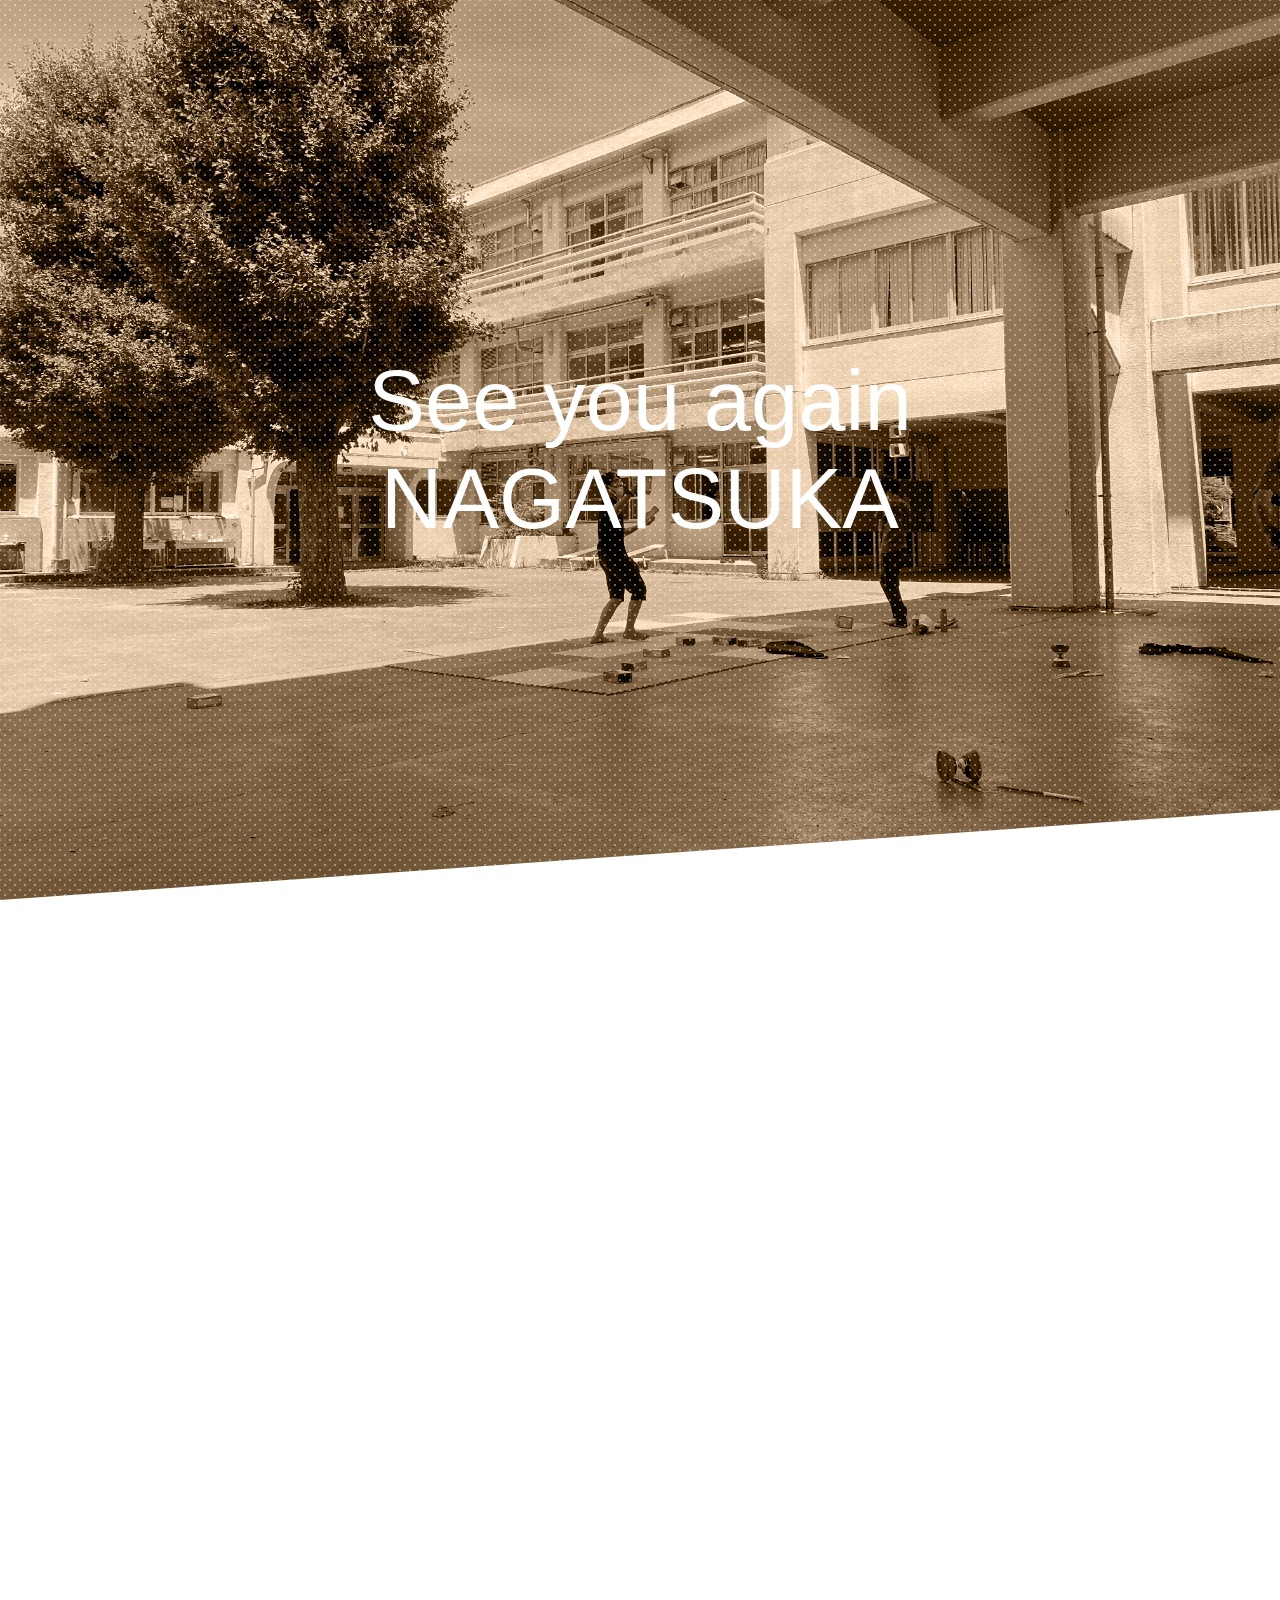
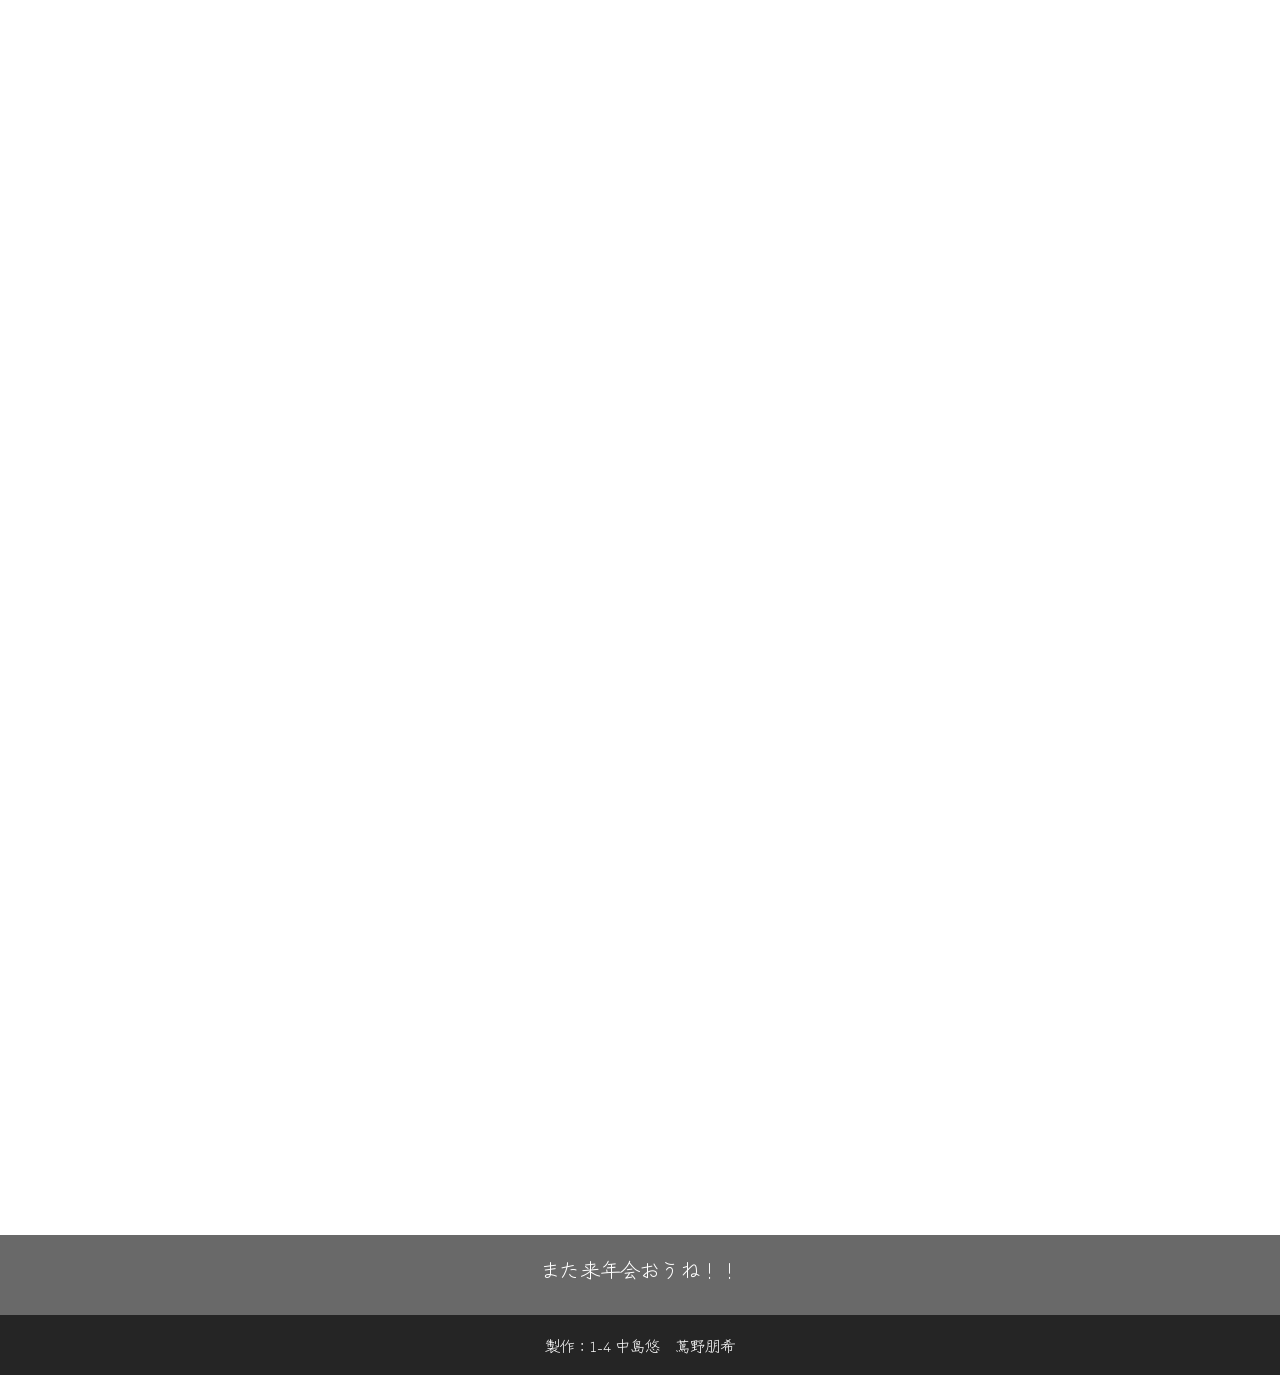
==== commit fe88bffc: "gazou" ====
--- a/index.html
+++ b/index.html
@@ -514,10 +514,10 @@
                 <img class="grid-item" src="文化祭もん.jpeg" alt="Elizabeth Tower">
             </a>
             <a class="grid-gallery aos-init" href="" data-aos="fade-up">
-                <img class="grid-item" src="バスケ2.JPG" alt="Nago City Hall">
-            </a>
-            <a class="grid-gallery aos-init" href="" data-aos="fade-up">
-                <img class="grid-item" src="バスケ3.JPG" alt="Elizabeth Tower">
+                <img class="grid-item" src="バスケ3.JPG" alt="Nago City Hall">
+            </a>
+            <a class="grid-gallery aos-init" href="" data-aos="fade-up">
+                <img class="grid-item" src="バスケ2.JPG" alt="Elizabeth Tower">
             </a>
             <a class="grid-gallery aos-init" href="" data-aos="fade-up">
                 <img class="grid-item" src="バスケ部おもろい.jpg" alt="Nago City Hall">
--- a/grid.css
+++ b/grid.css
@@ -266,6 +266,7 @@
     .title{
         font-family: impact, sans-serif;
         font-size: 80px;
+        font-size: 85px;
       }
 
     .grid-yosegaki{
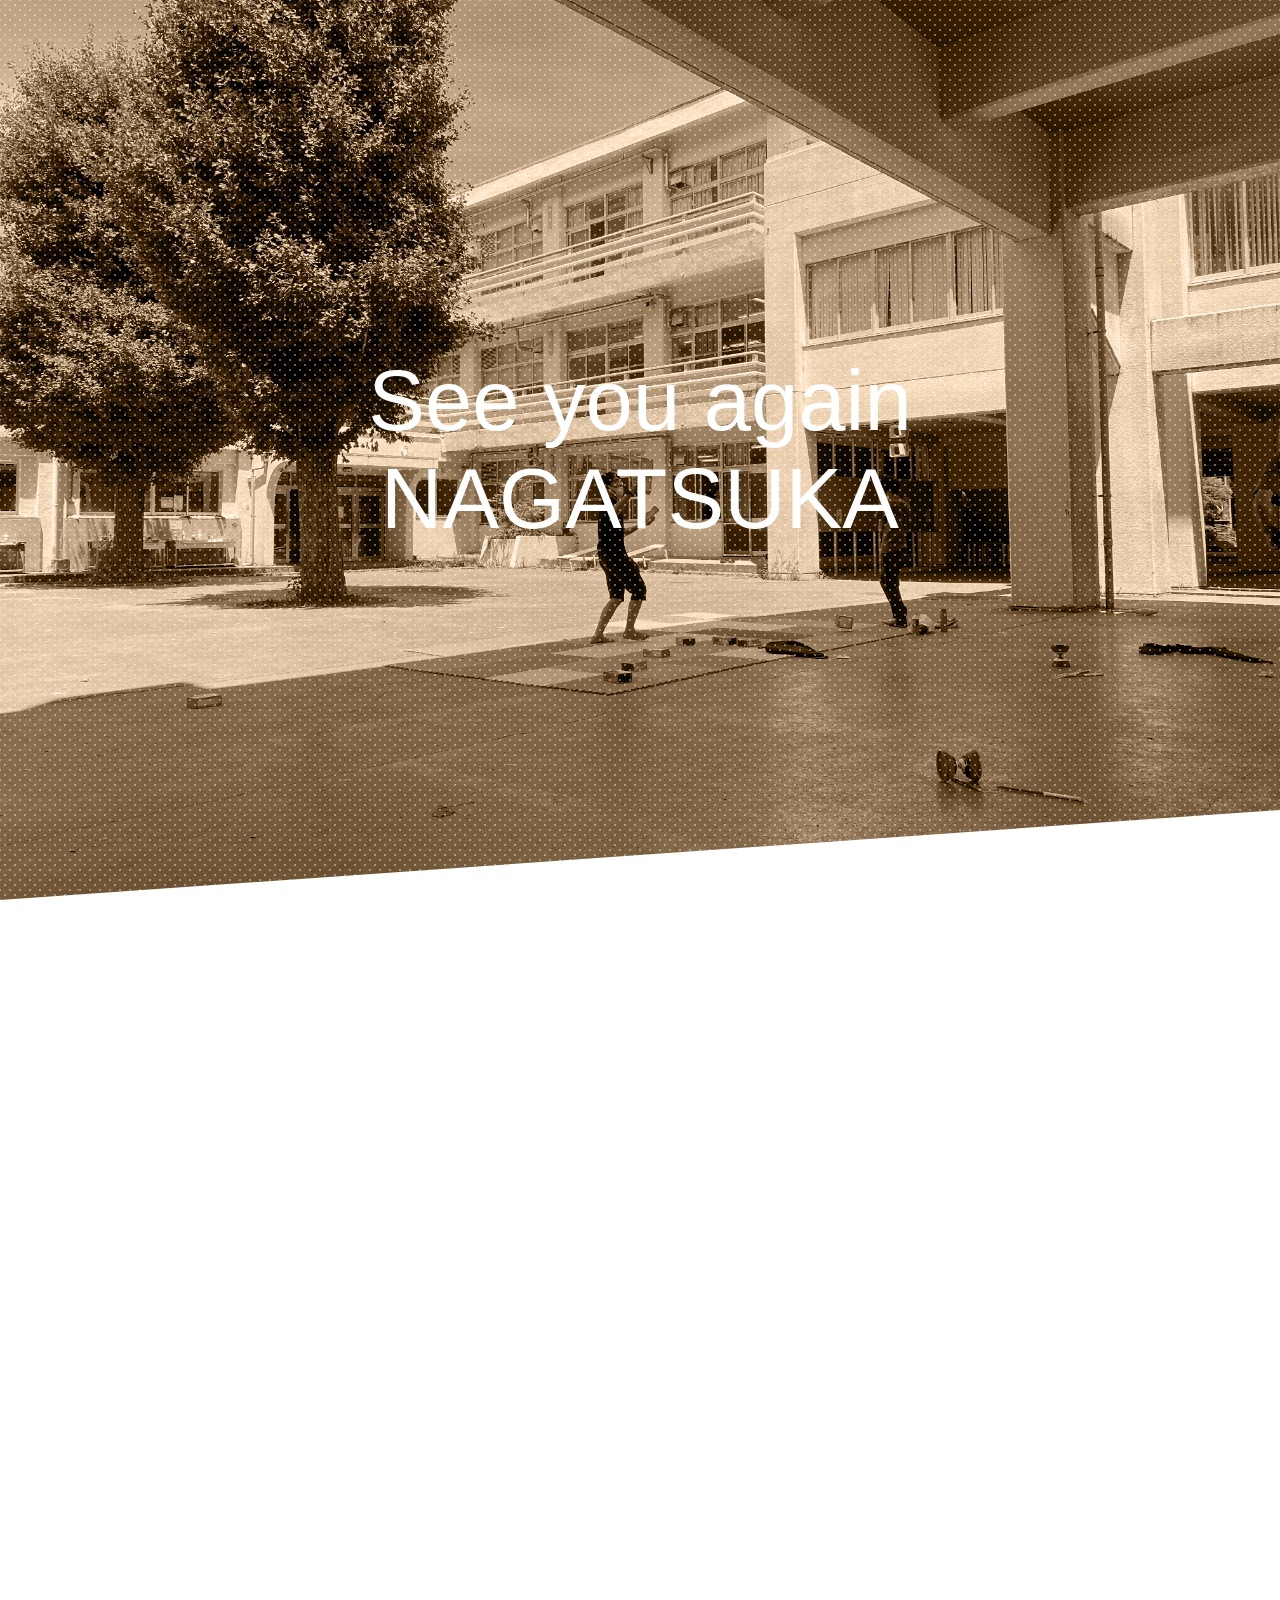
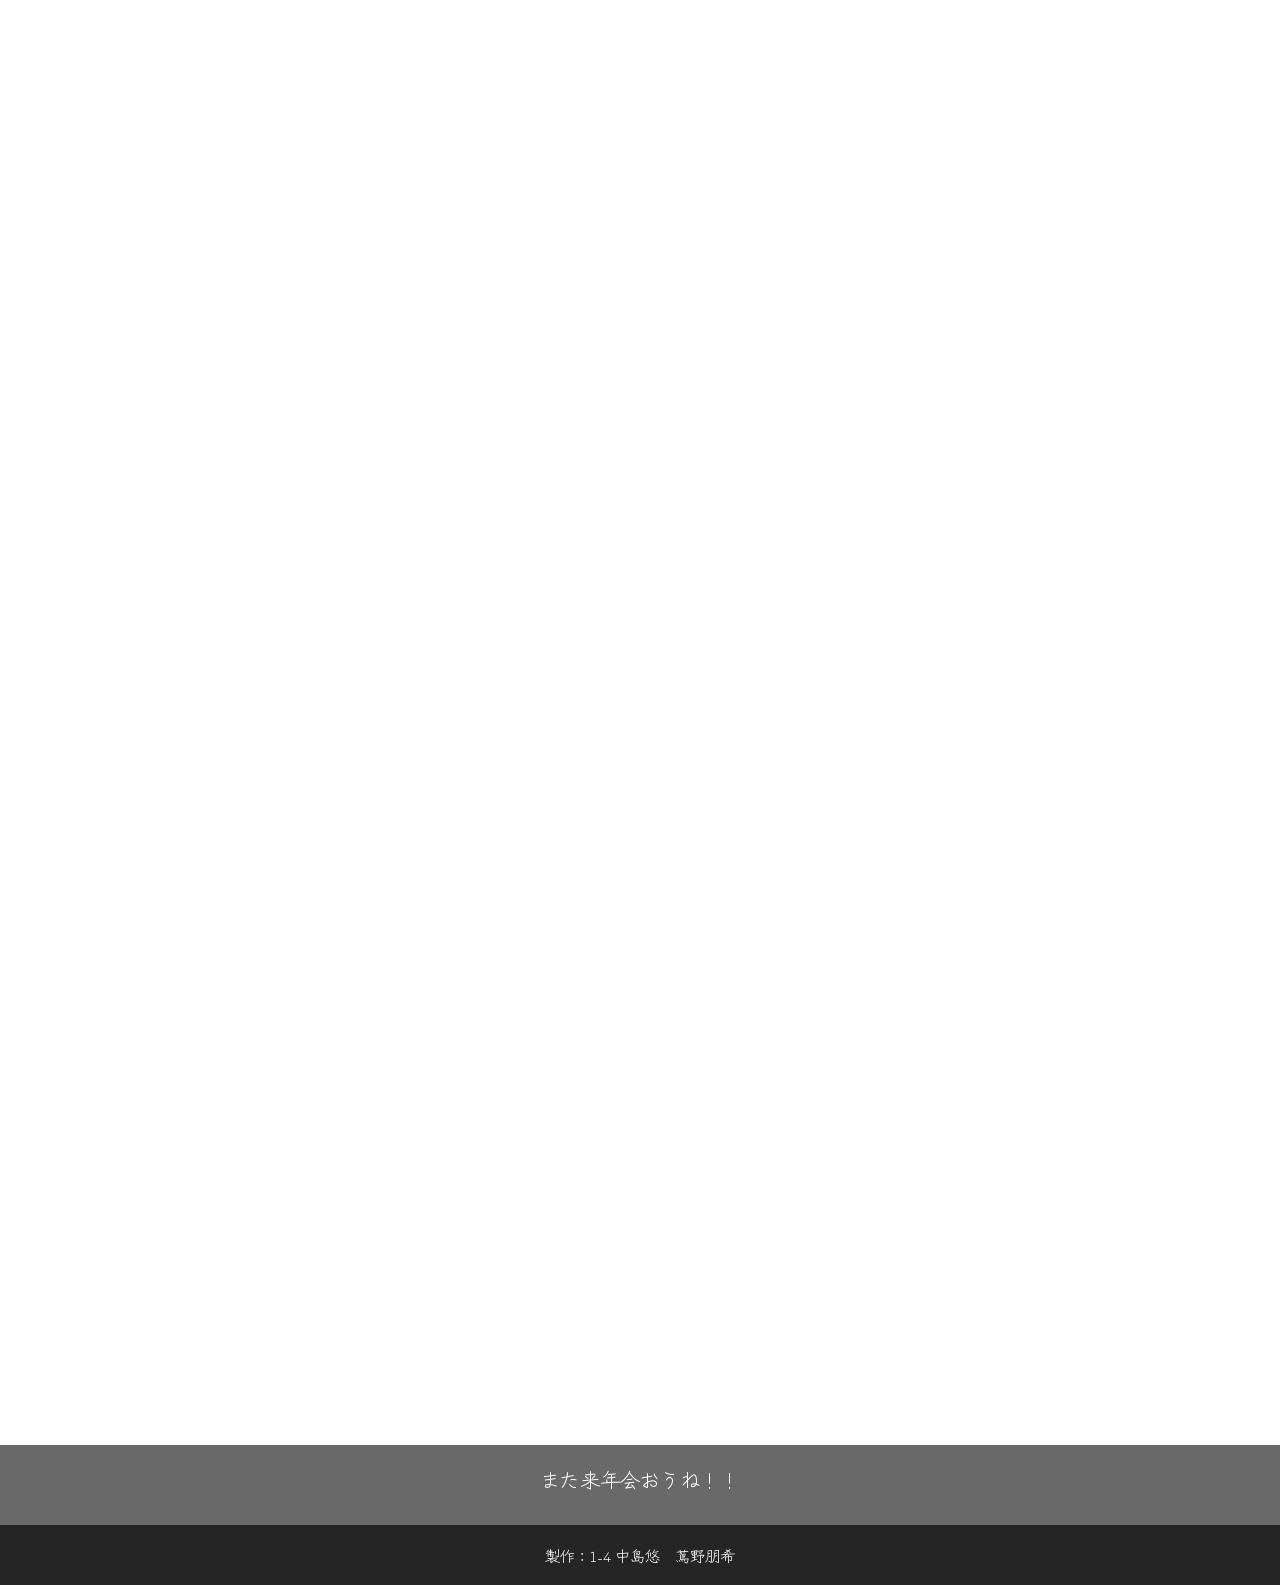
==== commit 05baad6c: "last" ====
--- a/index.html
+++ b/index.html
@@ -436,9 +436,9 @@
                         <div class="who">
                             <h1 class="name">吉田哲也</h1>
                         </div>
-                        <div class="note">
-                            <p class="message-contents">
-                                4月からバスケ部で一緒に練習できて楽しかったよ。またみんなでカラオケ行ったり映画見に行ったりしようね
+                        <div class="note2">
+                            <p class="message-contents">
+                                ごめん。下記でお願い致します。普段は真面目なだけの生徒に見えるが、バスケをしているときの貴君はとても輝いて見えました。帰国すると74期生となりますが、73期として入学した以上は貴君は73期生です。貴君が74期生として卒業するときには、大学生になった73期生が駆けつけるでしょう。73期生が20歳になったときの筑駒成人式にも参加して下さい。今後、ますますのご活躍を祈念しております
                             </p>
                         </div>
                     </div>
@@ -450,7 +450,8 @@
                         </div>
                         <div class="note">
                             <p class="message-contents">
-                                4月からバスケ部で一緒に練習できて楽しかったよ。またみんなでカラオケ行ったり映画見に行ったりしようね
+                                どこかネジが外れてる感じがあって筑駒生の中でも特に面白いやつだった！！科学の実験してるときとかも長塚と一緒の班だったおかげでめっちゃ楽しかった！（一人仕事してないやついたけど）
+ニュージーランドの一年間は楽しいこともたくさんあるしきっと困難に突き当たることも何度かあるかもしれないけど、長塚なら絶対大丈夫だし僕たち73期皆で長塚のこと応援してるからいつでも頼ってね！一年後にまたたくさん留学の思い出話聞かせて～楽しみに待ってるよ！
                             </p>
                         </div>
                     </div>
@@ -460,9 +461,9 @@
                         <div class="who">
                             <h1 class="name">蔦野朋希</h1>
                         </div>
-                        <div class="note">
-                            <p class="message-contents">
-                                4月からバスケ部で一緒に練習できて楽しかったよ。またみんなでカラオケ行ったり映画見に行ったりしようね
+                        <div class="note2">
+                            <p class="message-contents">
+                                長塚！1年間ありがとう。気づいてないかもだけど、長塚はめちゃめちゃ面白くて最高な筑駒生の中でも本当に最高なやつです。寄せ書き作っていて、一緒に筑駒に入れたのは一年もなかったけどみんなからの愛を感じました。また帰ってきてからも僕たちは筑駒にいるので、楽しみにしています。長塚の性格なら僕たちだけじゃなくて74期とでも楽しく生活できると思うので、まずはニュージーランドでかましてこい！
                             </p>
                         </div>
                     </div>
--- a/grid.css
+++ b/grid.css
@@ -4,7 +4,7 @@
     margin: 0 auto 10vw;
     gap: 2vw;
     grid-template-columns: 47vw 47vw;
-    grid-template-rows: repeat(24,47vw);
+    grid-template-rows: repeat(29,47vw);
 }
 
 .grid-album{
@@ -116,6 +116,25 @@
     grid-row: 17/18;
 }
 
+.one-big11{
+    grid-column: 1/3;
+    grid-row: 25/27;
+    border: double thick rgb(82, 51, 51);
+    background-color: burlywood;
+}
+
+.one-big12{
+    grid-column: 1/3;
+    grid-row: 27/28;
+}
+
+.one-big13{
+    grid-column: 1/3;
+    grid-row: 28/30;
+    border: double thick rgb(82, 51, 51);
+    background-color: burlywood;
+}
+
 .note {
     background-image: linear-gradient(90deg, transparent 0%, transparent 50%, aliceblue 50%, aliceblue 100%), /* 点線1の色 */
                       linear-gradient(180deg, #ccc 1px, transparent 1px); /* 点線2の色と太さ */
@@ -251,11 +270,50 @@
     height:30px;
 }
 
+.one-big11::before{
+    position: absolute;
+    content: "";
+    background-image: linear-gradient(90deg, rgba(254, 248, 208, 0.827) 0%, rgba(254, 248, 208, 0.827) 50%, pink 50%, pink 100%);
+    border-left: dotted black 1px;
+    border-right: dotted black 1px;
+    top: -10px;
+    left: 10px;
+    background-size: 20px 20px;
+    width:100px;
+    height:30px;
+}
+
+.one-big12::before{
+    position: absolute;
+    content: "";
+    background-image: linear-gradient(90deg, rgba(254, 248, 208, 0.827) 0%, rgba(254, 248, 208, 0.827) 50%, pink 50%, pink 100%);
+    border-left: dotted black 1px;
+    border-right: dotted black 1px;
+    top: -30px;
+    left: 200px;
+    background-size: 20px 20px;
+    width:100px;
+    height:30px;
+}
+
+.one-big13::before{
+    position: absolute;
+    content: "";
+    background-image: linear-gradient(90deg, rgba(254, 248, 208, 0.827) 0%, rgba(254, 248, 208, 0.827) 50%, pink 50%, pink 100%);
+    border-left: dotted black 1px;
+    border-right: dotted black 1px;
+    top: -20px;
+    left: 100px;
+    background-size: 20px 20px;
+    width:100px;
+    height:30px;
+}
+
 .one-wrapper-big{
     padding: 0.7rem 1.2rem 0 1.2rem;
 }
 
-@media screen and (min-width:900px) {
+@media screen and (min-width:500px) {
 
     .contents{
         background-color: bisque;
@@ -345,17 +403,21 @@
 
     .one-big11{
         grid-column: 1/3;
-        grid-row: 9/10;
+        grid-row: 9/11;
+        border: double thick rgb(82, 51, 51);
+    background-color: burlywood;
     }
 
     .one-big12{
         grid-column: 3/5;
-        grid-row: 9/10;
+        grid-row: 9/11;
     }
 
     .one-big13{
         grid-column: 5/7;
-        grid-row: 9/10;
+        grid-row: 9/11;
+        border: double thick rgb(82, 51, 51);
+    background-color: burlywood;
     }
 
     .grid-album{
